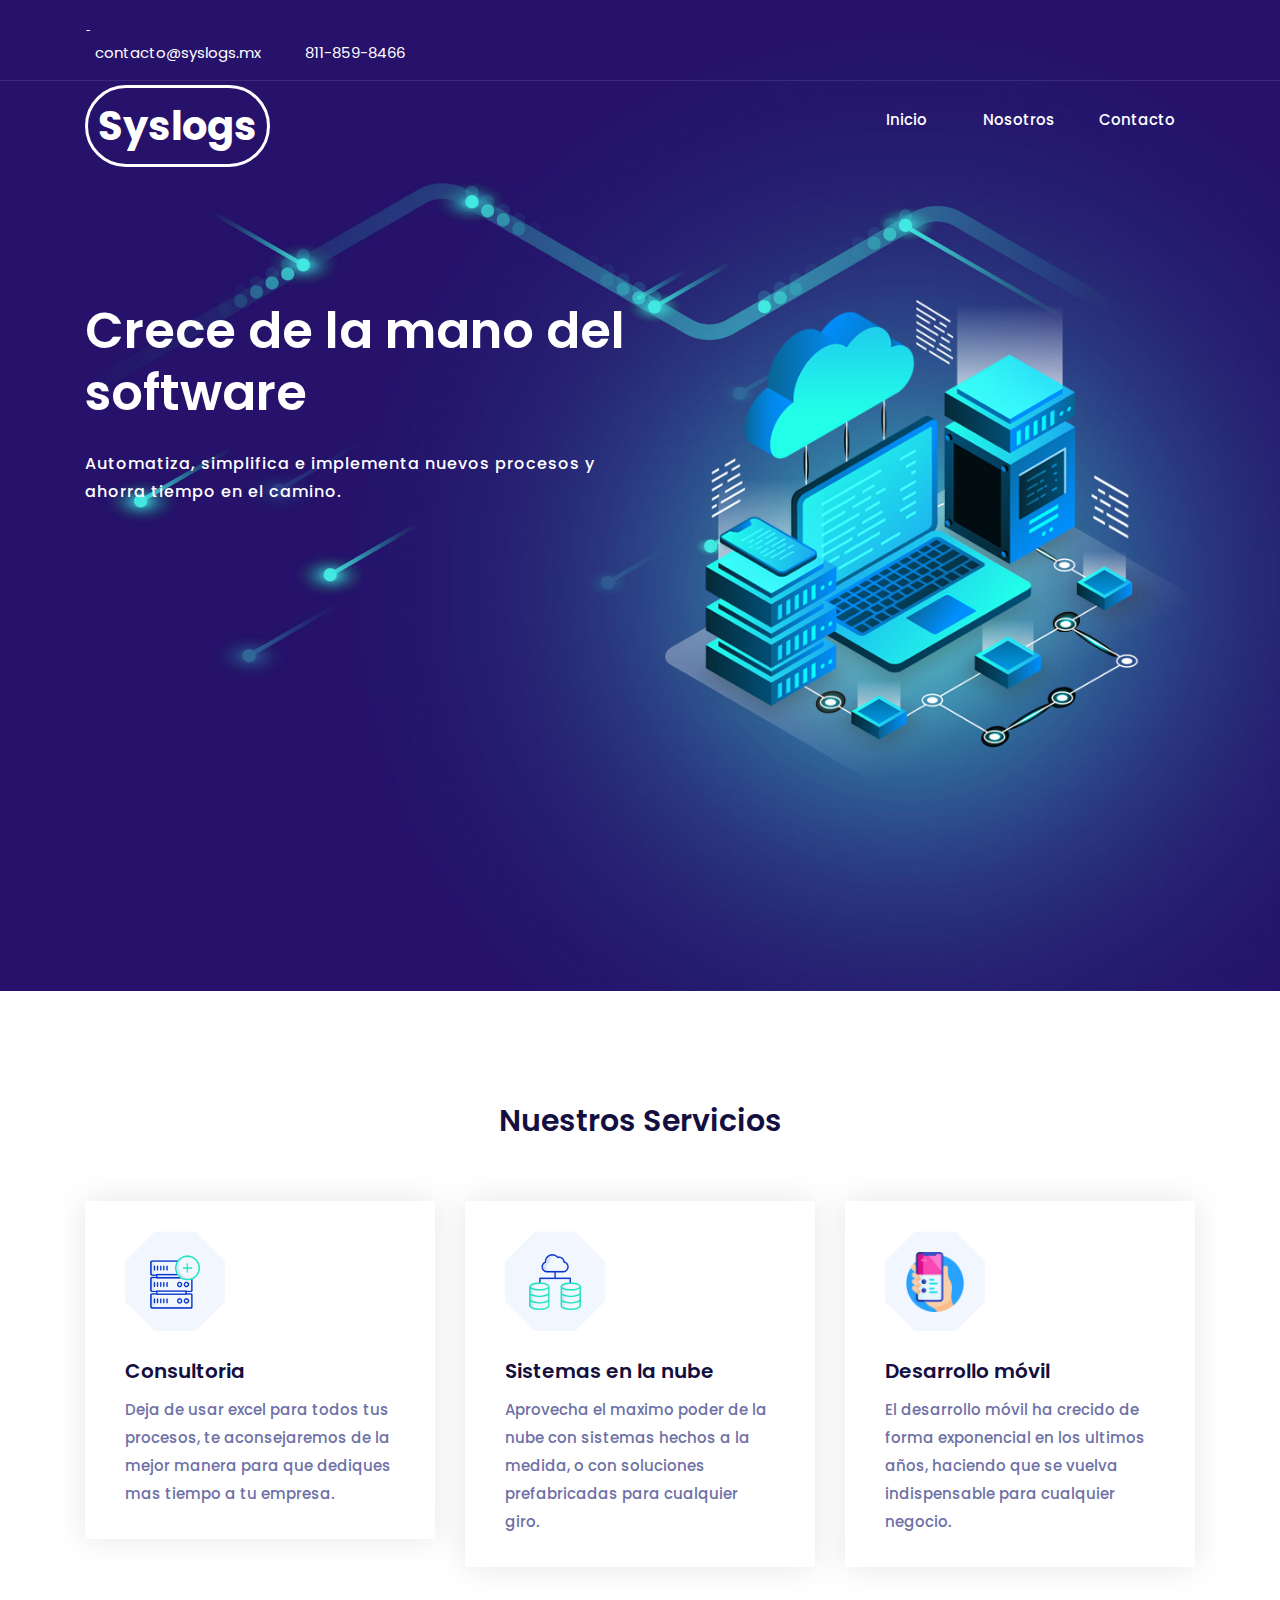
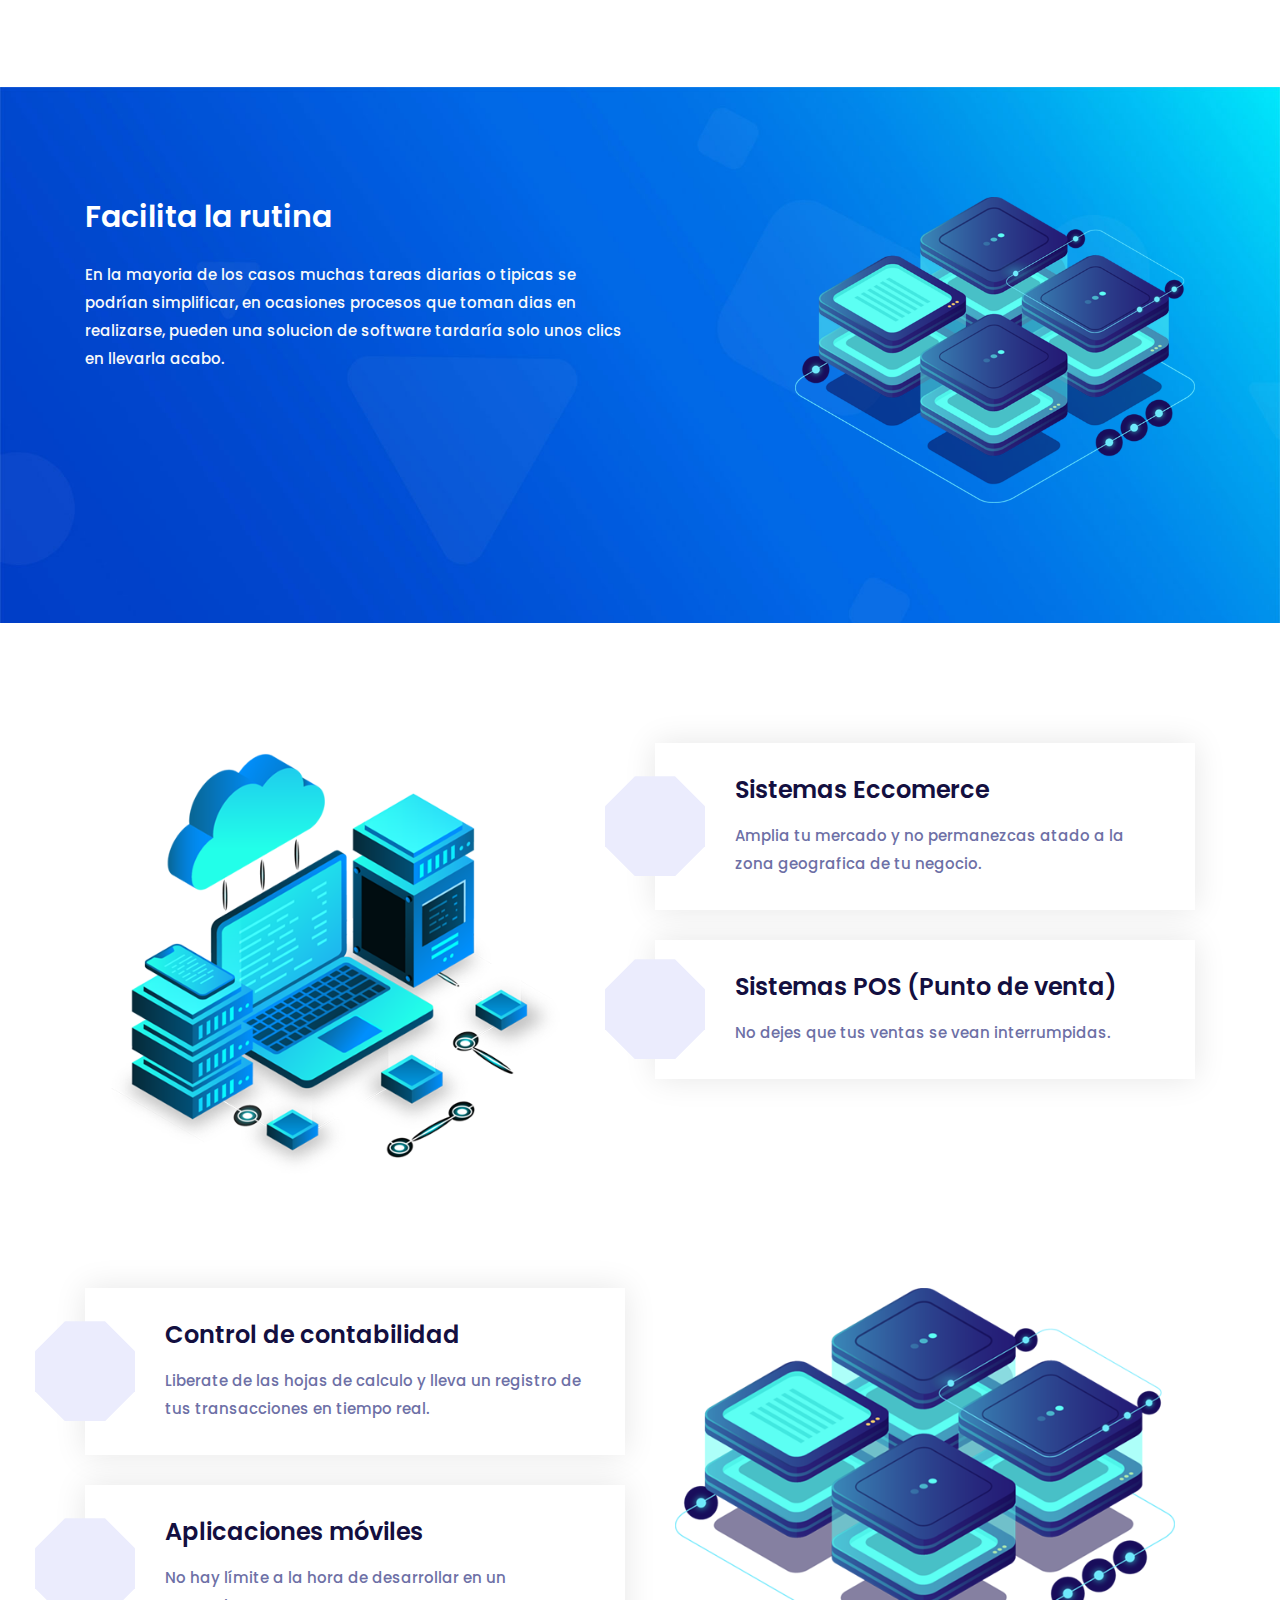
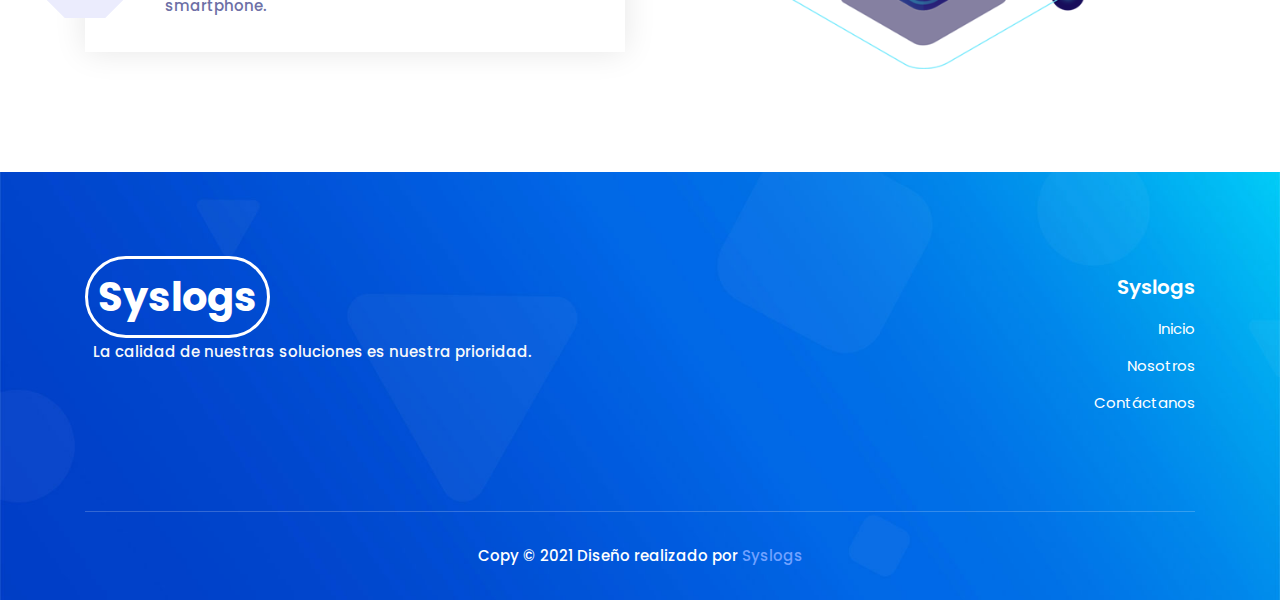
==== index.html @ b00e0f52 "init" ====
<!DOCTYPE html>
<!-- saved from url=(0014)about:internet -->
<html lang="zxx"><head><meta http-equiv="Content-Type" content="text/html; charset=UTF-8">
    
    <meta name="viewport" content="width=device-width, initial-scale=1, shrink-to-fit=no">
    <meta name="keywords" content="">
    <meta name="description" content="">
    <title>Syslogs - Soluciones de Software</title>
    <!--favicon-->
    <link rel="shortcut icon" type="image/png" href="./favicon.png">
    <!--bootstrap css-->
    <link rel="stylesheet" type="text/css" href="./css/bootstrap.min.css">
    <!--owl carousel css-->
    <link rel="stylesheet" type="text/css" href="./css/owl.carousel.min.css">
    <!--icomoon css-->
    <link rel="stylesheet" type="text/css" href="./css/icomoon.css">
    <!--icofont css-->
    <link rel="stylesheet" type="text/css" href="./css/icofont.min.css">
    <!--meanmenu css-->
    <link rel="stylesheet" type="text/css" href="./css/meanmenu.css">
    <!--main css-->
    <link rel="stylesheet" type="text/css" href="./css/style.css">
    <!--responsive css-->
    <link rel="stylesheet" type="text/css" href="./css/responsive.css">

</head>

<body>
    <!--start preloader-->
    <div class="preloader" style="display: none;">
        <div class="d-table">
            <div class="d-table-cell align-middle">
                <div class="spinner">
                    <div class="double-bounce1"></div>
                    <div class="double-bounce2"></div>
                </div>
            </div>
        </div>
    </div>
    <!--end preloader-->
    <!--start header-->
    <header class="header">
        <!--start header top-->
        <div class="header-top">
            <div class="container">
                <div class="row">
                    <div class="col-md-6">
                        <div class="header-left">
                            <ul>
                                <li>
                                    <i class="icofont-email"></i> 
                                    <a href="mailto:contacto@syslogs.mx">contacto@syslogs.mx</a>
                                </li>
                                <li><i class="icofont-phone"></i> 
                                    <a href="https://api.whatsapp.com/send?phone=528118598466">811-859-8466</a>
                                </li>
                            </ul>
                        </div>
                    </div>
                </div>
            </div>
        </div>
        <!--end header top-->
        <!--start header bottom-->
        <div class="header-btm">
            <div class="container">
                <div class="row">
                    <div class="col-lg-4">
                        <div class="logo">
                            <a class="logo text-white" href="./index.html">
                                <h1><b class="text-logo">Syslogs</b></h1>
                            </a>
                        </div>
                    </div>
                    <div class="col-lg-8">
                        <nav class="mainmenu" style="display: block;">
                            <ul>
                                <li>
                                    <a class="active" href="./index.html">Inicio<i class="icofont-simple-down"></i></a>
                                    
                                </li>
                                <li><a href="./about.html">Nosotros</a></li>                                                                
                                <li><a href="./contact.html">Contacto</a></li>
                            </ul>
                        </nav>
                    </div>
                </div>
            </div>
        </div>
        <!--end header bottom-->
    </header>
    <!--end header-->
    <!--start home area-->
    <section class="home-area">
        <div class="container">
            <div class="row">
                <!--start caption content-->
                <div class="col-md-6">
                    <div class="caption-cont">
                        <h1>Crece de la mano del software</h1>
                        <p>Automatiza, simplifica e implementa nuevos procesos y ahorra tiempo en el camino.</p>                        
                    </div>
                </div>
                <!--end caption content-->
                <!--start caption image-->
                <div class="col-md-6">
                    <div class="caption-img">
                        <img src="./images/server-1.png" class="img-fluid" alt="">
                    </div>
                </div>
                <!--end caption image-->
            </div>
        </div>
    </section>
    <!--end home area-->
  
    <!--start service area-->
    <section class="service-area">
        <div class="container">
            <div class="row">
                <!--start section heading-->
                <div class="col-lg-6 offset-lg-3 col-md-8 offset-md-2">
                    <div class="section-heading text-center">
                        <h2>Nuestros Servicios</h2>
                        <!-- <p>Lorem ipsum dolor sittem ametamngcing elit, per sed do eiusmoad teimpor sittem elit inuning ut sed.</p> -->
                    </div>
                </div>
                <!--end section heading-->
            </div>
            <div class="row">
                <!--start service single-->
                <div class="col-lg-4 col-md-6">
                    <div class="service-single">
                        <div class="icon">
                            <img src="./images/icon-1.png" class="img-fluid" alt="">
                        </div>
                        <h4>Consultoria</h4>
                        <p>Deja de usar excel para todos tus procesos, te aconsejaremos de la mejor manera para que dediques mas tiempo a tu empresa.</p>
                    </div>
                </div>
                <!--end service single-->
                <!--start service single-->
                <div class="col-lg-4 col-md-6">
                    <div class="service-single">
                        <div class="icon">
                            <img src="./images/icon-2.png" class="img-fluid" alt="">
                        </div>
                        <h4>Sistemas en la nube</h4>
                        <p>Aprovecha el maximo poder de la nube con sistemas hechos a la medida, o con soluciones prefabricadas para cualquier giro.</p>
                    </div>
                </div>
                <!--end service single-->
                <!--start service single-->
                <div class="col-lg-4 col-md-6">
                    <div class="service-single">
                        <div class="icon">
                            <img src="./images/icon-10.png" class="img-fluid" alt="">
                        </div>
                        <h4>Desarrollo móvil</h4>
                        <p>El desarrollo móvil ha crecido de forma exponencial en los ultimos años, haciendo que se vuelva indispensable para cualquier negocio.</p>
                    </div>
                </div>
                <!--end service single-->
                
            </div>
        </div>
    </section>
    <!--end service area-->
    
    <!--start special offer area-->
    <section class="specl-offer-area">
        <div class="container">
            <div class="row">
                <div class="col-md-6">
                    <div class="specl-offer-cont">
                        <h2>Facilita la rutina</h2>                        
                        <p class="text-light mt-4">
                            En la mayoria de los casos muchas tareas diarias o tipicas se podrían simplificar, 
                            en ocasiones procesos que toman dias en realizarse, pueden una solucion de software tardaría
                            solo unos clics en llevarla acabo.
                        </p>                                                
                    </div>
                </div>
                <div class="col-md-6">
                    <div class="specl-offer-img text-right">
                        <img src="./images/server-2.png" class="img-fluid" alt="">
                    </div>
                </div>
            </div>
        </div>
    </section>
    <!--end special offer area-->
    <!--start feature area-->
    <section class="feature-area">
        <div class="container">
            <!--start feature wrap-->
            <div class="feat-wrap">
                <div class="row">
                    <!--start feature image-->
                    <div class="col-md-6">
                        <div class="feat-img mr-5 text-center">
                            <img src="./images/server-1.png" class="img-fluid" alt="">
                        </div>
                    </div>
                    <!--end feature image-->
                    <!--start feature content-->
                    <div class="col-md-6">
                        <div class="feat-cont-single">
                            <div class="icon">
                                <i class="icon-speed"></i>
                            </div>
                            <h3>Sistemas Eccomerce</h3>
                            <p>Amplia tu mercado y no permanezcas atado a la zona geografica de tu negocio.</p>
                        </div>
                        <div class="feat-cont-single">
                            <div class="icon">
                                <i class="icon-internet"></i>
                            </div>
                            <h3>Sistemas POS (Punto de venta)</h3>
                            <p>No dejes que tus ventas se vean interrumpidas.</p>
                        </div>
                    </div>
                    <!--end feature content-->
                </div>
            </div>
            <!--end feature wrap-->
            <!--start feature wrap-->
            <div class="feat-wrap">
                <div class="row">
                    <!--start feature content-->
                    <div class="col-md-6">
                        <div class="feat-cont-single">
                            <div class="icon">
                                <i class="icon-calculation"></i>
                            </div>
                            <h3>Control de contabilidad</h3>
                            <p>Liberate de las hojas de calculo y lleva un registro de tus transacciones en tiempo real.</p>
                        </div>
                        <div class="feat-cont-single">
                            <div class="icon">
                                <i class="icon-24-hours"></i>
                            </div>
                            <h3>Aplicaciones móviles</h3>
                            <p>No hay límite a la hora de desarrollar en un smartphone.</p>
                        </div>
                    </div>
                    <!--end feature content-->
                    <!--start feature image-->
                    <div class="col-md-6 text-center">
                        <div class="feat-img">
                            <img src="./images/server-2.png" class="img-fluid" alt="">
                        </div>
                    </div>
                    <!--end feature image-->
                </div>
            </div>
            <!--end feature wrap-->
        </div>
    </section>
    <!--end feature area-->
   
    
    
    <!--start footer-->
    <footer class="footer">
        <div class="container">
            <div class="row">
                <!--start footer widget-->
                <div class="col-lg-6 col-md-6">
                    <div class="footer-widget">
                        <a class="logo text-white" href="./index.html">
                            <h1><b class="text-logo">Syslogs</b></h1>
                        </a>
                        <p class="text-light ml-2 mt-3">La calidad de nuestras soluciones es nuestra prioridad.</p>
                    </div>
                </div>
                
                
                <!--start footer widget-->
                <div class="col-lg-6 col-md-6 text-right">
                    <div class="footer-widget">
                        <h4>Syslogs</h4>
                        <ul>
                            <li><a href="./index.html">Inicio</a></li>                            
                            <li><a href="./about.html">Nosotros</a></li>                            
                            <li><a href="./contact.html">Contáctanos</a></li>
                        </ul>
                    </div>
                </div>
                <!--end footer widget-->                                
            </div>
            <div class="copyright-text text-center">
                <p>Copy © 2021 Diseño realizado por <a href="./index.html">Syslogs</a></p>
            </div>
        </div>
    </footer>
    <!--end footer-->
    <!--jQuery js-->
    <script src="./js/jquery-3.3.1.min.js"></script>
    <!--proper js-->
    <script src="./js/popper.min.js"></script>
    <!--bootstrap js-->
    <script src="./js/bootstrap.min.js"></script>
    <!--counter js-->
    <script src="./js/waypoints.js"></script>
    <script src="./js/counterup.min.js"></script>
    <!--owl carousel js-->
    <script src="./js/owl.carousel.min.js"></script>
    <!--meanmenu js-->
    <script src="./js/meanmenu.min.js"></script>
    <!--main js-->
    <script src="./js/custom.js"></script>



</body></html>
---- css/icomoon.css ----
@font-face {
  font-family: 'icomoon';
  src:  url('../fonts/icomoon.eot?nc9aaz');
  src:  url('../fonts/icomoon.eot?nc9aaz#iefix') format('embedded-opentype'),
    url('../fonts/icomoon.ttf?nc9aaz') format('truetype'),
    url('../fonts/icomoon.woff?nc9aaz') format('woff'),
    url('../fonts/icomoon.svg?nc9aaz#icomoon') format('svg');
  font-weight: normal;
  font-style: normal;
}

[class^="icon-"], [class*=" icon-"] {
  /* use !important to prevent issues with browser extensions that change fonts */
  font-family: 'icomoon' !important;
  speak: none;
  font-style: normal;
  font-weight: normal;
  font-variant: normal;
  text-transform: none;
  line-height: 1;

  /* Better Font Rendering =========== */
  -webkit-font-smoothing: antialiased;
  -moz-osx-font-smoothing: grayscale;
}

.icon-server14:before {
  content: "\e900";
}
.icon-ssl:before {
  content: "\e901";
}
.icon-settings:before {
  content: "\e902";
}
.icon-server13:before {
  content: "\e903";
}
.icon-server12:before {
  content: "\e904";
}
.icon-server11:before {
  content: "\e905";
}
.icon-data:before {
  content: "\e906";
}
.icon-pin:before {
  content: "\e907";
}
.icon-server10:before {
  content: "\e908";
}
.icon-ftp:before {
  content: "\e909";
}
.icon-server9:before {
  content: "\e90a";
}
.icon-server8:before {
  content: "\e90b";
}
.icon-harddrive:before {
  content: "\e90c";
}
.icon-binary:before {
  content: "\e90d";
}
.icon-server7:before {
  content: "\e90e";
}
.icon-personal-computer:before {
  content: "\e90f";
}
.icon-cloud-computing2:before {
  content: "\e910";
}
.icon-analytics2:before {
  content: "\e911";
}
.icon-database2:before {
  content: "\e912";
}
.icon-analytics1:before {
  content: "\e913";
}
.icon-database3:before {
  content: "\e914";
}
.icon-sql:before {
  content: "\e915";
}
.icon-cloud-computing1:before {
  content: "\e916";
}
.icon-24-hours:before {
  content: "\e917";
}
.icon-internet:before {
  content: "\e918";
}
.icon-speed:before {
  content: "\e919";
}
.icon-database4:before {
  content: "\e91a";
}
.icon-calculation:before {
  content: "\e91b";
}
.icon-server4:before {
  content: "\e91c";
}
.icon-coding:before {
  content: "\e91d";
}
.icon-server5:before {
  content: "\e91e";
}
.icon-smartphone:before {
  content: "\e91f";
}
.icon-server6:before {
  content: "\e920";
}
.icon-folder:before {
  content: "\e921";
}
.icon-connection:before {
  content: "\e922";
}
.icon-printer:before {
  content: "\e923";
}
.icon-server3:before {
  content: "\e924";
}
.icon-monitor:before {
  content: "\e925";
}
.icon-sort1:before {
  content: "\e926";
}
.icon-servers:before {
  content: "\e927";
}
.icon-sort:before {
  content: "\e928";
}
.icon-cloud-computing:before {
  content: "\e929";
}
.icon-server2:before {
  content: "\e92a";
}
.icon-server1:before {
  content: "\e92b";
}
.icon-analytics:before {
  content: "\e92c";
}
.icon-satellite-dish:before {
  content: "\e92d";
}
.icon-harddisk:before {
  content: "\e92e";
}
.icon-satellite:before {
  content: "\e92f";
}
.icon-database1:before {
  content: "\e930";
}
.icon-hard-drive:before {
  content: "\e931";
}
.icon-cloud-2 .path1:before {
  content: "\e932";
  color: rgb(212, 225, 244);
}
.icon-cloud-2 .path2:before {
  content: "\e933";
  margin-left: -1em;
  color: rgb(212, 225, 244);
}
.icon-cloud-2 .path3:before {
  content: "\e934";
  margin-left: -1em;
  color: rgb(212, 225, 244);
}
.icon-cloud-2 .path4:before {
  content: "\e935";
  margin-left: -1em;
  color: rgb(212, 225, 244);
}
.icon-cloud-2 .path5:before {
  content: "\e936";
  margin-left: -1em;
  color: rgb(212, 225, 244);
}
.icon-cloud-2 .path6:before {
  content: "\e937";
  margin-left: -1em;
  color: rgb(6, 53, 201);
}
.icon-cloud-2 .path7:before {
  content: "\e938";
  margin-left: -1em;
  color: rgb(6, 53, 201);
}
.icon-cloud-2 .path8:before {
  content: "\e939";
  margin-left: -1em;
  color: rgb(6, 53, 201);
}
.icon-cloud-2 .path9:before {
  content: "\e93a";
  margin-left: -1em;
  color: rgb(6, 53, 201);
}
.icon-cloud-2 .path10:before {
  content: "\e93b";
  margin-left: -1em;
  color: rgb(6, 53, 201);
}
.icon-cloud-2 .path11:before {
  content: "\e93c";
  margin-left: -1em;
  color: rgb(6, 53, 201);
}
.icon-cloud-2 .path12:before {
  content: "\e93d";
  margin-left: -1em;
  color: rgb(6, 53, 201);
}
.icon-cloud-2 .path13:before {
  content: "\e93e";
  margin-left: -1em;
  color: rgb(6, 53, 201);
}
.icon-cloud-2 .path14:before {
  content: "\e93f";
  margin-left: -1em;
  color: rgb(26, 229, 190);
}
.icon-color-computer .path1:before {
  content: "\e940";
  color: rgb(212, 225, 244);
}
.icon-color-computer .path2:before {
  content: "\e941";
  margin-left: -1em;
  color: rgb(212, 225, 244);
}
.icon-color-computer .path3:before {
  content: "\e942";
  margin-left: -1em;
  color: rgb(212, 225, 244);
}
.icon-color-computer .path4:before {
  content: "\e943";
  margin-left: -1em;
  color: rgb(212, 225, 244);
}
.icon-color-computer .path5:before {
  content: "\e944";
  margin-left: -1em;
  color: rgb(212, 225, 244);
}
.icon-color-computer .path6:before {
  content: "\e945";
  margin-left: -1em;
  color: rgb(212, 225, 244);
}
.icon-color-computer .path7:before {
  content: "\e946";
  margin-left: -1em;
  color: rgb(212, 225, 244);
}
.icon-color-computer .path8:before {
  content: "\e947";
  margin-left: -1em;
  color: rgb(212, 225, 244);
}
.icon-color-computer .path9:before {
  content: "\e948";
  margin-left: -1em;
  color: rgb(212, 225, 244);
}
.icon-color-computer .path10:before {
  content: "\e949";
  margin-left: -1em;
  color: rgb(6, 53, 201);
}
.icon-color-computer .path11:before {
  content: "\e94a";
  margin-left: -1em;
  color: rgb(26, 229, 190);
}
.icon-color-computer .path12:before {
  content: "\e94b";
  margin-left: -1em;
  color: rgb(26, 229, 190);
}
.icon-color-computer .path13:before {
  content: "\e94c";
  margin-left: -1em;
  color: rgb(26, 229, 190);
}
.icon-color-computer .path14:before {
  content: "\e94d";
  margin-left: -1em;
  color: rgb(26, 229, 190);
}
.icon-color-computer .path15:before {
  content: "\e94e";
  margin-left: -1em;
  color: rgb(26, 229, 190);
}
.icon-color-computer .path16:before {
  content: "\e94f";
  margin-left: -1em;
  color: rgb(26, 229, 190);
}
.icon-color-computer .path17:before {
  content: "\e950";
  margin-left: -1em;
  color: rgb(26, 229, 190);
}
.icon-color-computer .path18:before {
  content: "\e951";
  margin-left: -1em;
  color: rgb(26, 229, 190);
}
.icon-color-computer .path19:before {
  content: "\e952";
  margin-left: -1em;
  color: rgb(26, 229, 190);
}
.icon-color-computer .path20:before {
  content: "\e953";
  margin-left: -1em;
  color: rgb(26, 229, 190);
}
.icon-color-computer .path21:before {
  content: "\e954";
  margin-left: -1em;
  color: rgb(26, 229, 190);
}
.icon-color-computer .path22:before {
  content: "\e955";
  margin-left: -1em;
  color: rgb(26, 229, 190);
}
.icon-color-computer .path23:before {
  content: "\e956";
  margin-left: -1em;
  color: rgb(26, 229, 190);
}
.icon-color-computer .path24:before {
  content: "\e957";
  margin-left: -1em;
  color: rgb(26, 229, 190);
}
.icon-color-computer .path25:before {
  content: "\e958";
  margin-left: -1em;
  color: rgb(26, 229, 190);
}
.icon-color-computer .path26:before {
  content: "\e959";
  margin-left: -1em;
  color: rgb(26, 229, 190);
}
.icon-color-computer-1 .path1:before {
  content: "\e95a";
  color: rgb(212, 225, 244);
}
.icon-color-computer-1 .path2:before {
  content: "\e95b";
  margin-left: -1em;
  color: rgb(212, 225, 244);
}
.icon-color-computer-1 .path3:before {
  content: "\e95c";
  margin-left: -1em;
  color: rgb(26, 229, 190);
}
.icon-color-computer-1 .path4:before {
  content: "\e95d";
  margin-left: -1em;
  color: rgb(26, 229, 190);
}
.icon-color-computer-1 .path5:before {
  content: "\e95e";
  margin-left: -1em;
  color: rgb(26, 229, 190);
}
.icon-color-computer-1 .path6:before {
  content: "\e95f";
  margin-left: -1em;
  color: rgb(26, 229, 190);
}
.icon-color-computer-1 .path7:before {
  content: "\e960";
  margin-left: -1em;
  color: rgb(26, 229, 190);
}
.icon-color-computer-1 .path8:before {
  content: "\e961";
  margin-left: -1em;
  color: rgb(26, 229, 190);
}
.icon-color-computer-1 .path9:before {
  content: "\e962";
  margin-left: -1em;
  color: rgb(26, 229, 190);
}
.icon-color-computer-1 .path10:before {
  content: "\e963";
  margin-left: -1em;
  color: rgb(26, 229, 190);
}
.icon-color-computer-1 .path11:before {
  content: "\e964";
  margin-left: -1em;
  color: rgb(6, 53, 201);
}
.icon-color-database .path1:before {
  content: "\e965";
  color: rgb(212, 225, 244);
}
.icon-color-database .path2:before {
  content: "\e966";
  margin-left: -1em;
  color: rgb(212, 225, 244);
}
.icon-color-database .path3:before {
  content: "\e967";
  margin-left: -1em;
  color: rgb(212, 225, 244);
}
.icon-color-database .path4:before {
  content: "\e968";
  margin-left: -1em;
  color: rgb(212, 225, 244);
}
.icon-color-database .path5:before {
  content: "\e969";
  margin-left: -1em;
  color: rgb(212, 225, 244);
}
.icon-color-database .path6:before {
  content: "\e96a";
  margin-left: -1em;
  color: rgb(6, 53, 201);
}
.icon-color-database .path7:before {
  content: "\e96b";
  margin-left: -1em;
  color: rgb(6, 53, 201);
}
.icon-color-database .path8:before {
  content: "\e96c";
  margin-left: -1em;
  color: rgb(6, 53, 201);
}
.icon-color-database .path9:before {
  content: "\e96d";
  margin-left: -1em;
  color: rgb(6, 53, 201);
}
.icon-color-database .path10:before {
  content: "\e96e";
  margin-left: -1em;
  color: rgb(6, 53, 201);
}
.icon-color-database .path11:before {
  content: "\e96f";
  margin-left: -1em;
  color: rgb(6, 53, 201);
}
.icon-color-database .path12:before {
  content: "\e970";
  margin-left: -1em;
  color: rgb(26, 229, 190);
}
.icon-color-database .path13:before {
  content: "\e971";
  margin-left: -1em;
  color: rgb(26, 229, 190);
}
.icon-database-1 .path1:before {
  content: "\e972";
  color: rgb(212, 225, 244);
}
.icon-database-1 .path2:before {
  content: "\e973";
  margin-left: -1em;
  color: rgb(212, 225, 244);
}
.icon-database-1 .path3:before {
  content: "\e974";
  margin-left: -1em;
  color: rgb(212, 225, 244);
}
.icon-database-1 .path4:before {
  content: "\e975";
  margin-left: -1em;
  color: rgb(212, 225, 244);
}
.icon-database-1 .path5:before {
  content: "\e976";
  margin-left: -1em;
  color: rgb(212, 225, 244);
}
.icon-database-1 .path6:before {
  content: "\e977";
  margin-left: -1em;
  color: rgb(212, 225, 244);
}
.icon-database-1 .path7:before {
  content: "\e978";
  margin-left: -1em;
  color: rgb(212, 225, 244);
}
.icon-database-1 .path8:before {
  content: "\e979";
  margin-left: -1em;
  color: rgb(212, 225, 244);
}
.icon-database-1 .path9:before {
  content: "\e97a";
  margin-left: -1em;
  color: rgb(6, 53, 201);
}
.icon-database-1 .path10:before {
  content: "\e97b";
  margin-left: -1em;
  color: rgb(6, 53, 201);
}
.icon-database-1 .path11:before {
  content: "\e97c";
  margin-left: -1em;
  color: rgb(6, 53, 201);
}
.icon-database-1 .path12:before {
  content: "\e97d";
  margin-left: -1em;
  color: rgb(6, 53, 201);
}
.icon-database-1 .path13:before {
  content: "\e97e";
  margin-left: -1em;
  color: rgb(6, 53, 201);
}
.icon-database-1 .path14:before {
  content: "\e97f";
  margin-left: -1em;
  color: rgb(6, 53, 201);
}
.icon-database-1 .path15:before {
  content: "\e980";
  margin-left: -1em;
  color: rgb(26, 229, 190);
}
.icon-database-1 .path16:before {
  content: "\e981";
  margin-left: -1em;
  color: rgb(26, 229, 190);
}
.icon-color-database-2 .path1:before {
  content: "\e982";
  color: rgb(212, 225, 244);
}
.icon-color-database-2 .path2:before {
  content: "\e983";
  margin-left: -1em;
  color: rgb(212, 225, 244);
}
.icon-color-database-2 .path3:before {
  content: "\e984";
  margin-left: -1em;
  color: rgb(212, 225, 244);
}
.icon-color-database-2 .path4:before {
  content: "\e985";
  margin-left: -1em;
  color: rgb(212, 225, 244);
}
.icon-color-database-2 .path5:before {
  content: "\e986";
  margin-left: -1em;
  color: rgb(212, 225, 244);
}
.icon-color-database-2 .path6:before {
  content: "\e987";
  margin-left: -1em;
  color: rgb(6, 53, 201);
}
.icon-color-database-2 .path7:before {
  content: "\e988";
  margin-left: -1em;
  color: rgb(6, 53, 201);
}
.icon-color-database-2 .path8:before {
  content: "\e989";
  margin-left: -1em;
  color: rgb(6, 53, 201);
}
.icon-color-database-2 .path9:before {
  content: "\e98a";
  margin-left: -1em;
  color: rgb(6, 53, 201);
}
.icon-color-database-2 .path10:before {
  content: "\e98b";
  margin-left: -1em;
  color: rgb(6, 53, 201);
}
.icon-color-database-2 .path11:before {
  content: "\e98c";
  margin-left: -1em;
  color: rgb(6, 53, 201);
}
.icon-color-database-2 .path12:before {
  content: "\e98d";
  margin-left: -1em;
  color: rgb(26, 229, 190);
}
.icon-color-database-2 .path13:before {
  content: "\e98e";
  margin-left: -1em;
  color: rgb(26, 229, 190);
}
.icon-color-database-3 .path1:before {
  content: "\e98f";
  color: rgb(212, 225, 244);
}
.icon-color-database-3 .path2:before {
  content: "\e990";
  margin-left: -1em;
  color: rgb(212, 225, 244);
}
.icon-color-database-3 .path3:before {
  content: "\e991";
  margin-left: -1em;
  color: rgb(212, 225, 244);
}
.icon-color-database-3 .path4:before {
  content: "\e992";
  margin-left: -1em;
  color: rgb(212, 225, 244);
}
.icon-color-database-3 .path5:before {
  content: "\e993";
  margin-left: -1em;
  color: rgb(212, 225, 244);
}
.icon-color-database-3 .path6:before {
  content: "\e994";
  margin-left: -1em;
  color: rgb(212, 225, 244);
}
.icon-color-database-3 .path7:before {
  content: "\e995";
  margin-left: -1em;
  color: rgb(6, 53, 201);
}
.icon-color-database-3 .path8:before {
  content: "\e996";
  margin-left: -1em;
  color: rgb(6, 53, 201);
}
.icon-color-database-3 .path9:before {
  content: "\e997";
  margin-left: -1em;
  color: rgb(6, 53, 201);
}
.icon-color-database-3 .path10:before {
  content: "\e998";
  margin-left: -1em;
  color: rgb(6, 53, 201);
}
.icon-color-database-3 .path11:before {
  content: "\e999";
  margin-left: -1em;
  color: rgb(6, 53, 201);
}
.icon-color-database-3 .path12:before {
  content: "\e99a";
  margin-left: -1em;
  color: rgb(6, 53, 201);
}
.icon-color-database-3 .path13:before {
  content: "\e99b";
  margin-left: -1em;
  color: rgb(26, 229, 190);
}
.icon-color-database-4 .path1:before {
  content: "\e99c";
  color: rgb(212, 225, 244);
}
.icon-color-database-4 .path2:before {
  content: "\e99d";
  margin-left: -1em;
  color: rgb(212, 225, 244);
}
.icon-color-database-4 .path3:before {
  content: "\e99e";
  margin-left: -1em;
  color: rgb(212, 225, 244);
}
.icon-color-database-4 .path4:before {
  content: "\e99f";
  margin-left: -1em;
  color: rgb(212, 225, 244);
}
.icon-color-database-4 .path5:before {
  content: "\e9a0";
  margin-left: -1em;
  color: rgb(212, 225, 244);
}
.icon-color-database-4 .path6:before {
  content: "\e9a1";
  margin-left: -1em;
  color: rgb(6, 53, 201);
}
.icon-color-database-4 .path7:before {
  content: "\e9a2";
  margin-left: -1em;
  color: rgb(26, 229, 190);
}
.icon-color-database-4 .path8:before {
  content: "\e9a3";
  margin-left: -1em;
  color: rgb(26, 229, 190);
}
.icon-color-database-4 .path9:before {
  content: "\e9a4";
  margin-left: -1em;
  color: rgb(26, 229, 190);
}
.icon-color-database-4 .path10:before {
  content: "\e9a5";
  margin-left: -1em;
  color: rgb(26, 229, 190);
}
.icon-color-database-4 .path11:before {
  content: "\e9a6";
  margin-left: -1em;
  color: rgb(26, 229, 190);
}
.icon-color-database-4 .path12:before {
  content: "\e9a7";
  margin-left: -1em;
  color: rgb(26, 229, 190);
}
.icon-color-database-4 .path13:before {
  content: "\e9a8";
  margin-left: -1em;
  color: rgb(26, 229, 190);
}
.icon-color-database-4 .path14:before {
  content: "\e9a9";
  margin-left: -1em;
  color: rgb(26, 229, 190);
}
.icon-color-database-4 .path15:before {
  content: "\e9aa";
  margin-left: -1em;
  color: rgb(26, 229, 190);
}
.icon-color-database-4 .path16:before {
  content: "\e9ab";
  margin-left: -1em;
  color: rgb(26, 229, 190);
}
.icon-color-database-4 .path17:before {
  content: "\e9ac";
  margin-left: -1em;
  color: rgb(26, 229, 190);
}
.icon-color-database-4 .path18:before {
  content: "\e9ad";
  margin-left: -1em;
  color: rgb(26, 229, 190);
}
.icon-color-database-4 .path19:before {
  content: "\e9ae";
  margin-left: -1em;
  color: rgb(26, 229, 190);
}
.icon-color-database-5 .path1:before {
  content: "\e9af";
  color: rgb(212, 225, 244);
}
.icon-color-database-5 .path2:before {
  content: "\e9b0";
  margin-left: -1em;
  color: rgb(212, 225, 244);
}
.icon-color-database-5 .path3:before {
  content: "\e9b1";
  margin-left: -1em;
  color: rgb(212, 225, 244);
}
.icon-color-database-5 .path4:before {
  content: "\e9b2";
  margin-left: -1em;
  color: rgb(212, 225, 244);
}
.icon-color-database-5 .path5:before {
  content: "\e9b3";
  margin-left: -1em;
  color: rgb(212, 225, 244);
}
.icon-color-database-5 .path6:before {
  content: "\e9b4";
  margin-left: -1em;
  color: rgb(212, 225, 244);
}
.icon-color-database-5 .path7:before {
  content: "\e9b5";
  margin-left: -1em;
  color: rgb(6, 53, 201);
}
.icon-color-database-5 .path8:before {
  content: "\e9b6";
  margin-left: -1em;
  color: rgb(26, 229, 190);
}
.icon-color-database-6 .path1:before {
  content: "\e9b7";
  color: rgb(212, 225, 244);
}
.icon-color-database-6 .path2:before {
  content: "\e9b8";
  margin-left: -1em;
  color: rgb(212, 225, 244);
}
.icon-color-database-6 .path3:before {
  content: "\e9b9";
  margin-left: -1em;
  color: rgb(6, 53, 201);
}
.icon-color-database-6 .path4:before {
  content: "\e9ba";
  margin-left: -1em;
  color: rgb(6, 53, 201);
}
.icon-color-database-6 .path5:before {
  content: "\e9bb";
  margin-left: -1em;
  color: rgb(6, 53, 201);
}
.icon-color-database-6 .path6:before {
  content: "\e9bc";
  margin-left: -1em;
  color: rgb(6, 53, 201);
}
.icon-color-database-6 .path7:before {
  content: "\e9bd";
  margin-left: -1em;
  color: rgb(6, 53, 201);
}
.icon-color-database-6 .path8:before {
  content: "\e9be";
  margin-left: -1em;
  color: rgb(6, 53, 201);
}
.icon-color-database-6 .path9:before {
  content: "\e9bf";
  margin-left: -1em;
  color: rgb(6, 53, 201);
}
.icon-color-database-6 .path10:before {
  content: "\e9c0";
  margin-left: -1em;
  color: rgb(6, 53, 201);
}
.icon-color-database-6 .path11:before {
  content: "\e9c1";
  margin-left: -1em;
  color: rgb(6, 53, 201);
}
.icon-color-database-6 .path12:before {
  content: "\e9c2";
  margin-left: -1em;
  color: rgb(26, 229, 190);
}
.icon-color-database-6 .path13:before {
  content: "\e9c3";
  margin-left: -1em;
  color: rgb(26, 229, 190);
}
.icon-color-database-6 .path14:before {
  content: "\e9c4";
  margin-left: -1em;
  color: rgb(26, 229, 190);
}
.icon-color-database-6 .path15:before {
  content: "\e9c5";
  margin-left: -1em;
  color: rgb(26, 229, 190);
}
.icon-color-database-6 .path16:before {
  content: "\e9c6";
  margin-left: -1em;
  color: rgb(26, 229, 190);
}
.icon-color-database-6 .path17:before {
  content: "\e9c7";
  margin-left: -1em;
  color: rgb(26, 229, 190);
}
.icon-color-database-7 .path1:before {
  content: "\e9c8";
  color: rgb(212, 225, 244);
}
.icon-color-database-7 .path2:before {
  content: "\e9c9";
  margin-left: -1em;
  color: rgb(212, 225, 244);
}
.icon-color-database-7 .path3:before {
  content: "\e9ca";
  margin-left: -1em;
  color: rgb(212, 225, 244);
}
.icon-color-database-7 .path4:before {
  content: "\e9cb";
  margin-left: -1em;
  color: rgb(212, 225, 244);
}
.icon-color-database-7 .path5:before {
  content: "\e9cc";
  margin-left: -1em;
  color: rgb(212, 225, 244);
}
.icon-color-database-7 .path6:before {
  content: "\e9cd";
  margin-left: -1em;
  color: rgb(6, 53, 201);
}
.icon-color-database-7 .path7:before {
  content: "\e9ce";
  margin-left: -1em;
  color: rgb(6, 53, 201);
}
.icon-color-database-7 .path8:before {
  content: "\e9cf";
  margin-left: -1em;
  color: rgb(6, 53, 201);
}
.icon-color-database-7 .path9:before {
  content: "\e9d0";
  margin-left: -1em;
  color: rgb(6, 53, 201);
}
.icon-color-database-7 .path10:before {
  content: "\e9d1";
  margin-left: -1em;
  color: rgb(6, 53, 201);
}
.icon-color-database-7 .path11:before {
  content: "\e9d2";
  margin-left: -1em;
  color: rgb(6, 53, 201);
}
.icon-color-database-7 .path12:before {
  content: "\e9d3";
  margin-left: -1em;
  color: rgb(26, 229, 190);
}
.icon-color-database-7 .path13:before {
  content: "\e9d4";
  margin-left: -1em;
  color: rgb(26, 229, 190);
}
.icon-color-database-8 .path1:before {
  content: "\e9d5";
  color: rgb(212, 225, 244);
}
.icon-color-database-8 .path2:before {
  content: "\e9d6";
  margin-left: -1em;
  color: rgb(212, 225, 244);
}
.icon-color-database-8 .path3:before {
  content: "\e9d7";
  margin-left: -1em;
  color: rgb(212, 225, 244);
}
.icon-color-database-8 .path4:before {
  content: "\e9d8";
  margin-left: -1em;
  color: rgb(212, 225, 244);
}
.icon-color-database-8 .path5:before {
  content: "\e9d9";
  margin-left: -1em;
  color: rgb(6, 53, 201);
}
.icon-color-database-8 .path6:before {
  content: "\e9da";
  margin-left: -1em;
  color: rgb(6, 53, 201);
}
.icon-color-database-8 .path7:before {
  content: "\e9db";
  margin-left: -1em;
  color: rgb(6, 53, 201);
}
.icon-color-database-8 .path8:before {
  content: "\e9dc";
  margin-left: -1em;
  color: rgb(6, 53, 201);
}
.icon-color-database-8 .path9:before {
  content: "\e9dd";
  margin-left: -1em;
  color: rgb(6, 53, 201);
}
.icon-color-database-8 .path10:before {
  content: "\e9de";
  margin-left: -1em;
  color: rgb(6, 53, 201);
}
.icon-color-database-8 .path11:before {
  content: "\e9df";
  margin-left: -1em;
  color: rgb(26, 229, 190);
}
.icon-color-database-8 .path12:before {
  content: "\e9e0";
  margin-left: -1em;
  color: rgb(6, 53, 201);
}
.icon-color-database-9 .path1:before {
  content: "\e9e1";
  color: rgb(212, 225, 244);
}
.icon-color-database-9 .path2:before {
  content: "\e9e2";
  margin-left: -1em;
  color: rgb(212, 225, 244);
}
.icon-color-database-9 .path3:before {
  content: "\e9e3";
  margin-left: -1em;
  color: rgb(212, 225, 244);
}
.icon-color-database-9 .path4:before {
  content: "\e9e4";
  margin-left: -1em;
  color: rgb(212, 225, 244);
}
.icon-color-database-9 .path5:before {
  content: "\e9e5";
  margin-left: -1em;
  color: rgb(212, 225, 244);
}
.icon-color-database-9 .path6:before {
  content: "\e9e6";
  margin-left: -1em;
  color: rgb(6, 53, 201);
}
.icon-color-database-9 .path7:before {
  content: "\e9e7";
  margin-left: -1em;
  color: rgb(6, 53, 201);
}
.icon-color-database-9 .path8:before {
  content: "\e9e8";
  margin-left: -1em;
  color: rgb(6, 53, 201);
}
.icon-color-database-9 .path9:before {
  content: "\e9e9";
  margin-left: -1em;
  color: rgb(6, 53, 201);
}
.icon-color-database-9 .path10:before {
  content: "\e9ea";
  margin-left: -1em;
  color: rgb(6, 53, 201);
}
.icon-color-database-9 .path11:before {
  content: "\e9eb";
  margin-left: -1em;
  color: rgb(6, 53, 201);
}
.icon-color-database-9 .path12:before {
  content: "\e9ec";
  margin-left: -1em;
  color: rgb(26, 229, 190);
}
.icon-color-database-9 .path13:before {
  content: "\e9ed";
  margin-left: -1em;
  color: rgb(26, 229, 190);
}
.icon-color-database-9 .path14:before {
  content: "\e9ee";
  margin-left: -1em;
  color: rgb(26, 229, 190);
}
.icon-color-database-10 .path1:before {
  content: "\e9ef";
  color: rgb(212, 225, 244);
}
.icon-color-database-10 .path2:before {
  content: "\e9f0";
  margin-left: -1em;
  color: rgb(212, 225, 244);
}
.icon-color-database-10 .path3:before {
  content: "\e9f1";
  margin-left: -1em;
  color: rgb(212, 225, 244);
}
.icon-color-database-10 .path4:before {
  content: "\e9f2";
  margin-left: -1em;
  color: rgb(212, 225, 244);
}
.icon-color-database-10 .path5:before {
  content: "\e9f3";
  margin-left: -1em;
  color: rgb(6, 53, 201);
}
.icon-color-database-10 .path6:before {
  content: "\e9f4";
  margin-left: -1em;
  color: rgb(6, 53, 201);
}
.icon-color-database-10 .path7:before {
  content: "\e9f5";
  margin-left: -1em;
  color: rgb(6, 53, 201);
}
.icon-color-database-10 .path8:before {
  content: "\e9f6";
  margin-left: -1em;
  color: rgb(6, 53, 201);
}
.icon-color-database-10 .path9:before {
  content: "\e9f7";
  margin-left: -1em;
  color: rgb(6, 53, 201);
}
.icon-color-database-10 .path10:before {
  content: "\e9f8";
  margin-left: -1em;
  color: rgb(6, 53, 201);
}
.icon-color-database-10 .path11:before {
  content: "\e9f9";
  margin-left: -1em;
  color: rgb(26, 229, 190);
}
.icon-color-database-10 .path12:before {
  content: "\e9fa";
  margin-left: -1em;
  color: rgb(26, 229, 190);
}
.icon-color-database-10 .path13:before {
  content: "\e9fb";
  margin-left: -1em;
  color: rgb(26, 229, 190);
}
.icon-color-database-10 .path14:before {
  content: "\e9fc";
  margin-left: -1em;
  color: rgb(6, 53, 201);
}
.icon-color-database-11 .path1:before {
  content: "\e9fd";
  color: rgb(212, 225, 244);
}
.icon-color-database-11 .path2:before {
  content: "\e9fe";
  margin-left: -1em;
  color: rgb(212, 225, 244);
}
.icon-color-database-11 .path3:before {
  content: "\e9ff";
  margin-left: -1em;
  color: rgb(212, 225, 244);
}
.icon-color-database-11 .path4:before {
  content: "\ea00";
  margin-left: -1em;
  color: rgb(212, 225, 244);
}
.icon-color-database-11 .path5:before {
  content: "\ea01";
  margin-left: -1em;
  color: rgb(212, 225, 244);
}
.icon-color-database-11 .path6:before {
  content: "\ea02";
  margin-left: -1em;
  color: rgb(212, 225, 244);
}
.icon-color-database-11 .path7:before {
  content: "\ea03";
  margin-left: -1em;
  color: rgb(6, 53, 201);
}
.icon-color-database-11 .path8:before {
  content: "\ea04";
  margin-left: -1em;
  color: rgb(6, 53, 201);
}
.icon-color-database-11 .path9:before {
  content: "\ea05";
  margin-left: -1em;
  color: rgb(6, 53, 201);
}
.icon-color-database-11 .path10:before {
  content: "\ea06";
  margin-left: -1em;
  color: rgb(6, 53, 201);
}
.icon-color-database-11 .path11:before {
  content: "\ea07";
  margin-left: -1em;
  color: rgb(6, 53, 201);
}
.icon-color-database-11 .path12:before {
  content: "\ea08";
  margin-left: -1em;
  color: rgb(6, 53, 201);
}
.icon-color-database-11 .path13:before {
  content: "\ea09";
  margin-left: -1em;
  color: rgb(26, 229, 190);
}
.icon-color-database-11 .path14:before {
  content: "\ea0a";
  margin-left: -1em;
  color: rgb(26, 229, 190);
}
.icon-color-database-12 .path1:before {
  content: "\ea0b";
  color: rgb(212, 225, 244);
}
.icon-color-database-12 .path2:before {
  content: "\ea0c";
  margin-left: -1em;
  color: rgb(212, 225, 244);
}
.icon-color-database-12 .path3:before {
  content: "\ea0d";
  margin-left: -1em;
  color: rgb(6, 53, 201);
}
.icon-color-database-12 .path4:before {
  content: "\ea0e";
  margin-left: -1em;
  color: rgb(6, 53, 201);
}
.icon-color-database-12 .path5:before {
  content: "\ea0f";
  margin-left: -1em;
  color: rgb(6, 53, 201);
}
.icon-color-database-12 .path6:before {
  content: "\ea10";
  margin-left: -1em;
  color: rgb(6, 53, 201);
}
.icon-color-database-12 .path7:before {
  content: "\ea11";
  margin-left: -1em;
  color: rgb(6, 53, 201);
}
.icon-color-database-12 .path8:before {
  content: "\ea12";
  margin-left: -1em;
  color: rgb(6, 53, 201);
}
.icon-color-database-12 .path9:before {
  content: "\ea13";
  margin-left: -1em;
  color: rgb(6, 53, 201);
}
.icon-color-database-12 .path10:before {
  content: "\ea14";
  margin-left: -1em;
  color: rgb(6, 53, 201);
}
.icon-color-database-12 .path11:before {
  content: "\ea15";
  margin-left: -1em;
  color: rgb(6, 53, 201);
}
.icon-color-database-12 .path12:before {
  content: "\ea16";
  margin-left: -1em;
  color: rgb(26, 229, 190);
}
.icon-color-database-12 .path13:before {
  content: "\ea17";
  margin-left: -1em;
  color: rgb(26, 229, 190);
}
.icon-color-database-12 .path14:before {
  content: "\ea18";
  margin-left: -1em;
  color: rgb(26, 229, 190);
}
.icon-color-database-13 .path1:before {
  content: "\ea19";
  color: rgb(212, 225, 244);
}
.icon-color-database-13 .path2:before {
  content: "\ea1a";
  margin-left: -1em;
  color: rgb(212, 225, 244);
}
.icon-color-database-13 .path3:before {
  content: "\ea1b";
  margin-left: -1em;
  color: rgb(212, 225, 244);
}
.icon-color-database-13 .path4:before {
  content: "\ea1c";
  margin-left: -1em;
  color: rgb(212, 225, 244);
}
.icon-color-database-13 .path5:before {
  content: "\ea1d";
  margin-left: -1em;
  color: rgb(212, 225, 244);
}
.icon-color-database-13 .path6:before {
  content: "\ea1e";
  margin-left: -1em;
  color: rgb(6, 53, 201);
}
.icon-color-database-13 .path7:before {
  content: "\ea1f";
  margin-left: -1em;
  color: rgb(6, 53, 201);
}
.icon-color-database-13 .path8:before {
  content: "\ea20";
  margin-left: -1em;
  color: rgb(6, 53, 201);
}
.icon-color-database-13 .path9:before {
  content: "\ea21";
  margin-left: -1em;
  color: rgb(6, 53, 201);
}
.icon-color-database-13 .path10:before {
  content: "\ea22";
  margin-left: -1em;
  color: rgb(6, 53, 201);
}
.icon-color-database-13 .path11:before {
  content: "\ea23";
  margin-left: -1em;
  color: rgb(6, 53, 201);
}
.icon-color-database-13 .path12:before {
  content: "\ea24";
  margin-left: -1em;
  color: rgb(26, 229, 190);
}
.icon-color-database-13 .path13:before {
  content: "\ea25";
  margin-left: -1em;
  color: rgb(26, 229, 190);
}
.icon-color-database-14 .path1:before {
  content: "\ea26";
  color: rgb(212, 225, 244);
}
.icon-color-database-14 .path2:before {
  content: "\ea27";
  margin-left: -1em;
  color: rgb(212, 225, 244);
}
.icon-color-database-14 .path3:before {
  content: "\ea28";
  margin-left: -1em;
  color: rgb(212, 225, 244);
}
.icon-color-database-14 .path4:before {
  content: "\ea29";
  margin-left: -1em;
  color: rgb(212, 225, 244);
}
.icon-color-database-14 .path5:before {
  content: "\ea2a";
  margin-left: -1em;
  color: rgb(212, 225, 244);
}
.icon-color-database-14 .path6:before {
  content: "\ea2b";
  margin-left: -1em;
  color: rgb(6, 53, 201);
}
.icon-color-database-14 .path7:before {
  content: "\ea2c";
  margin-left: -1em;
  color: rgb(6, 53, 201);
}
.icon-color-database-14 .path8:before {
  content: "\ea2d";
  margin-left: -1em;
  color: rgb(6, 53, 201);
}
.icon-color-database-14 .path9:before {
  content: "\ea2e";
  margin-left: -1em;
  color: rgb(6, 53, 201);
}
.icon-color-database-14 .path10:before {
  content: "\ea2f";
  margin-left: -1em;
  color: rgb(6, 53, 201);
}
.icon-color-database-14 .path11:before {
  content: "\ea30";
  margin-left: -1em;
  color: rgb(6, 53, 201);
}
.icon-color-database-14 .path12:before {
  content: "\ea31";
  margin-left: -1em;
  color: rgb(26, 229, 190);
}
.icon-color-database-14 .path13:before {
  content: "\ea32";
  margin-left: -1em;
  color: rgb(26, 229, 190);
}
.icon-color-database-15 .path1:before {
  content: "\ea33";
  color: rgb(212, 225, 244);
}
.icon-color-database-15 .path2:before {
  content: "\ea34";
  margin-left: -1em;
  color: rgb(212, 225, 244);
}
.icon-color-database-15 .path3:before {
  content: "\ea35";
  margin-left: -1em;
  color: rgb(212, 225, 244);
}
.icon-color-database-15 .path4:before {
  content: "\ea36";
  margin-left: -1em;
  color: rgb(212, 225, 244);
}
.icon-color-database-15 .path5:before {
  content: "\ea37";
  margin-left: -1em;
  color: rgb(212, 225, 244);
}
.icon-color-database-15 .path6:before {
  content: "\ea38";
  margin-left: -1em;
  color: rgb(6, 53, 201);
}
.icon-color-database-15 .path7:before {
  content: "\ea39";
  margin-left: -1em;
  color: rgb(6, 53, 201);
}
.icon-color-database-15 .path8:before {
  content: "\ea3a";
  margin-left: -1em;
  color: rgb(6, 53, 201);
}
.icon-color-database-15 .path9:before {
  content: "\ea3b";
  margin-left: -1em;
  color: rgb(6, 53, 201);
}
.icon-color-database-15 .path10:before {
  content: "\ea3c";
  margin-left: -1em;
  color: rgb(6, 53, 201);
}
.icon-color-database-15 .path11:before {
  content: "\ea3d";
  margin-left: -1em;
  color: rgb(6, 53, 201);
}
.icon-color-database-15 .path12:before {
  content: "\ea3e";
  margin-left: -1em;
  color: rgb(26, 229, 190);
}
.icon-color-database-15 .path13:before {
  content: "\ea3f";
  margin-left: -1em;
  color: rgb(26, 229, 190);
}
.icon-color-database-16 .path1:before {
  content: "\ea40";
  color: rgb(212, 225, 244);
}
.icon-color-database-16 .path2:before {
  content: "\ea41";
  margin-left: -1em;
  color: rgb(212, 225, 244);
}
.icon-color-database-16 .path3:before {
  content: "\ea42";
  margin-left: -1em;
  color: rgb(212, 225, 244);
}
.icon-color-database-16 .path4:before {
  content: "\ea43";
  margin-left: -1em;
  color: rgb(212, 225, 244);
}
.icon-color-database-16 .path5:before {
  content: "\ea44";
  margin-left: -1em;
  color: rgb(212, 225, 244);
}
.icon-color-database-16 .path6:before {
  content: "\ea45";
  margin-left: -1em;
  color: rgb(212, 225, 244);
}
.icon-color-database-16 .path7:before {
  content: "\ea46";
  margin-left: -1em;
  color: rgb(212, 225, 244);
}
.icon-color-database-16 .path8:before {
  content: "\ea47";
  margin-left: -1em;
  color: rgb(212, 225, 244);
}
.icon-color-database-16 .path9:before {
  content: "\ea48";
  margin-left: -1em;
  color: rgb(6, 53, 201);
}
.icon-color-database-16 .path10:before {
  content: "\ea49";
  margin-left: -1em;
  color: rgb(6, 53, 201);
}
.icon-color-database-16 .path11:before {
  content: "\ea4a";
  margin-left: -1em;
  color: rgb(6, 53, 201);
}
.icon-color-database-16 .path12:before {
  content: "\ea4b";
  margin-left: -1em;
  color: rgb(6, 53, 201);
}
.icon-color-database-16 .path13:before {
  content: "\ea4c";
  margin-left: -1em;
  color: rgb(6, 53, 201);
}
.icon-color-database-16 .path14:before {
  content: "\ea4d";
  margin-left: -1em;
  color: rgb(6, 53, 201);
}
.icon-color-database-16 .path15:before {
  content: "\ea4e";
  margin-left: -1em;
  color: rgb(26, 229, 190);
}
.icon-color-database-16 .path16:before {
  content: "\ea4f";
  margin-left: -1em;
  color: rgb(26, 229, 190);
}
.icon-color-database-16 .path17:before {
  content: "\ea50";
  margin-left: -1em;
  color: rgb(26, 229, 190);
}
.icon-color-database-17 .path1:before {
  content: "\ea51";
  color: rgb(212, 225, 244);
}
.icon-color-database-17 .path2:before {
  content: "\ea52";
  margin-left: -1em;
  color: rgb(212, 225, 244);
}
.icon-color-database-17 .path3:before {
  content: "\ea53";
  margin-left: -1em;
  color: rgb(212, 225, 244);
}
.icon-color-database-17 .path4:before {
  content: "\ea54";
  margin-left: -1em;
  color: rgb(212, 225, 244);
}
.icon-color-database-17 .path5:before {
  content: "\ea55";
  margin-left: -1em;
  color: rgb(212, 225, 244);
}
.icon-color-database-17 .path6:before {
  content: "\ea56";
  margin-left: -1em;
  color: rgb(6, 53, 201);
}
.icon-color-database-17 .path7:before {
  content: "\ea57";
  margin-left: -1em;
  color: rgb(6, 53, 201);
}
.icon-color-database-17 .path8:before {
  content: "\ea58";
  margin-left: -1em;
  color: rgb(6, 53, 201);
}
.icon-color-database-17 .path9:before {
  content: "\ea59";
  margin-left: -1em;
  color: rgb(6, 53, 201);
}
.icon-color-database-17 .path10:before {
  content: "\ea5a";
  margin-left: -1em;
  color: rgb(6, 53, 201);
}
.icon-color-database-17 .path11:before {
  content: "\ea5b";
  margin-left: -1em;
  color: rgb(6, 53, 201);
}
.icon-color-database-17 .path12:before {
  content: "\ea5c";
  margin-left: -1em;
  color: rgb(26, 229, 190);
}
.icon-color-database-17 .path13:before {
  content: "\ea5d";
  margin-left: -1em;
  color: rgb(26, 229, 190);
}
.icon-color-database-18 .path1:before {
  content: "\ea5e";
  color: rgb(212, 225, 244);
}
.icon-color-database-18 .path2:before {
  content: "\ea5f";
  margin-left: -1em;
  color: rgb(212, 225, 244);
}
.icon-color-database-18 .path3:before {
  content: "\ea60";
  margin-left: -1em;
  color: rgb(212, 225, 244);
}
.icon-color-database-18 .path4:before {
  content: "\ea61";
  margin-left: -1em;
  color: rgb(212, 225, 244);
}
.icon-color-database-18 .path5:before {
  content: "\ea62";
  margin-left: -1em;
  color: rgb(212, 225, 244);
}
.icon-color-database-18 .path6:before {
  content: "\ea63";
  margin-left: -1em;
  color: rgb(6, 53, 201);
}
.icon-color-database-18 .path7:before {
  content: "\ea64";
  margin-left: -1em;
  color: rgb(6, 53, 201);
}
.icon-color-database-18 .path8:before {
  content: "\ea65";
  margin-left: -1em;
  color: rgb(6, 53, 201);
}
.icon-color-database-18 .path9:before {
  content: "\ea66";
  margin-left: -1em;
  color: rgb(6, 53, 201);
}
.icon-color-database-18 .path10:before {
  content: "\ea67";
  margin-left: -1em;
  color: rgb(6, 53, 201);
}
.icon-color-database-18 .path11:before {
  content: "\ea68";
  margin-left: -1em;
  color: rgb(6, 53, 201);
}
.icon-color-database-18 .path12:before {
  content: "\ea69";
  margin-left: -1em;
  color: rgb(26, 229, 190);
}
.icon-color-database-18 .path13:before {
  content: "\ea6a";
  margin-left: -1em;
  color: rgb(26, 229, 190);
}
.icon-color-database-19 .path1:before {
  content: "\ea6b";
  color: rgb(212, 225, 244);
}
.icon-color-database-19 .path2:before {
  content: "\ea6c";
  margin-left: -1em;
  color: rgb(212, 225, 244);
}
.icon-color-database-19 .path3:before {
  content: "\ea6d";
  margin-left: -1em;
  color: rgb(212, 225, 244);
}
.icon-color-database-19 .path4:before {
  content: "\ea6e";
  margin-left: -1em;
  color: rgb(212, 225, 244);
}
.icon-color-database-19 .path5:before {
  content: "\ea6f";
  margin-left: -1em;
  color: rgb(212, 225, 244);
}
.icon-color-database-19 .path6:before {
  content: "\ea70";
  margin-left: -1em;
  color: rgb(212, 225, 244);
}
.icon-color-database-19 .path7:before {
  content: "\ea71";
  margin-left: -1em;
  color: rgb(6, 53, 201);
}
.icon-color-database-19 .path8:before {
  content: "\ea72";
  margin-left: -1em;
  color: rgb(6, 53, 201);
}
.icon-color-database-19 .path9:before {
  content: "\ea73";
  margin-left: -1em;
  color: rgb(6, 53, 201);
}
.icon-color-database-19 .path10:before {
  content: "\ea74";
  margin-left: -1em;
  color: rgb(6, 53, 201);
}
.icon-color-database-19 .path11:before {
  content: "\ea75";
  margin-left: -1em;
  color: rgb(6, 53, 201);
}
.icon-color-database-19 .path12:before {
  content: "\ea76";
  margin-left: -1em;
  color: rgb(6, 53, 201);
}
.icon-color-database-19 .path13:before {
  content: "\ea77";
  margin-left: -1em;
  color: rgb(26, 229, 190);
}
.icon-color-database-19 .path14:before {
  content: "\ea78";
  margin-left: -1em;
  color: rgb(26, 229, 190);
}
.icon-color-database-20 .path1:before {
  content: "\ea79";
  color: rgb(212, 225, 244);
}
.icon-color-database-20 .path2:before {
  content: "\ea7a";
  margin-left: -1em;
  color: rgb(212, 225, 244);
}
.icon-color-database-20 .path3:before {
  content: "\ea7b";
  margin-left: -1em;
  color: rgb(212, 225, 244);
}
.icon-color-database-20 .path4:before {
  content: "\ea7c";
  margin-left: -1em;
  color: rgb(212, 225, 244);
}
.icon-color-database-20 .path5:before {
  content: "\ea7d";
  margin-left: -1em;
  color: rgb(212, 225, 244);
}
.icon-color-database-20 .path6:before {
  content: "\ea7e";
  margin-left: -1em;
  color: rgb(6, 53, 201);
}
.icon-color-database-20 .path7:before {
  content: "\ea7f";
  margin-left: -1em;
  color: rgb(6, 53, 201);
}
.icon-color-database-20 .path8:before {
  content: "\ea80";
  margin-left: -1em;
  color: rgb(6, 53, 201);
}
.icon-color-database-20 .path9:before {
  content: "\ea81";
  margin-left: -1em;
  color: rgb(6, 53, 201);
}
.icon-color-database-20 .path10:before {
  content: "\ea82";
  margin-left: -1em;
  color: rgb(6, 53, 201);
}
.icon-color-database-20 .path11:before {
  content: "\ea83";
  margin-left: -1em;
  color: rgb(6, 53, 201);
}
.icon-color-database-20 .path12:before {
  content: "\ea84";
  margin-left: -1em;
  color: rgb(6, 53, 201);
}
.icon-color-database-20 .path13:before {
  content: "\ea85";
  margin-left: -1em;
  color: rgb(26, 229, 190);
}
.icon-color-database-21 .path1:before {
  content: "\ea86";
  color: rgb(212, 225, 244);
}
.icon-color-database-21 .path2:before {
  content: "\ea87";
  margin-left: -1em;
  color: rgb(212, 225, 244);
}
.icon-color-database-21 .path3:before {
  content: "\ea88";
  margin-left: -1em;
  color: rgb(212, 225, 244);
}
.icon-color-database-21 .path4:before {
  content: "\ea89";
  margin-left: -1em;
  color: rgb(212, 225, 244);
}
.icon-color-database-21 .path5:before {
  content: "\ea8a";
  margin-left: -1em;
  color: rgb(212, 225, 244);
}
.icon-color-database-21 .path6:before {
  content: "\ea8b";
  margin-left: -1em;
  color: rgb(212, 225, 244);
}
.icon-color-database-21 .path7:before {
  content: "\ea8c";
  margin-left: -1em;
  color: rgb(212, 225, 244);
}
.icon-color-database-21 .path8:before {
  content: "\ea8d";
  margin-left: -1em;
  color: rgb(212, 225, 244);
}
.icon-color-database-21 .path9:before {
  content: "\ea8e";
  margin-left: -1em;
  color: rgb(212, 225, 244);
}
.icon-color-database-21 .path10:before {
  content: "\ea8f";
  margin-left: -1em;
  color: rgb(212, 225, 244);
}
.icon-color-database-21 .path11:before {
  content: "\ea90";
  margin-left: -1em;
  color: rgb(212, 225, 244);
}
.icon-color-database-21 .path12:before {
  content: "\ea91";
  margin-left: -1em;
  color: rgb(212, 225, 244);
}
.icon-color-database-21 .path13:before {
  content: "\ea92";
  margin-left: -1em;
  color: rgb(6, 53, 201);
}
.icon-color-database-21 .path14:before {
  content: "\ea93";
  margin-left: -1em;
  color: rgb(6, 53, 201);
}
.icon-color-database-21 .path15:before {
  content: "\ea94";
  margin-left: -1em;
  color: rgb(6, 53, 201);
}
.icon-color-database-21 .path16:before {
  content: "\ea95";
  margin-left: -1em;
  color: rgb(6, 53, 201);
}
.icon-color-database-21 .path17:before {
  content: "\ea96";
  margin-left: -1em;
  color: rgb(6, 53, 201);
}
.icon-color-database-21 .path18:before {
  content: "\ea97";
  margin-left: -1em;
  color: rgb(6, 53, 201);
}
.icon-color-database-21 .path19:before {
  content: "\ea98";
  margin-left: -1em;
  color: rgb(6, 53, 201);
}
.icon-color-database-21 .path20:before {
  content: "\ea99";
  margin-left: -1em;
  color: rgb(6, 53, 201);
}
.icon-color-database-21 .path21:before {
  content: "\ea9a";
  margin-left: -1em;
  color: rgb(6, 53, 201);
}
.icon-color-database-21 .path22:before {
  content: "\ea9b";
  margin-left: -1em;
  color: rgb(26, 229, 190);
}
.icon-color-database-21 .path23:before {
  content: "\ea9c";
  margin-left: -1em;
  color: rgb(26, 229, 190);
}
.icon-color-database-21 .path24:before {
  content: "\ea9d";
  margin-left: -1em;
  color: rgb(26, 229, 190);
}
.icon-color-database-21 .path25:before {
  content: "\ea9e";
  margin-left: -1em;
  color: rgb(6, 53, 201);
}
.icon-color-database-21 .path26:before {
  content: "\ea9f";
  margin-left: -1em;
  color: rgb(6, 53, 201);
}
.icon-color-database-21 .path27:before {
  content: "\eaa0";
  margin-left: -1em;
  color: rgb(6, 53, 201);
}
.icon-color-database-22 .path1:before {
  content: "\eaa1";
  color: rgb(212, 225, 244);
}
.icon-color-database-22 .path2:before {
  content: "\eaa2";
  margin-left: -1em;
  color: rgb(212, 225, 244);
}
.icon-color-database-22 .path3:before {
  content: "\eaa3";
  margin-left: -1em;
  color: rgb(212, 225, 244);
}
.icon-color-database-22 .path4:before {
  content: "\eaa4";
  margin-left: -1em;
  color: rgb(212, 225, 244);
}
.icon-color-database-22 .path5:before {
  content: "\eaa5";
  margin-left: -1em;
  color: rgb(6, 53, 201);
}
.icon-color-database-22 .path6:before {
  content: "\eaa6";
  margin-left: -1em;
  color: rgb(6, 53, 201);
}
.icon-color-database-22 .path7:before {
  content: "\eaa7";
  margin-left: -1em;
  color: rgb(6, 53, 201);
}
.icon-color-database-22 .path8:before {
  content: "\eaa8";
  margin-left: -1em;
  color: rgb(6, 53, 201);
}
.icon-color-database-22 .path9:before {
  content: "\eaa9";
  margin-left: -1em;
  color: rgb(6, 53, 201);
}
.icon-color-database-22 .path10:before {
  content: "\eaaa";
  margin-left: -1em;
  color: rgb(6, 53, 201);
}
.icon-color-database-22 .path11:before {
  content: "\eaab";
  margin-left: -1em;
  color: rgb(6, 53, 201);
}
.icon-color-database-22 .path12:before {
  content: "\eaac";
  margin-left: -1em;
  color: rgb(6, 53, 201);
}
.icon-color-database-22 .path13:before {
  content: "\eaad";
  margin-left: -1em;
  color: rgb(6, 53, 201);
}
.icon-color-database-22 .path14:before {
  content: "\eaae";
  margin-left: -1em;
  color: rgb(6, 53, 201);
}
.icon-color-database-22 .path15:before {
  content: "\eaaf";
  margin-left: -1em;
  color: rgb(6, 53, 201);
}
.icon-color-database-22 .path16:before {
  content: "\eab0";
  margin-left: -1em;
  color: rgb(6, 53, 201);
}
.icon-color-database-22 .path17:before {
  content: "\eab1";
  margin-left: -1em;
  color: rgb(6, 53, 201);
}
.icon-color-database-22 .path18:before {
  content: "\eab2";
  margin-left: -1em;
  color: rgb(6, 53, 201);
}
.icon-color-database-22 .path19:before {
  content: "\eab3";
  margin-left: -1em;
  color: rgb(6, 53, 201);
}
.icon-color-database-22 .path20:before {
  content: "\eab4";
  margin-left: -1em;
  color: rgb(6, 53, 201);
}
.icon-color-database-22 .path21:before {
  content: "\eab5";
  margin-left: -1em;
  color: rgb(6, 53, 201);
}
.icon-color-database-22 .path22:before {
  content: "\eab6";
  margin-left: -1em;
  color: rgb(6, 53, 201);
}
.icon-color-database-22 .path23:before {
  content: "\eab7";
  margin-left: -1em;
  color: rgb(6, 53, 201);
}
.icon-color-database-22 .path24:before {
  content: "\eab8";
  margin-left: -1em;
  color: rgb(6, 53, 201);
}
.icon-color-database-22 .path25:before {
  content: "\eab9";
  margin-left: -1em;
  color: rgb(6, 53, 201);
}
.icon-color-database-22 .path26:before {
  content: "\eaba";
  margin-left: -1em;
  color: rgb(6, 53, 201);
}
.icon-color-database-22 .path27:before {
  content: "\eabb";
  margin-left: -1em;
  color: rgb(6, 53, 201);
}
.icon-color-database-22 .path28:before {
  content: "\eabc";
  margin-left: -1em;
  color: rgb(6, 53, 201);
}
.icon-color-database-22 .path29:before {
  content: "\eabd";
  margin-left: -1em;
  color: rgb(6, 53, 201);
}
.icon-color-database-22 .path30:before {
  content: "\eabe";
  margin-left: -1em;
  color: rgb(6, 53, 201);
}
.icon-color-database-22 .path31:before {
  content: "\eabf";
  margin-left: -1em;
  color: rgb(6, 53, 201);
}
.icon-color-database-22 .path32:before {
  content: "\eac0";
  margin-left: -1em;
  color: rgb(6, 53, 201);
}
.icon-color-database-22 .path33:before {
  content: "\eac1";
  margin-left: -1em;
  color: rgb(6, 53, 201);
}
.icon-color-database-22 .path34:before {
  content: "\eac2";
  margin-left: -1em;
  color: rgb(6, 53, 201);
}
.icon-color-database-22 .path35:before {
  content: "\eac3";
  margin-left: -1em;
  color: rgb(6, 53, 201);
}
.icon-color-database-22 .path36:before {
  content: "\eac4";
  margin-left: -1em;
  color: rgb(6, 53, 201);
}
.icon-color-database-22 .path37:before {
  content: "\eac5";
  margin-left: -1em;
  color: rgb(6, 53, 201);
}
.icon-color-database-22 .path38:before {
  content: "\eac6";
  margin-left: -1em;
  color: rgb(6, 53, 201);
}
.icon-color-database-22 .path39:before {
  content: "\eac7";
  margin-left: -1em;
  color: rgb(26, 229, 190);
}
.icon-color-database-22 .path40:before {
  content: "\eac8";
  margin-left: -1em;
  color: rgb(26, 229, 190);
}
.icon-color-database-23 .path1:before {
  content: "\eac9";
  color: rgb(212, 225, 244);
}
.icon-color-database-23 .path2:before {
  content: "\eaca";
  margin-left: -1em;
  color: rgb(212, 225, 244);
}
.icon-color-database-23 .path3:before {
  content: "\eacb";
  margin-left: -1em;
  color: rgb(212, 225, 244);
}
.icon-color-database-23 .path4:before {
  content: "\eacc";
  margin-left: -1em;
  color: rgb(212, 225, 244);
}
.icon-color-database-23 .path5:before {
  content: "\eacd";
  margin-left: -1em;
  color: rgb(212, 225, 244);
}
.icon-color-database-23 .path6:before {
  content: "\eace";
  margin-left: -1em;
  color: rgb(6, 53, 201);
}
.icon-color-database-23 .path7:before {
  content: "\eacf";
  margin-left: -1em;
  color: rgb(6, 53, 201);
}
.icon-color-database-23 .path8:before {
  content: "\ead0";
  margin-left: -1em;
  color: rgb(6, 53, 201);
}
.icon-color-database-23 .path9:before {
  content: "\ead1";
  margin-left: -1em;
  color: rgb(6, 53, 201);
}
.icon-color-database-23 .path10:before {
  content: "\ead2";
  margin-left: -1em;
  color: rgb(6, 53, 201);
}
.icon-color-database-23 .path11:before {
  content: "\ead3";
  margin-left: -1em;
  color: rgb(6, 53, 201);
}
.icon-color-database-23 .path12:before {
  content: "\ead4";
  margin-left: -1em;
  color: rgb(26, 229, 190);
}
.icon-color-database-23 .path13:before {
  content: "\ead5";
  margin-left: -1em;
  color: rgb(26, 229, 190);
}
.icon-color-database-24 .path1:before {
  content: "\ead6";
  color: rgb(212, 225, 244);
}
.icon-color-database-24 .path2:before {
  content: "\ead7";
  margin-left: -1em;
  color: rgb(212, 225, 244);
}
.icon-color-database-24 .path3:before {
  content: "\ead8";
  margin-left: -1em;
  color: rgb(212, 225, 244);
}
.icon-color-database-24 .path4:before {
  content: "\ead9";
  margin-left: -1em;
  color: rgb(212, 225, 244);
}
.icon-color-database-24 .path5:before {
  content: "\eada";
  margin-left: -1em;
  color: rgb(6, 53, 201);
}
.icon-color-database-24 .path6:before {
  content: "\eadb";
  margin-left: -1em;
  color: rgb(26, 229, 190);
}
.icon-color-database-24 .path7:before {
  content: "\eadc";
  margin-left: -1em;
  color: rgb(26, 229, 190);
}
.icon-color-database-24 .path8:before {
  content: "\eadd";
  margin-left: -1em;
  color: rgb(26, 229, 190);
}
.icon-color-database-24 .path9:before {
  content: "\eade";
  margin-left: -1em;
  color: rgb(26, 229, 190);
}
.icon-color-database-24 .path10:before {
  content: "\eadf";
  margin-left: -1em;
  color: rgb(26, 229, 190);
}
.icon-color-database-24 .path11:before {
  content: "\eae0";
  margin-left: -1em;
  color: rgb(26, 229, 190);
}
.icon-color-database-25 .path1:before {
  content: "\eae1";
  color: rgb(212, 225, 244);
}
.icon-color-database-25 .path2:before {
  content: "\eae2";
  margin-left: -1em;
  color: rgb(212, 225, 244);
}
.icon-color-database-25 .path3:before {
  content: "\eae3";
  margin-left: -1em;
  color: rgb(212, 225, 244);
}
.icon-color-database-25 .path4:before {
  content: "\eae4";
  margin-left: -1em;
  color: rgb(212, 225, 244);
}
.icon-color-database-25 .path5:before {
  content: "\eae5";
  margin-left: -1em;
  color: rgb(6, 53, 201);
}
.icon-color-database-25 .path6:before {
  content: "\eae6";
  margin-left: -1em;
  color: rgb(6, 53, 201);
}
.icon-color-database-25 .path7:before {
  content: "\eae7";
  margin-left: -1em;
  color: rgb(6, 53, 201);
}
.icon-color-database-25 .path8:before {
  content: "\eae8";
  margin-left: -1em;
  color: rgb(6, 53, 201);
}
.icon-color-database-25 .path9:before {
  content: "\eae9";
  margin-left: -1em;
  color: rgb(6, 53, 201);
}
.icon-color-database-25 .path10:before {
  content: "\eaea";
  margin-left: -1em;
  color: rgb(6, 53, 201);
}
.icon-color-database-25 .path11:before {
  content: "\eaeb";
  margin-left: -1em;
  color: rgb(26, 229, 190);
}
.icon-color-database-25 .path12:before {
  content: "\eaec";
  margin-left: -1em;
  color: rgb(6, 53, 201);
}
.icon-color-download .path1:before {
  content: "\eaed";
  color: rgb(212, 225, 244);
}
.icon-color-download .path2:before {
  content: "\eaee";
  margin-left: -1em;
  color: rgb(212, 225, 244);
}
.icon-color-download .path3:before {
  content: "\eaef";
  margin-left: -1em;
  color: rgb(212, 225, 244);
}
.icon-color-download .path4:before {
  content: "\eaf0";
  margin-left: -1em;
  color: rgb(212, 225, 244);
}
.icon-color-download .path5:before {
  content: "\eaf1";
  margin-left: -1em;
  color: rgb(212, 225, 244);
}
.icon-color-download .path6:before {
  content: "\eaf2";
  margin-left: -1em;
  color: rgb(6, 53, 201);
}
.icon-color-download .path7:before {
  content: "\eaf3";
  margin-left: -1em;
  color: rgb(6, 53, 201);
}
.icon-color-download .path8:before {
  content: "\eaf4";
  margin-left: -1em;
  color: rgb(6, 53, 201);
}
.icon-color-download .path9:before {
  content: "\eaf5";
  margin-left: -1em;
  color: rgb(6, 53, 201);
}
.icon-color-download .path10:before {
  content: "\eaf6";
  margin-left: -1em;
  color: rgb(6, 53, 201);
}
.icon-color-download .path11:before {
  content: "\eaf7";
  margin-left: -1em;
  color: rgb(6, 53, 201);
}
.icon-color-download .path12:before {
  content: "\eaf8";
  margin-left: -1em;
  color: rgb(6, 53, 201);
}
.icon-color-download .path13:before {
  content: "\eaf9";
  margin-left: -1em;
  color: rgb(6, 53, 201);
}
.icon-color-download .path14:before {
  content: "\eafa";
  margin-left: -1em;
  color: rgb(6, 53, 201);
}
.icon-color-download .path15:before {
  content: "\eafb";
  margin-left: -1em;
  color: rgb(6, 53, 201);
}
.icon-color-download .path16:before {
  content: "\eafc";
  margin-left: -1em;
  color: rgb(6, 53, 201);
}
.icon-color-download .path17:before {
  content: "\eafd";
  margin-left: -1em;
  color: rgb(6, 53, 201);
}
.icon-color-download .path18:before {
  content: "\eafe";
  margin-left: -1em;
  color: rgb(6, 53, 201);
}
.icon-color-download .path19:before {
  content: "\eaff";
  margin-left: -1em;
  color: rgb(6, 53, 201);
}
.icon-color-download .path20:before {
  content: "\eb00";
  margin-left: -1em;
  color: rgb(6, 53, 201);
}
.icon-color-download .path21:before {
  content: "\eb01";
  margin-left: -1em;
  color: rgb(6, 53, 201);
}
.icon-color-download .path22:before {
  content: "\eb02";
  margin-left: -1em;
  color: rgb(6, 53, 201);
}
.icon-color-download .path23:before {
  content: "\eb03";
  margin-left: -1em;
  color: rgb(6, 53, 201);
}
.icon-color-download .path24:before {
  content: "\eb04";
  margin-left: -1em;
  color: rgb(6, 53, 201);
}
.icon-color-download .path25:before {
  content: "\eb05";
  margin-left: -1em;
  color: rgb(6, 53, 201);
}
.icon-color-download .path26:before {
  content: "\eb06";
  margin-left: -1em;
  color: rgb(26, 229, 190);
}
.icon-color-download .path27:before {
  content: "\eb07";
  margin-left: -1em;
  color: rgb(26, 229, 190);
}
.icon-color-global .path1:before {
  content: "\eb08";
  color: rgb(212, 225, 244);
}
.icon-color-global .path2:before {
  content: "\eb09";
  margin-left: -1em;
  color: rgb(6, 53, 201);
}
.icon-color-global .path3:before {
  content: "\eb0a";
  margin-left: -1em;
  color: rgb(26, 229, 190);
}
.icon-color-global-1 .path1:before {
  content: "\eb0b";
  color: rgb(212, 225, 244);
}
.icon-color-global-1 .path2:before {
  content: "\eb0c";
  margin-left: -1em;
  color: rgb(212, 225, 244);
}
.icon-color-global-1 .path3:before {
  content: "\eb0d";
  margin-left: -1em;
  color: rgb(212, 225, 244);
}
.icon-color-global-1 .path4:before {
  content: "\eb0e";
  margin-left: -1em;
  color: rgb(212, 225, 244);
}
.icon-color-global-1 .path5:before {
  content: "\eb0f";
  margin-left: -1em;
  color: rgb(26, 229, 190);
}
.icon-color-global-1 .path6:before {
  content: "\eb10";
  margin-left: -1em;
  color: rgb(26, 229, 190);
}
.icon-color-global-1 .path7:before {
  content: "\eb11";
  margin-left: -1em;
  color: rgb(26, 229, 190);
}
.icon-color-global-1 .path8:before {
  content: "\eb12";
  margin-left: -1em;
  color: rgb(26, 229, 190);
}
.icon-color-global-1 .path9:before {
  content: "\eb13";
  margin-left: -1em;
  color: rgb(26, 229, 190);
}
.icon-color-global-1 .path10:before {
  content: "\eb14";
  margin-left: -1em;
  color: rgb(26, 229, 190);
}
.icon-color-global-1 .path11:before {
  content: "\eb15";
  margin-left: -1em;
  color: rgb(26, 229, 190);
}
.icon-color-global-1 .path12:before {
  content: "\eb16";
  margin-left: -1em;
  color: rgb(26, 229, 190);
}
.icon-color-global-1 .path13:before {
  content: "\eb17";
  margin-left: -1em;
  color: rgb(6, 53, 201);
}
.icon-color-info .path1:before {
  content: "\eb18";
  color: rgb(212, 225, 244);
}
.icon-color-info .path2:before {
  content: "\eb19";
  margin-left: -1em;
  color: rgb(212, 225, 244);
}
.icon-color-info .path3:before {
  content: "\eb1a";
  margin-left: -1em;
  color: rgb(212, 225, 244);
}
.icon-color-info .path4:before {
  content: "\eb1b";
  margin-left: -1em;
  color: rgb(212, 225, 244);
}
.icon-color-info .path5:before {
  content: "\eb1c";
  margin-left: -1em;
  color: rgb(6, 53, 201);
}
.icon-color-info .path6:before {
  content: "\eb1d";
  margin-left: -1em;
  color: rgb(6, 53, 201);
}
.icon-color-info .path7:before {
  content: "\eb1e";
  margin-left: -1em;
  color: rgb(6, 53, 201);
}
.icon-color-info .path8:before {
  content: "\eb1f";
  margin-left: -1em;
  color: rgb(6, 53, 201);
}
.icon-color-info .path9:before {
  content: "\eb20";
  margin-left: -1em;
  color: rgb(6, 53, 201);
}
.icon-color-info .path10:before {
  content: "\eb21";
  margin-left: -1em;
  color: rgb(6, 53, 201);
}
.icon-color-info .path11:before {
  content: "\eb22";
  margin-left: -1em;
  color: rgb(6, 53, 201);
}
.icon-color-info .path12:before {
  content: "\eb23";
  margin-left: -1em;
  color: rgb(6, 53, 201);
}
.icon-color-info .path13:before {
  content: "\eb24";
  margin-left: -1em;
  color: rgb(6, 53, 201);
}
.icon-color-info .path14:before {
  content: "\eb25";
  margin-left: -1em;
  color: rgb(6, 53, 201);
}
.icon-color-info .path15:before {
  content: "\eb26";
  margin-left: -1em;
  color: rgb(6, 53, 201);
}
.icon-color-info .path16:before {
  content: "\eb27";
  margin-left: -1em;
  color: rgb(6, 53, 201);
}
.icon-color-info .path17:before {
  content: "\eb28";
  margin-left: -1em;
  color: rgb(6, 53, 201);
}
.icon-color-info .path18:before {
  content: "\eb29";
  margin-left: -1em;
  color: rgb(6, 53, 201);
}
.icon-color-info .path19:before {
  content: "\eb2a";
  margin-left: -1em;
  color: rgb(6, 53, 201);
}
.icon-color-info .path20:before {
  content: "\eb2b";
  margin-left: -1em;
  color: rgb(6, 53, 201);
}
.icon-color-info .path21:before {
  content: "\eb2c";
  margin-left: -1em;
  color: rgb(6, 53, 201);
}
.icon-color-info .path22:before {
  content: "\eb2d";
  margin-left: -1em;
  color: rgb(6, 53, 201);
}
.icon-color-info .path23:before {
  content: "\eb2e";
  margin-left: -1em;
  color: rgb(6, 53, 201);
}
.icon-color-info .path24:before {
  content: "\eb2f";
  margin-left: -1em;
  color: rgb(6, 53, 201);
}
.icon-color-info .path25:before {
  content: "\eb30";
  margin-left: -1em;
  color: rgb(26, 229, 190);
}
.icon-color-info .path26:before {
  content: "\eb31";
  margin-left: -1em;
  color: rgb(26, 229, 190);
}
.icon-color-info .path27:before {
  content: "\eb32";
  margin-left: -1em;
  color: rgb(26, 229, 190);
}
.icon-color-mind .path1:before {
  content: "\eb33";
  color: rgb(212, 225, 244);
}
.icon-color-mind .path2:before {
  content: "\eb34";
  margin-left: -1em;
  color: rgb(212, 225, 244);
}
.icon-color-mind .path3:before {
  content: "\eb35";
  margin-left: -1em;
  color: rgb(212, 225, 244);
}
.icon-color-mind .path4:before {
  content: "\eb36";
  margin-left: -1em;
  color: rgb(6, 53, 201);
}
.icon-color-mind .path5:before {
  content: "\eb37";
  margin-left: -1em;
  color: rgb(26, 229, 190);
}
.icon-color-protection .path1:before {
  content: "\eb38";
  color: rgb(212, 225, 244);
}
.icon-color-protection .path2:before {
  content: "\eb39";
  margin-left: -1em;
  color: rgb(212, 225, 244);
}
.icon-color-protection .path3:before {
  content: "\eb3a";
  margin-left: -1em;
  color: rgb(212, 225, 244);
}
.icon-color-protection .path4:before {
  content: "\eb3b";
  margin-left: -1em;
  color: rgb(212, 225, 244);
}
.icon-color-protection .path5:before {
  content: "\eb3c";
  margin-left: -1em;
  color: rgb(6, 53, 201);
}
.icon-color-protection .path6:before {
  content: "\eb3d";
  margin-left: -1em;
  color: rgb(6, 53, 201);
}
.icon-color-protection .path7:before {
  content: "\eb3e";
  margin-left: -1em;
  color: rgb(26, 229, 190);
}
.icon-color-protection .path8:before {
  content: "\eb3f";
  margin-left: -1em;
  color: rgb(26, 229, 190);
}
.icon-color-protection .path9:before {
  content: "\eb40";
  margin-left: -1em;
  color: rgb(26, 229, 190);
}
.icon-color-protection .path10:before {
  content: "\eb41";
  margin-left: -1em;
  color: rgb(26, 229, 190);
}
.icon-color-protection .path11:before {
  content: "\eb42";
  margin-left: -1em;
  color: rgb(26, 229, 190);
}
.icon-color-protection .path12:before {
  content: "\eb43";
  margin-left: -1em;
  color: rgb(26, 229, 190);
}
.icon-color-protection .path13:before {
  content: "\eb44";
  margin-left: -1em;
  color: rgb(26, 229, 190);
}
.icon-color-protection .path14:before {
  content: "\eb45";
  margin-left: -1em;
  color: rgb(26, 229, 190);
}
.icon-color-protection .path15:before {
  content: "\eb46";
  margin-left: -1em;
  color: rgb(26, 229, 190);
}
.icon-color-protection .path16:before {
  content: "\eb47";
  margin-left: -1em;
  color: rgb(26, 229, 190);
}
.icon-color-protection .path17:before {
  content: "\eb48";
  margin-left: -1em;
  color: rgb(26, 229, 190);
}
.icon-color-protection .path18:before {
  content: "\eb49";
  margin-left: -1em;
  color: rgb(26, 229, 190);
}
.icon-color-protection .path19:before {
  content: "\eb4a";
  margin-left: -1em;
  color: rgb(26, 229, 190);
}
.icon-color-protection .path20:before {
  content: "\eb4b";
  margin-left: -1em;
  color: rgb(26, 229, 190);
}
.icon-color-protection .path21:before {
  content: "\eb4c";
  margin-left: -1em;
  color: rgb(26, 229, 190);
}
.icon-color-refresh .path1:before {
  content: "\eb4d";
  color: rgb(212, 225, 244);
}
.icon-color-refresh .path2:before {
  content: "\eb4e";
  margin-left: -1em;
  color: rgb(212, 225, 244);
}
.icon-color-refresh .path3:before {
  content: "\eb4f";
  margin-left: -1em;
  color: rgb(212, 225, 244);
}
.icon-color-refresh .path4:before {
  content: "\eb50";
  margin-left: -1em;
  color: rgb(212, 225, 244);
}
.icon-color-refresh .path5:before {
  content: "\eb51";
  margin-left: -1em;
  color: rgb(212, 225, 244);
}
.icon-color-refresh .path6:before {
  content: "\eb52";
  margin-left: -1em;
  color: rgb(212, 225, 244);
}
.icon-color-refresh .path7:before {
  content: "\eb53";
  margin-left: -1em;
  color: rgb(212, 225, 244);
}
.icon-color-refresh .path8:before {
  content: "\eb54";
  margin-left: -1em;
  color: rgb(212, 225, 244);
}
.icon-color-refresh .path9:before {
  content: "\eb55";
  margin-left: -1em;
  color: rgb(6, 53, 201);
}
.icon-color-refresh .path10:before {
  content: "\eb56";
  margin-left: -1em;
  color: rgb(6, 53, 201);
}
.icon-color-refresh .path11:before {
  content: "\eb57";
  margin-left: -1em;
  color: rgb(26, 229, 190);
}
.icon-color-refresh .path12:before {
  content: "\eb58";
  margin-left: -1em;
  color: rgb(26, 229, 190);
}
.icon-color-refresh-1 .path1:before {
  content: "\eb59";
  color: rgb(212, 225, 244);
}
.icon-color-refresh-1 .path2:before {
  content: "\eb5a";
  margin-left: -1em;
  color: rgb(212, 225, 244);
}
.icon-color-refresh-1 .path3:before {
  content: "\eb5b";
  margin-left: -1em;
  color: rgb(212, 225, 244);
}
.icon-color-refresh-1 .path4:before {
  content: "\eb5c";
  margin-left: -1em;
  color: rgb(212, 225, 244);
}
.icon-color-refresh-1 .path5:before {
  content: "\eb5d";
  margin-left: -1em;
  color: rgb(212, 225, 244);
}
.icon-color-refresh-1 .path6:before {
  content: "\eb5e";
  margin-left: -1em;
  color: rgb(6, 53, 201);
}
.icon-color-refresh-1 .path7:before {
  content: "\eb5f";
  margin-left: -1em;
  color: rgb(6, 53, 201);
}
.icon-color-refresh-1 .path8:before {
  content: "\eb60";
  margin-left: -1em;
  color: rgb(26, 229, 190);
}
.icon-color-refresh-1 .path9:before {
  content: "\eb61";
  margin-left: -1em;
  color: rgb(26, 229, 190);
}
.icon-color-remove .path1:before {
  content: "\eb62";
  color: rgb(212, 225, 244);
}
.icon-color-remove .path2:before {
  content: "\eb63";
  margin-left: -1em;
  color: rgb(212, 225, 244);
}
.icon-color-remove .path3:before {
  content: "\eb64";
  margin-left: -1em;
  color: rgb(212, 225, 244);
}
.icon-color-remove .path4:before {
  content: "\eb65";
  margin-left: -1em;
  color: rgb(212, 225, 244);
}
.icon-color-remove .path5:before {
  content: "\eb66";
  margin-left: -1em;
  color: rgb(6, 53, 201);
}
.icon-color-remove .path6:before {
  content: "\eb67";
  margin-left: -1em;
  color: rgb(6, 53, 201);
}
.icon-color-remove .path7:before {
  content: "\eb68";
  margin-left: -1em;
  color: rgb(6, 53, 201);
}
.icon-color-remove .path8:before {
  content: "\eb69";
  margin-left: -1em;
  color: rgb(6, 53, 201);
}
.icon-color-remove .path9:before {
  content: "\eb6a";
  margin-left: -1em;
  color: rgb(6, 53, 201);
}
.icon-color-remove .path10:before {
  content: "\eb6b";
  margin-left: -1em;
  color: rgb(6, 53, 201);
}
.icon-color-remove .path11:before {
  content: "\eb6c";
  margin-left: -1em;
  color: rgb(6, 53, 201);
}
.icon-color-remove .path12:before {
  content: "\eb6d";
  margin-left: -1em;
  color: rgb(6, 53, 201);
}
.icon-color-remove .path13:before {
  content: "\eb6e";
  margin-left: -1em;
  color: rgb(6, 53, 201);
}
.icon-color-remove .path14:before {
  content: "\eb6f";
  margin-left: -1em;
  color: rgb(6, 53, 201);
}
.icon-color-remove .path15:before {
  content: "\eb70";
  margin-left: -1em;
  color: rgb(6, 53, 201);
}
.icon-color-remove .path16:before {
  content: "\eb71";
  margin-left: -1em;
  color: rgb(6, 53, 201);
}
.icon-color-remove .path17:before {
  content: "\eb72";
  margin-left: -1em;
  color: rgb(6, 53, 201);
}
.icon-color-remove .path18:before {
  content: "\eb73";
  margin-left: -1em;
  color: rgb(6, 53, 201);
}
.icon-color-remove .path19:before {
  content: "\eb74";
  margin-left: -1em;
  color: rgb(6, 53, 201);
}
.icon-color-remove .path20:before {
  content: "\eb75";
  margin-left: -1em;
  color: rgb(6, 53, 201);
}
.icon-color-remove .path21:before {
  content: "\eb76";
  margin-left: -1em;
  color: rgb(6, 53, 201);
}
.icon-color-remove .path22:before {
  content: "\eb77";
  margin-left: -1em;
  color: rgb(6, 53, 201);
}
.icon-color-remove .path23:before {
  content: "\eb78";
  margin-left: -1em;
  color: rgb(6, 53, 201);
}
.icon-color-remove .path24:before {
  content: "\eb79";
  margin-left: -1em;
  color: rgb(6, 53, 201);
}
.icon-color-remove .path25:before {
  content: "\eb7a";
  margin-left: -1em;
  color: rgb(26, 229, 190);
}
.icon-color-remove .path26:before {
  content: "\eb7b";
  margin-left: -1em;
  color: rgb(26, 229, 190);
}
.icon-color-server .path1:before {
  content: "\eb7c";
  color: rgb(212, 225, 244);
}
.icon-color-server .path2:before {
  content: "\eb7d";
  margin-left: -1em;
  color: rgb(212, 225, 244);
}
.icon-color-server .path3:before {
  content: "\eb7e";
  margin-left: -1em;
  color: rgb(212, 225, 244);
}
.icon-color-server .path4:before {
  content: "\eb7f";
  margin-left: -1em;
  color: rgb(212, 225, 244);
}
.icon-color-server .path5:before {
  content: "\eb80";
  margin-left: -1em;
  color: rgb(212, 225, 244);
}
.icon-color-server .path6:before {
  content: "\eb81";
  margin-left: -1em;
  color: rgb(212, 225, 244);
}
.icon-color-server .path7:before {
  content: "\eb82";
  margin-left: -1em;
  color: rgb(212, 225, 244);
}
.icon-color-server .path8:before {
  content: "\eb83";
  margin-left: -1em;
  color: rgb(212, 225, 244);
}
.icon-color-server .path9:before {
  content: "\eb84";
  margin-left: -1em;
  color: rgb(6, 53, 201);
}
.icon-color-server .path10:before {
  content: "\eb85";
  margin-left: -1em;
  color: rgb(6, 53, 201);
}
.icon-color-server .path11:before {
  content: "\eb86";
  margin-left: -1em;
  color: rgb(6, 53, 201);
}
.icon-color-server .path12:before {
  content: "\eb87";
  margin-left: -1em;
  color: rgb(6, 53, 201);
}
.icon-color-server .path13:before {
  content: "\eb88";
  margin-left: -1em;
  color: rgb(6, 53, 201);
}
.icon-color-server .path14:before {
  content: "\eb89";
  margin-left: -1em;
  color: rgb(6, 53, 201);
}
.icon-color-server .path15:before {
  content: "\eb8a";
  margin-left: -1em;
  color: rgb(6, 53, 201);
}
.icon-color-server .path16:before {
  content: "\eb8b";
  margin-left: -1em;
  color: rgb(6, 53, 201);
}
.icon-color-server .path17:before {
  content: "\eb8c";
  margin-left: -1em;
  color: rgb(6, 53, 201);
}
.icon-color-server .path18:before {
  content: "\eb8d";
  margin-left: -1em;
  color: rgb(6, 53, 201);
}
.icon-color-server .path19:before {
  content: "\eb8e";
  margin-left: -1em;
  color: rgb(6, 53, 201);
}
.icon-color-server .path20:before {
  content: "\eb8f";
  margin-left: -1em;
  color: rgb(6, 53, 201);
}
.icon-color-server .path21:before {
  content: "\eb90";
  margin-left: -1em;
  color: rgb(6, 53, 201);
}
.icon-color-server .path22:before {
  content: "\eb91";
  margin-left: -1em;
  color: rgb(6, 53, 201);
}
.icon-color-server .path23:before {
  content: "\eb92";
  margin-left: -1em;
  color: rgb(6, 53, 201);
}
.icon-color-server .path24:before {
  content: "\eb93";
  margin-left: -1em;
  color: rgb(26, 229, 190);
}
.icon-color-server .path25:before {
  content: "\eb94";
  margin-left: -1em;
  color: rgb(26, 229, 190);
}
.icon-color-server-1 .path1:before {
  content: "\eb95";
  color: rgb(212, 225, 244);
}
.icon-color-server-1 .path2:before {
  content: "\eb96";
  margin-left: -1em;
  color: rgb(212, 225, 244);
}
.icon-color-server-1 .path3:before {
  content: "\eb97";
  margin-left: -1em;
  color: rgb(212, 225, 244);
}
.icon-color-server-1 .path4:before {
  content: "\eb98";
  margin-left: -1em;
  color: rgb(212, 225, 244);
}
.icon-color-server-1 .path5:before {
  content: "\eb99";
  margin-left: -1em;
  color: rgb(212, 225, 244);
}
.icon-color-server-1 .path6:before {
  content: "\eb9a";
  margin-left: -1em;
  color: rgb(6, 53, 201);
}
.icon-color-server-1 .path7:before {
  content: "\eb9b";
  margin-left: -1em;
  color: rgb(6, 53, 201);
}
.icon-color-server-1 .path8:before {
  content: "\eb9c";
  margin-left: -1em;
  color: rgb(6, 53, 201);
}
.icon-color-server-1 .path9:before {
  content: "\eb9d";
  margin-left: -1em;
  color: rgb(6, 53, 201);
}
.icon-color-server-1 .path10:before {
  content: "\eb9e";
  margin-left: -1em;
  color: rgb(6, 53, 201);
}
.icon-color-server-1 .path11:before {
  content: "\eb9f";
  margin-left: -1em;
  color: rgb(6, 53, 201);
}
.icon-color-server-1 .path12:before {
  content: "\eba0";
  margin-left: -1em;
  color: rgb(6, 53, 201);
}
.icon-color-server-1 .path13:before {
  content: "\eba1";
  margin-left: -1em;
  color: rgb(6, 53, 201);
}
.icon-color-server-1 .path14:before {
  content: "\eba2";
  margin-left: -1em;
  color: rgb(6, 53, 201);
}
.icon-color-server-1 .path15:before {
  content: "\eba3";
  margin-left: -1em;
  color: rgb(6, 53, 201);
}
.icon-color-server-1 .path16:before {
  content: "\eba4";
  margin-left: -1em;
  color: rgb(6, 53, 201);
}
.icon-color-server-1 .path17:before {
  content: "\eba5";
  margin-left: -1em;
  color: rgb(6, 53, 201);
}
.icon-color-server-1 .path18:before {
  content: "\eba6";
  margin-left: -1em;
  color: rgb(6, 53, 201);
}
.icon-color-server-1 .path19:before {
  content: "\eba7";
  margin-left: -1em;
  color: rgb(6, 53, 201);
}
.icon-color-server-1 .path20:before {
  content: "\eba8";
  margin-left: -1em;
  color: rgb(6, 53, 201);
}
.icon-color-server-1 .path21:before {
  content: "\eba9";
  margin-left: -1em;
  color: rgb(6, 53, 201);
}
.icon-color-server-1 .path22:before {
  content: "\ebaa";
  margin-left: -1em;
  color: rgb(6, 53, 201);
}
.icon-color-server-1 .path23:before {
  content: "\ebab";
  margin-left: -1em;
  color: rgb(6, 53, 201);
}
.icon-color-server-1 .path24:before {
  content: "\ebac";
  margin-left: -1em;
  color: rgb(6, 53, 201);
}
.icon-color-server-1 .path25:before {
  content: "\ebad";
  margin-left: -1em;
  color: rgb(6, 53, 201);
}
.icon-color-server-1 .path26:before {
  content: "\ebae";
  margin-left: -1em;
  color: rgb(26, 229, 190);
}
.icon-color-server-1 .path27:before {
  content: "\ebaf";
  margin-left: -1em;
  color: rgb(26, 229, 190);
}
.icon-color-server-2 .path1:before {
  content: "\ebb0";
  color: rgb(212, 225, 244);
}
.icon-color-server-2 .path2:before {
  content: "\ebb1";
  margin-left: -1em;
  color: rgb(212, 225, 244);
}
.icon-color-server-2 .path3:before {
  content: "\ebb2";
  margin-left: -1em;
  color: rgb(212, 225, 244);
}
.icon-color-server-2 .path4:before {
  content: "\ebb3";
  margin-left: -1em;
  color: rgb(212, 225, 244);
}
.icon-color-server-2 .path5:before {
  content: "\ebb4";
  margin-left: -1em;
  color: rgb(212, 225, 244);
}
.icon-color-server-2 .path6:before {
  content: "\ebb5";
  margin-left: -1em;
  color: rgb(212, 225, 244);
}
.icon-color-server-2 .path7:before {
  content: "\ebb6";
  margin-left: -1em;
  color: rgb(212, 225, 244);
}
.icon-color-server-2 .path8:before {
  content: "\ebb7";
  margin-left: -1em;
  color: rgb(212, 225, 244);
}
.icon-color-server-2 .path9:before {
  content: "\ebb8";
  margin-left: -1em;
  color: rgb(212, 225, 244);
}
.icon-color-server-2 .path10:before {
  content: "\ebb9";
  margin-left: -1em;
  color: rgb(212, 225, 244);
}
.icon-color-server-2 .path11:before {
  content: "\ebba";
  margin-left: -1em;
  color: rgb(212, 225, 244);
}
.icon-color-server-2 .path12:before {
  content: "\ebbb";
  margin-left: -1em;
  color: rgb(6, 53, 201);
}
.icon-color-server-2 .path13:before {
  content: "\ebbc";
  margin-left: -1em;
  color: rgb(6, 53, 201);
}
.icon-color-server-2 .path14:before {
  content: "\ebbd";
  margin-left: -1em;
  color: rgb(6, 53, 201);
}
.icon-color-server-2 .path15:before {
  content: "\ebbe";
  margin-left: -1em;
  color: rgb(6, 53, 201);
}
.icon-color-server-2 .path16:before {
  content: "\ebbf";
  margin-left: -1em;
  color: rgb(6, 53, 201);
}
.icon-color-server-2 .path17:before {
  content: "\ebc0";
  margin-left: -1em;
  color: rgb(6, 53, 201);
}
.icon-color-server-2 .path18:before {
  content: "\ebc1";
  margin-left: -1em;
  color: rgb(6, 53, 201);
}
.icon-color-server-2 .path19:before {
  content: "\ebc2";
  margin-left: -1em;
  color: rgb(6, 53, 201);
}
.icon-color-server-2 .path20:before {
  content: "\ebc3";
  margin-left: -1em;
  color: rgb(6, 53, 201);
}
.icon-color-server-2 .path21:before {
  content: "\ebc4";
  margin-left: -1em;
  color: rgb(6, 53, 201);
}
.icon-color-server-2 .path22:before {
  content: "\ebc5";
  margin-left: -1em;
  color: rgb(6, 53, 201);
}
.icon-color-server-2 .path23:before {
  content: "\ebc6";
  margin-left: -1em;
  color: rgb(6, 53, 201);
}
.icon-color-server-2 .path24:before {
  content: "\ebc7";
  margin-left: -1em;
  color: rgb(6, 53, 201);
}
.icon-color-server-2 .path25:before {
  content: "\ebc8";
  margin-left: -1em;
  color: rgb(6, 53, 201);
}
.icon-color-server-2 .path26:before {
  content: "\ebc9";
  margin-left: -1em;
  color: rgb(6, 53, 201);
}
.icon-color-server-2 .path27:before {
  content: "\ebca";
  margin-left: -1em;
  color: rgb(6, 53, 201);
}
.icon-color-server-2 .path28:before {
  content: "\ebcb";
  margin-left: -1em;
  color: rgb(6, 53, 201);
}
.icon-color-server-2 .path29:before {
  content: "\ebcc";
  margin-left: -1em;
  color: rgb(6, 53, 201);
}
.icon-color-server-2 .path30:before {
  content: "\ebcd";
  margin-left: -1em;
  color: rgb(6, 53, 201);
}
.icon-color-server-2 .path31:before {
  content: "\ebce";
  margin-left: -1em;
  color: rgb(6, 53, 201);
}
.icon-color-server-2 .path32:before {
  content: "\ebcf";
  margin-left: -1em;
  color: rgb(6, 53, 201);
}
.icon-color-server-2 .path33:before {
  content: "\ebd0";
  margin-left: -1em;
  color: rgb(6, 53, 201);
}
.icon-color-server-2 .path34:before {
  content: "\ebd1";
  margin-left: -1em;
  color: rgb(26, 229, 190);
}
.icon-color-server-3 .path1:before {
  content: "\ebd2";
  color: rgb(212, 225, 244);
}
.icon-color-server-3 .path2:before {
  content: "\ebd3";
  margin-left: -1em;
  color: rgb(212, 225, 244);
}
.icon-color-server-3 .path3:before {
  content: "\ebd4";
  margin-left: -1em;
  color: rgb(212, 225, 244);
}
.icon-color-server-3 .path4:before {
  content: "\ebd5";
  margin-left: -1em;
  color: rgb(212, 225, 244);
}
.icon-color-server-3 .path5:before {
  content: "\ebd6";
  margin-left: -1em;
  color: rgb(212, 225, 244);
}
.icon-color-server-3 .path6:before {
  content: "\ebd7";
  margin-left: -1em;
  color: rgb(212, 225, 244);
}
.icon-color-server-3 .path7:before {
  content: "\ebd8";
  margin-left: -1em;
  color: rgb(212, 225, 244);
}
.icon-color-server-3 .path8:before {
  content: "\ebd9";
  margin-left: -1em;
  color: rgb(6, 53, 201);
}
.icon-color-server-3 .path9:before {
  content: "\ebda";
  margin-left: -1em;
  color: rgb(26, 229, 190);
}
.icon-color-server-3 .path10:before {
  content: "\ebdb";
  margin-left: -1em;
  color: rgb(6, 53, 201);
}
.icon-color-server-3 .path11:before {
  content: "\ebdc";
  margin-left: -1em;
  color: rgb(26, 229, 190);
}
.icon-color-server-3 .path12:before {
  content: "\ebdd";
  margin-left: -1em;
  color: rgb(26, 229, 190);
}
.icon-color-server-4 .path1:before {
  content: "\ebde";
  color: rgb(212, 225, 244);
}
.icon-color-server-4 .path2:before {
  content: "\ebdf";
  margin-left: -1em;
  color: rgb(212, 225, 244);
}
.icon-color-server-4 .path3:before {
  content: "\ebe0";
  margin-left: -1em;
  color: rgb(212, 225, 244);
}
.icon-color-server-4 .path4:before {
  content: "\ebe1";
  margin-left: -1em;
  color: rgb(6, 53, 201);
}
.icon-color-server-4 .path5:before {
  content: "\ebe2";
  margin-left: -1em;
  color: rgb(6, 53, 201);
}
.icon-color-server-4 .path6:before {
  content: "\ebe3";
  margin-left: -1em;
  color: rgb(6, 53, 201);
}
.icon-color-server-4 .path7:before {
  content: "\ebe4";
  margin-left: -1em;
  color: rgb(6, 53, 201);
}
.icon-color-server-4 .path8:before {
  content: "\ebe5";
  margin-left: -1em;
  color: rgb(6, 53, 201);
}
.icon-color-server-4 .path9:before {
  content: "\ebe6";
  margin-left: -1em;
  color: rgb(6, 53, 201);
}
.icon-color-server-4 .path10:before {
  content: "\ebe7";
  margin-left: -1em;
  color: rgb(6, 53, 201);
}
.icon-color-server-4 .path11:before {
  content: "\ebe8";
  margin-left: -1em;
  color: rgb(6, 53, 201);
}
.icon-color-server-4 .path12:before {
  content: "\ebe9";
  margin-left: -1em;
  color: rgb(6, 53, 201);
}
.icon-color-server-4 .path13:before {
  content: "\ebea";
  margin-left: -1em;
  color: rgb(6, 53, 201);
}
.icon-color-server-4 .path14:before {
  content: "\ebeb";
  margin-left: -1em;
  color: rgb(6, 53, 201);
}
.icon-color-server-4 .path15:before {
  content: "\ebec";
  margin-left: -1em;
  color: rgb(6, 53, 201);
}
.icon-color-server-4 .path16:before {
  content: "\ebed";
  margin-left: -1em;
  color: rgb(6, 53, 201);
}
.icon-color-server-4 .path17:before {
  content: "\ebee";
  margin-left: -1em;
  color: rgb(6, 53, 201);
}
.icon-color-server-4 .path18:before {
  content: "\ebef";
  margin-left: -1em;
  color: rgb(6, 53, 201);
}
.icon-color-server-4 .path19:before {
  content: "\ebf0";
  margin-left: -1em;
  color: rgb(6, 53, 201);
}
.icon-color-server-4 .path20:before {
  content: "\ebf1";
  margin-left: -1em;
  color: rgb(6, 53, 201);
}
.icon-color-server-4 .path21:before {
  content: "\ebf2";
  margin-left: -1em;
  color: rgb(6, 53, 201);
}
.icon-color-server-4 .path22:before {
  content: "\ebf3";
  margin-left: -1em;
  color: rgb(6, 53, 201);
}
.icon-color-server-4 .path23:before {
  content: "\ebf4";
  margin-left: -1em;
  color: rgb(6, 53, 201);
}
.icon-color-server-4 .path24:before {
  content: "\ebf5";
  margin-left: -1em;
  color: rgb(6, 53, 201);
}
.icon-color-server-4 .path25:before {
  content: "\ebf6";
  margin-left: -1em;
  color: rgb(6, 53, 201);
}
.icon-color-server-4 .path26:before {
  content: "\ebf7";
  margin-left: -1em;
  color: rgb(26, 229, 190);
}
.icon-color-server-5 .path1:before {
  content: "\ebf8";
  color: rgb(212, 225, 244);
}
.icon-color-server-5 .path2:before {
  content: "\ebf9";
  margin-left: -1em;
  color: rgb(212, 225, 244);
}
.icon-color-server-5 .path3:before {
  content: "\ebfa";
  margin-left: -1em;
  color: rgb(6, 53, 201);
}
.icon-color-server-5 .path4:before {
  content: "\ebfb";
  margin-left: -1em;
  color: rgb(6, 53, 201);
}
.icon-color-server-5 .path5:before {
  content: "\ebfc";
  margin-left: -1em;
  color: rgb(6, 53, 201);
}
.icon-color-server-5 .path6:before {
  content: "\ebfd";
  margin-left: -1em;
  color: rgb(6, 53, 201);
}
.icon-color-server-5 .path7:before {
  content: "\ebfe";
  margin-left: -1em;
  color: rgb(6, 53, 201);
}
.icon-color-server-5 .path8:before {
  content: "\ebff";
  margin-left: -1em;
  color: rgb(6, 53, 201);
}
.icon-color-server-5 .path9:before {
  content: "\ec00";
  margin-left: -1em;
  color: rgb(6, 53, 201);
}
.icon-color-server-5 .path10:before {
  content: "\ec01";
  margin-left: -1em;
  color: rgb(6, 53, 201);
}
.icon-color-server-5 .path11:before {
  content: "\ec02";
  margin-left: -1em;
  color: rgb(6, 53, 201);
}
.icon-color-server-5 .path12:before {
  content: "\ec03";
  margin-left: -1em;
  color: rgb(6, 53, 201);
}
.icon-color-server-5 .path13:before {
  content: "\ec04";
  margin-left: -1em;
  color: rgb(6, 53, 201);
}
.icon-color-server-5 .path14:before {
  content: "\ec05";
  margin-left: -1em;
  color: rgb(6, 53, 201);
}
.icon-color-server-5 .path15:before {
  content: "\ec06";
  margin-left: -1em;
  color: rgb(6, 53, 201);
}
.icon-color-server-5 .path16:before {
  content: "\ec07";
  margin-left: -1em;
  color: rgb(6, 53, 201);
}
.icon-color-server-5 .path17:before {
  content: "\ec08";
  margin-left: -1em;
  color: rgb(26, 229, 190);
}
.icon-color-server-5 .path18:before {
  content: "\ec09";
  margin-left: -1em;
  color: rgb(26, 229, 190);
}
.icon-color-server-5 .path19:before {
  content: "\ec0a";
  margin-left: -1em;
  color: rgb(26, 229, 190);
}
.icon-color-server-5 .path20:before {
  content: "\ec0b";
  margin-left: -1em;
  color: rgb(6, 53, 201);
}
.icon-color-server-6 .path1:before {
  content: "\ec0c";
  color: rgb(212, 225, 244);
}
.icon-color-server-6 .path2:before {
  content: "\ec0d";
  margin-left: -1em;
  color: rgb(212, 225, 244);
}
.icon-color-server-6 .path3:before {
  content: "\ec0e";
  margin-left: -1em;
  color: rgb(212, 225, 244);
}
.icon-color-server-6 .path4:before {
  content: "\ec0f";
  margin-left: -1em;
  color: rgb(212, 225, 244);
}
.icon-color-server-6 .path5:before {
  content: "\ec10";
  margin-left: -1em;
  color: rgb(6, 53, 201);
}
.icon-color-server-6 .path6:before {
  content: "\ec11";
  margin-left: -1em;
  color: rgb(6, 53, 201);
}
.icon-color-server-6 .path7:before {
  content: "\ec12";
  margin-left: -1em;
  color: rgb(6, 53, 201);
}
.icon-color-server-6 .path8:before {
  content: "\ec13";
  margin-left: -1em;
  color: rgb(6, 53, 201);
}
.icon-color-server-6 .path9:before {
  content: "\ec14";
  margin-left: -1em;
  color: rgb(6, 53, 201);
}
.icon-color-server-6 .path10:before {
  content: "\ec15";
  margin-left: -1em;
  color: rgb(6, 53, 201);
}
.icon-color-server-6 .path11:before {
  content: "\ec16";
  margin-left: -1em;
  color: rgb(6, 53, 201);
}
.icon-color-server-6 .path12:before {
  content: "\ec17";
  margin-left: -1em;
  color: rgb(6, 53, 201);
}
.icon-color-server-6 .path13:before {
  content: "\ec18";
  margin-left: -1em;
  color: rgb(6, 53, 201);
}
.icon-color-server-6 .path14:before {
  content: "\ec19";
  margin-left: -1em;
  color: rgb(6, 53, 201);
}
.icon-color-server-6 .path15:before {
  content: "\ec1a";
  margin-left: -1em;
  color: rgb(6, 53, 201);
}
.icon-color-server-6 .path16:before {
  content: "\ec1b";
  margin-left: -1em;
  color: rgb(6, 53, 201);
}
.icon-color-server-6 .path17:before {
  content: "\ec1c";
  margin-left: -1em;
  color: rgb(6, 53, 201);
}
.icon-color-server-6 .path18:before {
  content: "\ec1d";
  margin-left: -1em;
  color: rgb(6, 53, 201);
}
.icon-color-server-6 .path19:before {
  content: "\ec1e";
  margin-left: -1em;
  color: rgb(6, 53, 201);
}
.icon-color-server-6 .path20:before {
  content: "\ec1f";
  margin-left: -1em;
  color: rgb(6, 53, 201);
}
.icon-color-server-6 .path21:before {
  content: "\ec20";
  margin-left: -1em;
  color: rgb(6, 53, 201);
}
.icon-color-server-6 .path22:before {
  content: "\ec21";
  margin-left: -1em;
  color: rgb(6, 53, 201);
}
.icon-color-server-6 .path23:before {
  content: "\ec22";
  margin-left: -1em;
  color: rgb(6, 53, 201);
}
.icon-color-server-6 .path24:before {
  content: "\ec23";
  margin-left: -1em;
  color: rgb(6, 53, 201);
}
.icon-color-server-6 .path25:before {
  content: "\ec24";
  margin-left: -1em;
  color: rgb(26, 229, 190);
}
.icon-color-server-6 .path26:before {
  content: "\ec25";
  margin-left: -1em;
  color: rgb(26, 229, 190);
}
.icon-color-server-7 .path1:before {
  content: "\ec26";
  color: rgb(212, 225, 244);
}
.icon-color-server-7 .path2:before {
  content: "\ec27";
  margin-left: -1em;
  color: rgb(212, 225, 244);
}
.icon-color-server-7 .path3:before {
  content: "\ec28";
  margin-left: -1em;
  color: rgb(212, 225, 244);
}
.icon-color-server-7 .path4:before {
  content: "\ec29";
  margin-left: -1em;
  color: rgb(6, 53, 201);
}
.icon-color-server-7 .path5:before {
  content: "\ec2a";
  margin-left: -1em;
  color: rgb(6, 53, 201);
}
.icon-color-server-7 .path6:before {
  content: "\ec2b";
  margin-left: -1em;
  color: rgb(6, 53, 201);
}
.icon-color-server-7 .path7:before {
  content: "\ec2c";
  margin-left: -1em;
  color: rgb(6, 53, 201);
}
.icon-color-server-7 .path8:before {
  content: "\ec2d";
  margin-left: -1em;
  color: rgb(6, 53, 201);
}
.icon-color-server-7 .path9:before {
  content: "\ec2e";
  margin-left: -1em;
  color: rgb(6, 53, 201);
}
.icon-color-server-7 .path10:before {
  content: "\ec2f";
  margin-left: -1em;
  color: rgb(6, 53, 201);
}
.icon-color-server-7 .path11:before {
  content: "\ec30";
  margin-left: -1em;
  color: rgb(6, 53, 201);
}
.icon-color-server-7 .path12:before {
  content: "\ec31";
  margin-left: -1em;
  color: rgb(6, 53, 201);
}
.icon-color-server-7 .path13:before {
  content: "\ec32";
  margin-left: -1em;
  color: rgb(6, 53, 201);
}
.icon-color-server-7 .path14:before {
  content: "\ec33";
  margin-left: -1em;
  color: rgb(6, 53, 201);
}
.icon-color-server-7 .path15:before {
  content: "\ec34";
  margin-left: -1em;
  color: rgb(6, 53, 201);
}
.icon-color-server-7 .path16:before {
  content: "\ec35";
  margin-left: -1em;
  color: rgb(6, 53, 201);
}
.icon-color-server-7 .path17:before {
  content: "\ec36";
  margin-left: -1em;
  color: rgb(6, 53, 201);
}
.icon-color-server-7 .path18:before {
  content: "\ec37";
  margin-left: -1em;
  color: rgb(6, 53, 201);
}
.icon-color-server-7 .path19:before {
  content: "\ec38";
  margin-left: -1em;
  color: rgb(6, 53, 201);
}
.icon-color-server-7 .path20:before {
  content: "\ec39";
  margin-left: -1em;
  color: rgb(6, 53, 201);
}
.icon-color-server-7 .path21:before {
  content: "\ec3a";
  margin-left: -1em;
  color: rgb(6, 53, 201);
}
.icon-color-server-7 .path22:before {
  content: "\ec3b";
  margin-left: -1em;
  color: rgb(6, 53, 201);
}
.icon-color-server-7 .path23:before {
  content: "\ec3c";
  margin-left: -1em;
  color: rgb(6, 53, 201);
}
.icon-color-server-7 .path24:before {
  content: "\ec3d";
  margin-left: -1em;
  color: rgb(26, 229, 190);
}
.icon-color-server-7 .path25:before {
  content: "\ec3e";
  margin-left: -1em;
  color: rgb(26, 229, 190);
}
.icon-color-server-8 .path1:before {
  content: "\ec3f";
  color: rgb(212, 225, 244);
}
.icon-color-server-8 .path2:before {
  content: "\ec40";
  margin-left: -1em;
  color: rgb(212, 225, 244);
}
.icon-color-server-8 .path3:before {
  content: "\ec41";
  margin-left: -1em;
  color: rgb(212, 225, 244);
}
.icon-color-server-8 .path4:before {
  content: "\ec42";
  margin-left: -1em;
  color: rgb(212, 225, 244);
}
.icon-color-server-8 .path5:before {
  content: "\ec43";
  margin-left: -1em;
  color: rgb(212, 225, 244);
}
.icon-color-server-8 .path6:before {
  content: "\ec44";
  margin-left: -1em;
  color: rgb(212, 225, 244);
}
.icon-color-server-8 .path7:before {
  content: "\ec45";
  margin-left: -1em;
  color: rgb(212, 225, 244);
}
.icon-color-server-8 .path8:before {
  content: "\ec46";
  margin-left: -1em;
  color: rgb(212, 225, 244);
}
.icon-color-server-8 .path9:before {
  content: "\ec47";
  margin-left: -1em;
  color: rgb(6, 53, 201);
}
.icon-color-server-8 .path10:before {
  content: "\ec48";
  margin-left: -1em;
  color: rgb(6, 53, 201);
}
.icon-color-server-8 .path11:before {
  content: "\ec49";
  margin-left: -1em;
  color: rgb(26, 229, 190);
}
.icon-color-server-8 .path12:before {
  content: "\ec4a";
  margin-left: -1em;
  color: rgb(26, 229, 190);
}
.icon-color-server-9 .path1:before {
  content: "\ec4b";
  color: rgb(212, 225, 244);
}
.icon-color-server-9 .path2:before {
  content: "\ec4c";
  margin-left: -1em;
  color: rgb(212, 225, 244);
}
.icon-color-server-9 .path3:before {
  content: "\ec4d";
  margin-left: -1em;
  color: rgb(212, 225, 244);
}
.icon-color-server-9 .path4:before {
  content: "\ec4e";
  margin-left: -1em;
  color: rgb(6, 53, 201);
}
.icon-color-server-9 .path5:before {
  content: "\ec4f";
  margin-left: -1em;
  color: rgb(6, 53, 201);
}
.icon-color-server-9 .path6:before {
  content: "\ec50";
  margin-left: -1em;
  color: rgb(6, 53, 201);
}
.icon-color-server-9 .path7:before {
  content: "\ec51";
  margin-left: -1em;
  color: rgb(6, 53, 201);
}
.icon-color-server-9 .path8:before {
  content: "\ec52";
  margin-left: -1em;
  color: rgb(6, 53, 201);
}
.icon-color-server-9 .path9:before {
  content: "\ec53";
  margin-left: -1em;
  color: rgb(6, 53, 201);
}
.icon-color-server-9 .path10:before {
  content: "\ec54";
  margin-left: -1em;
  color: rgb(6, 53, 201);
}
.icon-color-server-9 .path11:before {
  content: "\ec55";
  margin-left: -1em;
  color: rgb(6, 53, 201);
}
.icon-color-server-9 .path12:before {
  content: "\ec56";
  margin-left: -1em;
  color: rgb(6, 53, 201);
}
.icon-color-server-9 .path13:before {
  content: "\ec57";
  margin-left: -1em;
  color: rgb(6, 53, 201);
}
.icon-color-server-9 .path14:before {
  content: "\ec58";
  margin-left: -1em;
  color: rgb(6, 53, 201);
}
.icon-color-server-9 .path15:before {
  content: "\ec59";
  margin-left: -1em;
  color: rgb(6, 53, 201);
}
.icon-color-server-9 .path16:before {
  content: "\ec5a";
  margin-left: -1em;
  color: rgb(6, 53, 201);
}
.icon-color-server-9 .path17:before {
  content: "\ec5b";
  margin-left: -1em;
  color: rgb(6, 53, 201);
}
.icon-color-server-9 .path18:before {
  content: "\ec5c";
  margin-left: -1em;
  color: rgb(6, 53, 201);
}
.icon-color-server-9 .path19:before {
  content: "\ec5d";
  margin-left: -1em;
  color: rgb(6, 53, 201);
}
.icon-color-server-9 .path20:before {
  content: "\ec5e";
  margin-left: -1em;
  color: rgb(6, 53, 201);
}
.icon-color-server-9 .path21:before {
  content: "\ec5f";
  margin-left: -1em;
  color: rgb(6, 53, 201);
}
.icon-color-server-9 .path22:before {
  content: "\ec60";
  margin-left: -1em;
  color: rgb(6, 53, 201);
}
.icon-color-server-9 .path23:before {
  content: "\ec61";
  margin-left: -1em;
  color: rgb(6, 53, 201);
}
.icon-color-server-9 .path24:before {
  content: "\ec62";
  margin-left: -1em;
  color: rgb(26, 229, 190);
}
.icon-color-server-9 .path25:before {
  content: "\ec63";
  margin-left: -1em;
  color: rgb(26, 229, 190);
}
.icon-color-server-10 .path1:before {
  content: "\ec64";
  color: rgb(212, 225, 244);
}
.icon-color-server-10 .path2:before {
  content: "\ec65";
  margin-left: -1em;
  color: rgb(212, 225, 244);
}
.icon-color-server-10 .path3:before {
  content: "\ec66";
  margin-left: -1em;
  color: rgb(212, 225, 244);
}
.icon-color-server-10 .path4:before {
  content: "\ec67";
  margin-left: -1em;
  color: rgb(212, 225, 244);
}
.icon-color-server-10 .path5:before {
  content: "\ec68";
  margin-left: -1em;
  color: rgb(6, 53, 201);
}
.icon-color-server-10 .path6:before {
  content: "\ec69";
  margin-left: -1em;
  color: rgb(6, 53, 201);
}
.icon-color-server-10 .path7:before {
  content: "\ec6a";
  margin-left: -1em;
  color: rgb(6, 53, 201);
}
.icon-color-server-10 .path8:before {
  content: "\ec6b";
  margin-left: -1em;
  color: rgb(6, 53, 201);
}
.icon-color-server-10 .path9:before {
  content: "\ec6c";
  margin-left: -1em;
  color: rgb(6, 53, 201);
}
.icon-color-server-10 .path10:before {
  content: "\ec6d";
  margin-left: -1em;
  color: rgb(6, 53, 201);
}
.icon-color-server-10 .path11:before {
  content: "\ec6e";
  margin-left: -1em;
  color: rgb(6, 53, 201);
}
.icon-color-server-10 .path12:before {
  content: "\ec6f";
  margin-left: -1em;
  color: rgb(6, 53, 201);
}
.icon-color-server-10 .path13:before {
  content: "\ec70";
  margin-left: -1em;
  color: rgb(6, 53, 201);
}
.icon-color-server-10 .path14:before {
  content: "\ec71";
  margin-left: -1em;
  color: rgb(6, 53, 201);
}
.icon-color-server-10 .path15:before {
  content: "\ec72";
  margin-left: -1em;
  color: rgb(6, 53, 201);
}
.icon-color-server-10 .path16:before {
  content: "\ec73";
  margin-left: -1em;
  color: rgb(6, 53, 201);
}
.icon-color-server-10 .path17:before {
  content: "\ec74";
  margin-left: -1em;
  color: rgb(6, 53, 201);
}
.icon-color-server-10 .path18:before {
  content: "\ec75";
  margin-left: -1em;
  color: rgb(6, 53, 201);
}
.icon-color-server-10 .path19:before {
  content: "\ec76";
  margin-left: -1em;
  color: rgb(6, 53, 201);
}
.icon-color-server-10 .path20:before {
  content: "\ec77";
  margin-left: -1em;
  color: rgb(6, 53, 201);
}
.icon-color-server-10 .path21:before {
  content: "\ec78";
  margin-left: -1em;
  color: rgb(6, 53, 201);
}
.icon-color-server-10 .path22:before {
  content: "\ec79";
  margin-left: -1em;
  color: rgb(6, 53, 201);
}
.icon-color-server-10 .path23:before {
  content: "\ec7a";
  margin-left: -1em;
  color: rgb(6, 53, 201);
}
.icon-color-server-10 .path24:before {
  content: "\ec7b";
  margin-left: -1em;
  color: rgb(6, 53, 201);
}
.icon-color-server-10 .path25:before {
  content: "\ec7c";
  margin-left: -1em;
  color: rgb(26, 229, 190);
}
.icon-color-server-10 .path26:before {
  content: "\ec7d";
  margin-left: -1em;
  color: rgb(26, 229, 190);
}
.icon-color-server-11 .path1:before {
  content: "\ec7e";
  color: rgb(212, 225, 244);
}
.icon-color-server-11 .path2:before {
  content: "\ec7f";
  margin-left: -1em;
  color: rgb(212, 225, 244);
}
.icon-color-server-11 .path3:before {
  content: "\ec80";
  margin-left: -1em;
  color: rgb(212, 225, 244);
}
.icon-color-server-11 .path4:before {
  content: "\ec81";
  margin-left: -1em;
  color: rgb(212, 225, 244);
}
.icon-color-server-11 .path5:before {
  content: "\ec82";
  margin-left: -1em;
  color: rgb(212, 225, 244);
}
.icon-color-server-11 .path6:before {
  content: "\ec83";
  margin-left: -1em;
  color: rgb(6, 53, 201);
}
.icon-color-server-11 .path7:before {
  content: "\ec84";
  margin-left: -1em;
  color: rgb(6, 53, 201);
}
.icon-color-server-11 .path8:before {
  content: "\ec85";
  margin-left: -1em;
  color: rgb(6, 53, 201);
}
.icon-color-server-11 .path9:before {
  content: "\ec86";
  margin-left: -1em;
  color: rgb(6, 53, 201);
}
.icon-color-server-11 .path10:before {
  content: "\ec87";
  margin-left: -1em;
  color: rgb(6, 53, 201);
}
.icon-color-server-11 .path11:before {
  content: "\ec88";
  margin-left: -1em;
  color: rgb(6, 53, 201);
}
.icon-color-server-11 .path12:before {
  content: "\ec89";
  margin-left: -1em;
  color: rgb(6, 53, 201);
}
.icon-color-server-11 .path13:before {
  content: "\ec8a";
  margin-left: -1em;
  color: rgb(6, 53, 201);
}
.icon-color-server-11 .path14:before {
  content: "\ec8b";
  margin-left: -1em;
  color: rgb(6, 53, 201);
}
.icon-color-server-11 .path15:before {
  content: "\ec8c";
  margin-left: -1em;
  color: rgb(6, 53, 201);
}
.icon-color-server-11 .path16:before {
  content: "\ec8d";
  margin-left: -1em;
  color: rgb(6, 53, 201);
}
.icon-color-server-11 .path17:before {
  content: "\ec8e";
  margin-left: -1em;
  color: rgb(6, 53, 201);
}
.icon-color-server-11 .path18:before {
  content: "\ec8f";
  margin-left: -1em;
  color: rgb(6, 53, 201);
}
.icon-color-server-11 .path19:before {
  content: "\ec90";
  margin-left: -1em;
  color: rgb(6, 53, 201);
}
.icon-color-server-11 .path20:before {
  content: "\ec91";
  margin-left: -1em;
  color: rgb(6, 53, 201);
}
.icon-color-server-11 .path21:before {
  content: "\ec92";
  margin-left: -1em;
  color: rgb(6, 53, 201);
}
.icon-color-server-11 .path22:before {
  content: "\ec93";
  margin-left: -1em;
  color: rgb(6, 53, 201);
}
.icon-color-server-11 .path23:before {
  content: "\ec94";
  margin-left: -1em;
  color: rgb(6, 53, 201);
}
.icon-color-server-11 .path24:before {
  content: "\ec95";
  margin-left: -1em;
  color: rgb(6, 53, 201);
}
.icon-color-server-11 .path25:before {
  content: "\ec96";
  margin-left: -1em;
  color: rgb(6, 53, 201);
}
.icon-color-server-11 .path26:before {
  content: "\ec97";
  margin-left: -1em;
  color: rgb(26, 229, 190);
}
.icon-color-server-11 .path27:before {
  content: "\ec98";
  margin-left: -1em;
  color: rgb(26, 229, 190);
}
.icon-color-server-12 .path1:before {
  content: "\ec99";
  color: rgb(212, 225, 244);
}
.icon-color-server-12 .path2:before {
  content: "\ec9a";
  margin-left: -1em;
  color: rgb(212, 225, 244);
}
.icon-color-server-12 .path3:before {
  content: "\ec9b";
  margin-left: -1em;
  color: rgb(212, 225, 244);
}
.icon-color-server-12 .path4:before {
  content: "\ec9c";
  margin-left: -1em;
  color: rgb(6, 53, 201);
}
.icon-color-server-12 .path5:before {
  content: "\ec9d";
  margin-left: -1em;
  color: rgb(6, 53, 201);
}
.icon-color-server-12 .path6:before {
  content: "\ec9e";
  margin-left: -1em;
  color: rgb(6, 53, 201);
}
.icon-color-server-12 .path7:before {
  content: "\ec9f";
  margin-left: -1em;
  color: rgb(6, 53, 201);
}
.icon-color-server-12 .path8:before {
  content: "\eca0";
  margin-left: -1em;
  color: rgb(6, 53, 201);
}
.icon-color-server-12 .path9:before {
  content: "\eca1";
  margin-left: -1em;
  color: rgb(6, 53, 201);
}
.icon-color-server-12 .path10:before {
  content: "\eca2";
  margin-left: -1em;
  color: rgb(6, 53, 201);
}
.icon-color-server-12 .path11:before {
  content: "\eca3";
  margin-left: -1em;
  color: rgb(26, 229, 190);
}
.icon-color-server-12 .path12:before {
  content: "\eca4";
  margin-left: -1em;
  color: rgb(26, 229, 190);
}
.icon-color-server-12 .path13:before {
  content: "\eca5";
  margin-left: -1em;
  color: rgb(26, 229, 190);
}
.icon-color-server-12 .path14:before {
  content: "\eca6";
  margin-left: -1em;
  color: rgb(26, 229, 190);
}
.icon-color-server-12 .path15:before {
  content: "\eca7";
  margin-left: -1em;
  color: rgb(26, 229, 190);
}
.icon-color-server-12 .path16:before {
  content: "\eca8";
  margin-left: -1em;
  color: rgb(26, 229, 190);
}
.icon-color-server-12 .path17:before {
  content: "\eca9";
  margin-left: -1em;
  color: rgb(26, 229, 190);
}
.icon-color-server-12 .path18:before {
  content: "\ecaa";
  margin-left: -1em;
  color: rgb(26, 229, 190);
}
.icon-color-server-12 .path19:before {
  content: "\ecab";
  margin-left: -1em;
  color: rgb(26, 229, 190);
}
.icon-color-server-12 .path20:before {
  content: "\ecac";
  margin-left: -1em;
  color: rgb(26, 229, 190);
}
.icon-color-server-12 .path21:before {
  content: "\ecad";
  margin-left: -1em;
  color: rgb(26, 229, 190);
}
.icon-color-server-12 .path22:before {
  content: "\ecae";
  margin-left: -1em;
  color: rgb(26, 229, 190);
}
.icon-color-server-12 .path23:before {
  content: "\ecaf";
  margin-left: -1em;
  color: rgb(26, 229, 190);
}
.icon-color-server-12 .path24:before {
  content: "\ecb0";
  margin-left: -1em;
  color: rgb(26, 229, 190);
}
.icon-color-server-12 .path25:before {
  content: "\ecb1";
  margin-left: -1em;
  color: rgb(26, 229, 190);
}
.icon-color-server-13 .path1:before {
  content: "\ecb2";
  color: rgb(212, 225, 244);
}
.icon-color-server-13 .path2:before {
  content: "\ecb3";
  margin-left: -1em;
  color: rgb(212, 225, 244);
}
.icon-color-server-13 .path3:before {
  content: "\ecb4";
  margin-left: -1em;
  color: rgb(212, 225, 244);
}
.icon-color-server-13 .path4:before {
  content: "\ecb5";
  margin-left: -1em;
  color: rgb(212, 225, 244);
}
.icon-color-server-13 .path5:before {
  content: "\ecb6";
  margin-left: -1em;
  color: rgb(212, 225, 244);
}
.icon-color-server-13 .path6:before {
  content: "\ecb7";
  margin-left: -1em;
  color: rgb(212, 225, 244);
}
.icon-color-server-13 .path7:before {
  content: "\ecb8";
  margin-left: -1em;
  color: rgb(212, 225, 244);
}
.icon-color-server-13 .path8:before {
  content: "\ecb9";
  margin-left: -1em;
  color: rgb(212, 225, 244);
}
.icon-color-server-13 .path9:before {
  content: "\ecba";
  margin-left: -1em;
  color: rgb(6, 53, 201);
}
.icon-color-server-13 .path10:before {
  content: "\ecbb";
  margin-left: -1em;
  color: rgb(6, 53, 201);
}
.icon-color-server-13 .path11:before {
  content: "\ecbc";
  margin-left: -1em;
  color: rgb(26, 229, 190);
}
.icon-color-server-13 .path12:before {
  content: "\ecbd";
  margin-left: -1em;
  color: rgb(26, 229, 190);
}
.icon-color-server-14 .path1:before {
  content: "\ecbe";
  color: rgb(212, 225, 244);
}
.icon-color-server-14 .path2:before {
  content: "\ecbf";
  margin-left: -1em;
  color: rgb(212, 225, 244);
}
.icon-color-server-14 .path3:before {
  content: "\ecc0";
  margin-left: -1em;
  color: rgb(212, 225, 244);
}
.icon-color-server-14 .path4:before {
  content: "\ecc1";
  margin-left: -1em;
  color: rgb(212, 225, 244);
}
.icon-color-server-14 .path5:before {
  content: "\ecc2";
  margin-left: -1em;
  color: rgb(212, 225, 244);
}
.icon-color-server-14 .path6:before {
  content: "\ecc3";
  margin-left: -1em;
  color: rgb(6, 53, 201);
}
.icon-color-server-14 .path7:before {
  content: "\ecc4";
  margin-left: -1em;
  color: rgb(6, 53, 201);
}
.icon-color-server-14 .path8:before {
  content: "\ecc5";
  margin-left: -1em;
  color: rgb(6, 53, 201);
}
.icon-color-server-14 .path9:before {
  content: "\ecc6";
  margin-left: -1em;
  color: rgb(6, 53, 201);
}
.icon-color-server-14 .path10:before {
  content: "\ecc7";
  margin-left: -1em;
  color: rgb(6, 53, 201);
}
.icon-color-server-14 .path11:before {
  content: "\ecc8";
  margin-left: -1em;
  color: rgb(6, 53, 201);
}
.icon-color-server-14 .path12:before {
  content: "\ecc9";
  margin-left: -1em;
  color: rgb(6, 53, 201);
}
.icon-color-server-14 .path13:before {
  content: "\ecca";
  margin-left: -1em;
  color: rgb(6, 53, 201);
}
.icon-color-server-14 .path14:before {
  content: "\eccb";
  margin-left: -1em;
  color: rgb(6, 53, 201);
}
.icon-color-server-14 .path15:before {
  content: "\eccc";
  margin-left: -1em;
  color: rgb(6, 53, 201);
}
.icon-color-server-14 .path16:before {
  content: "\eccd";
  margin-left: -1em;
  color: rgb(6, 53, 201);
}
.icon-color-server-14 .path17:before {
  content: "\ecce";
  margin-left: -1em;
  color: rgb(6, 53, 201);
}
.icon-color-server-14 .path18:before {
  content: "\eccf";
  margin-left: -1em;
  color: rgb(6, 53, 201);
}
.icon-color-server-14 .path19:before {
  content: "\ecd0";
  margin-left: -1em;
  color: rgb(6, 53, 201);
}
.icon-color-server-14 .path20:before {
  content: "\ecd1";
  margin-left: -1em;
  color: rgb(6, 53, 201);
}
.icon-color-server-14 .path21:before {
  content: "\ecd2";
  margin-left: -1em;
  color: rgb(6, 53, 201);
}
.icon-color-server-14 .path22:before {
  content: "\ecd3";
  margin-left: -1em;
  color: rgb(6, 53, 201);
}
.icon-color-server-14 .path23:before {
  content: "\ecd4";
  margin-left: -1em;
  color: rgb(6, 53, 201);
}
.icon-color-server-14 .path24:before {
  content: "\ecd5";
  margin-left: -1em;
  color: rgb(6, 53, 201);
}
.icon-color-server-14 .path25:before {
  content: "\ecd6";
  margin-left: -1em;
  color: rgb(6, 53, 201);
}
.icon-color-server-14 .path26:before {
  content: "\ecd7";
  margin-left: -1em;
  color: rgb(26, 229, 190);
}
.icon-color-server-14 .path27:before {
  content: "\ecd8";
  margin-left: -1em;
  color: rgb(26, 229, 190);
}
.icon-color-server-15 .path1:before {
  content: "\ecd9";
  color: rgb(212, 225, 244);
}
.icon-color-server-15 .path2:before {
  content: "\ecda";
  margin-left: -1em;
  color: rgb(212, 225, 244);
}
.icon-color-server-15 .path3:before {
  content: "\ecdb";
  margin-left: -1em;
  color: rgb(212, 225, 244);
}
.icon-color-server-15 .path4:before {
  content: "\ecdc";
  margin-left: -1em;
  color: rgb(212, 225, 244);
}
.icon-color-server-15 .path5:before {
  content: "\ecdd";
  margin-left: -1em;
  color: rgb(6, 53, 201);
}
.icon-color-server-15 .path6:before {
  content: "\ecde";
  margin-left: -1em;
  color: rgb(6, 53, 201);
}
.icon-color-server-15 .path7:before {
  content: "\ecdf";
  margin-left: -1em;
  color: rgb(6, 53, 201);
}
.icon-color-server-15 .path8:before {
  content: "\ece0";
  margin-left: -1em;
  color: rgb(6, 53, 201);
}
.icon-color-server-15 .path9:before {
  content: "\ece1";
  margin-left: -1em;
  color: rgb(6, 53, 201);
}
.icon-color-server-15 .path10:before {
  content: "\ece2";
  margin-left: -1em;
  color: rgb(26, 229, 190);
}
.icon-color-server-15 .path11:before {
  content: "\ece3";
  margin-left: -1em;
  color: rgb(26, 229, 190);
}
.icon-color-server-15 .path12:before {
  content: "\ece4";
  margin-left: -1em;
  color: rgb(26, 229, 190);
}
.icon-color-server-15 .path13:before {
  content: "\ece5";
  margin-left: -1em;
  color: rgb(26, 229, 190);
}
.icon-color-server-15 .path14:before {
  content: "\ece6";
  margin-left: -1em;
  color: rgb(26, 229, 190);
}
.icon-color-server-15 .path15:before {
  content: "\ece7";
  margin-left: -1em;
  color: rgb(26, 229, 190);
}
.icon-color-server-15 .path16:before {
  content: "\ece8";
  margin-left: -1em;
  color: rgb(26, 229, 190);
}
.icon-color-server-15 .path17:before {
  content: "\ece9";
  margin-left: -1em;
  color: rgb(26, 229, 190);
}
.icon-color-server-15 .path18:before {
  content: "\ecea";
  margin-left: -1em;
  color: rgb(26, 229, 190);
}
.icon-color-server-15 .path19:before {
  content: "\eceb";
  margin-left: -1em;
  color: rgb(26, 229, 190);
}
.icon-color-server-15 .path20:before {
  content: "\ecec";
  margin-left: -1em;
  color: rgb(26, 229, 190);
}
.icon-color-server-15 .path21:before {
  content: "\eced";
  margin-left: -1em;
  color: rgb(26, 229, 190);
}
.icon-color-server-15 .path22:before {
  content: "\ecee";
  margin-left: -1em;
  color: rgb(26, 229, 190);
}
.icon-color-server-16 .path1:before {
  content: "\ecef";
  color: rgb(212, 225, 244);
}
.icon-color-server-16 .path2:before {
  content: "\ecf0";
  margin-left: -1em;
  color: rgb(212, 225, 244);
}
.icon-color-server-16 .path3:before {
  content: "\ecf1";
  margin-left: -1em;
  color: rgb(212, 225, 244);
}
.icon-color-server-16 .path4:before {
  content: "\ecf2";
  margin-left: -1em;
  color: rgb(6, 53, 201);
}
.icon-color-server-16 .path5:before {
  content: "\ecf3";
  margin-left: -1em;
  color: rgb(26, 229, 190);
}
.icon-color-server-16 .path6:before {
  content: "\ecf4";
  margin-left: -1em;
  color: rgb(26, 229, 190);
}
.icon-color-server-16 .path7:before {
  content: "\ecf5";
  margin-left: -1em;
  color: rgb(26, 229, 190);
}
.icon-color-server-16 .path8:before {
  content: "\ecf6";
  margin-left: -1em;
  color: rgb(26, 229, 190);
}
.icon-color-server-16 .path9:before {
  content: "\ecf7";
  margin-left: -1em;
  color: rgb(26, 229, 190);
}
.icon-color-server-16 .path10:before {
  content: "\ecf8";
  margin-left: -1em;
  color: rgb(26, 229, 190);
}
.icon-color-server-16 .path11:before {
  content: "\ecf9";
  margin-left: -1em;
  color: rgb(26, 229, 190);
}
.icon-color-server-16 .path12:before {
  content: "\ecfa";
  margin-left: -1em;
  color: rgb(26, 229, 190);
}
.icon-color-server-16 .path13:before {
  content: "\ecfb";
  margin-left: -1em;
  color: rgb(26, 229, 190);
}
.icon-color-server-16 .path14:before {
  content: "\ecfc";
  margin-left: -1em;
  color: rgb(26, 229, 190);
}
.icon-color-server-16 .path15:before {
  content: "\ecfd";
  margin-left: -1em;
  color: rgb(26, 229, 190);
}
.icon-color-server-16 .path16:before {
  content: "\ecfe";
  margin-left: -1em;
  color: rgb(26, 229, 190);
}
.icon-color-server-16 .path17:before {
  content: "\ecff";
  margin-left: -1em;
  color: rgb(26, 229, 190);
}
.icon-color-server-16 .path18:before {
  content: "\ed00";
  margin-left: -1em;
  color: rgb(26, 229, 190);
}
.icon-color-server-16 .path19:before {
  content: "\ed01";
  margin-left: -1em;
  color: rgb(26, 229, 190);
}
.icon-color-server-16 .path20:before {
  content: "\ed02";
  margin-left: -1em;
  color: rgb(26, 229, 190);
}
.icon-color-server-16 .path21:before {
  content: "\ed03";
  margin-left: -1em;
  color: rgb(26, 229, 190);
}
.icon-color-server-16 .path22:before {
  content: "\ed04";
  margin-left: -1em;
  color: rgb(26, 229, 190);
}
.icon-color-server-16 .path23:before {
  content: "\ed05";
  margin-left: -1em;
  color: rgb(26, 229, 190);
}
.icon-color-server-16 .path24:before {
  content: "\ed06";
  margin-left: -1em;
  color: rgb(26, 229, 190);
}
.icon-color-server-16 .path25:before {
  content: "\ed07";
  margin-left: -1em;
  color: rgb(26, 229, 190);
}
.icon-color-server-17 .path1:before {
  content: "\ed08";
  color: rgb(212, 225, 244);
}
.icon-color-server-17 .path2:before {
  content: "\ed09";
  margin-left: -1em;
  color: rgb(212, 225, 244);
}
.icon-color-server-17 .path3:before {
  content: "\ed0a";
  margin-left: -1em;
  color: rgb(6, 53, 201);
}
.icon-color-server-17 .path4:before {
  content: "\ed0b";
  margin-left: -1em;
  color: rgb(26, 229, 190);
}
.icon-color-server-17 .path5:before {
  content: "\ed0c";
  margin-left: -1em;
  color: rgb(26, 229, 190);
}
.icon-color-server-17 .path6:before {
  content: "\ed0d";
  margin-left: -1em;
  color: rgb(26, 229, 190);
}
.icon-color-server-17 .path7:before {
  content: "\ed0e";
  margin-left: -1em;
  color: rgb(26, 229, 190);
}
.icon-color-server-17 .path8:before {
  content: "\ed0f";
  margin-left: -1em;
  color: rgb(26, 229, 190);
}
.icon-color-server-17 .path9:before {
  content: "\ed10";
  margin-left: -1em;
  color: rgb(26, 229, 190);
}
.icon-color-server-17 .path10:before {
  content: "\ed11";
  margin-left: -1em;
  color: rgb(26, 229, 190);
}
.icon-color-server-17 .path11:before {
  content: "\ed12";
  margin-left: -1em;
  color: rgb(26, 229, 190);
}
.icon-color-server-17 .path12:before {
  content: "\ed13";
  margin-left: -1em;
  color: rgb(26, 229, 190);
}
.icon-color-server-17 .path13:before {
  content: "\ed14";
  margin-left: -1em;
  color: rgb(26, 229, 190);
}
.icon-color-server-17 .path14:before {
  content: "\ed15";
  margin-left: -1em;
  color: rgb(26, 229, 190);
}
.icon-color-server-17 .path15:before {
  content: "\ed16";
  margin-left: -1em;
  color: rgb(26, 229, 190);
}
.icon-color-server-17 .path16:before {
  content: "\ed17";
  margin-left: -1em;
  color: rgb(26, 229, 190);
}
.icon-color-server-17 .path17:before {
  content: "\ed18";
  margin-left: -1em;
  color: rgb(26, 229, 190);
}
.icon-color-server-18 .path1:before {
  content: "\ed19";
  color: rgb(212, 225, 244);
}
.icon-color-server-18 .path2:before {
  content: "\ed1a";
  margin-left: -1em;
  color: rgb(212, 225, 244);
}
.icon-color-server-18 .path3:before {
  content: "\ed1b";
  margin-left: -1em;
  color: rgb(212, 225, 244);
}
.icon-color-server-18 .path4:before {
  content: "\ed1c";
  margin-left: -1em;
  color: rgb(6, 53, 201);
}
.icon-color-server-18 .path5:before {
  content: "\ed1d";
  margin-left: -1em;
  color: rgb(6, 53, 201);
}
.icon-color-server-18 .path6:before {
  content: "\ed1e";
  margin-left: -1em;
  color: rgb(6, 53, 201);
}
.icon-color-server-18 .path7:before {
  content: "\ed1f";
  margin-left: -1em;
  color: rgb(6, 53, 201);
}
.icon-color-server-18 .path8:before {
  content: "\ed20";
  margin-left: -1em;
  color: rgb(6, 53, 201);
}
.icon-color-server-18 .path9:before {
  content: "\ed21";
  margin-left: -1em;
  color: rgb(6, 53, 201);
}
.icon-color-server-18 .path10:before {
  content: "\ed22";
  margin-left: -1em;
  color: rgb(6, 53, 201);
}
.icon-color-server-18 .path11:before {
  content: "\ed23";
  margin-left: -1em;
  color: rgb(6, 53, 201);
}
.icon-color-server-18 .path12:before {
  content: "\ed24";
  margin-left: -1em;
  color: rgb(6, 53, 201);
}
.icon-color-server-18 .path13:before {
  content: "\ed25";
  margin-left: -1em;
  color: rgb(6, 53, 201);
}
.icon-color-server-18 .path14:before {
  content: "\ed26";
  margin-left: -1em;
  color: rgb(6, 53, 201);
}
.icon-color-server-18 .path15:before {
  content: "\ed27";
  margin-left: -1em;
  color: rgb(6, 53, 201);
}
.icon-color-server-18 .path16:before {
  content: "\ed28";
  margin-left: -1em;
  color: rgb(6, 53, 201);
}
.icon-color-server-18 .path17:before {
  content: "\ed29";
  margin-left: -1em;
  color: rgb(6, 53, 201);
}
.icon-color-server-18 .path18:before {
  content: "\ed2a";
  margin-left: -1em;
  color: rgb(6, 53, 201);
}
.icon-color-server-18 .path19:before {
  content: "\ed2b";
  margin-left: -1em;
  color: rgb(6, 53, 201);
}
.icon-color-server-18 .path20:before {
  content: "\ed2c";
  margin-left: -1em;
  color: rgb(6, 53, 201);
}
.icon-color-server-18 .path21:before {
  content: "\ed2d";
  margin-left: -1em;
  color: rgb(6, 53, 201);
}
.icon-color-server-18 .path22:before {
  content: "\ed2e";
  margin-left: -1em;
  color: rgb(6, 53, 201);
}
.icon-color-server-18 .path23:before {
  content: "\ed2f";
  margin-left: -1em;
  color: rgb(6, 53, 201);
}
.icon-color-server-18 .path24:before {
  content: "\ed30";
  margin-left: -1em;
  color: rgb(26, 229, 190);
}
.icon-color-server-18 .path25:before {
  content: "\ed31";
  margin-left: -1em;
  color: rgb(26, 229, 190);
}
.icon-color-server-18 .path26:before {
  content: "\ed32";
  margin-left: -1em;
  color: rgb(26, 229, 190);
}
.icon-color-technology .path1:before {
  content: "\ed33";
  color: rgb(212, 225, 244);
}
.icon-color-technology .path2:before {
  content: "\ed34";
  margin-left: -1em;
  color: rgb(6, 53, 201);
}
.icon-color-technology .path3:before {
  content: "\ed35";
  margin-left: -1em;
  color: rgb(26, 229, 190);
}
.icon-color-technology .path4:before {
  content: "\ed36";
  margin-left: -1em;
  color: rgb(26, 229, 190);
}
.icon-color-technology .path5:before {
  content: "\ed37";
  margin-left: -1em;
  color: rgb(26, 229, 190);
}
.icon-color-server-19 .path1:before {
  content: "\ed38";
  color: rgb(212, 225, 244);
}
.icon-color-server-19 .path2:before {
  content: "\ed39";
  margin-left: -1em;
  color: rgb(212, 225, 244);
}
.icon-color-server-19 .path3:before {
  content: "\ed3a";
  margin-left: -1em;
  color: rgb(212, 225, 244);
}
.icon-color-server-19 .path4:before {
  content: "\ed3b";
  margin-left: -1em;
  color: rgb(212, 225, 244);
}
.icon-color-server-19 .path5:before {
  content: "\ed3c";
  margin-left: -1em;
  color: rgb(212, 225, 244);
}
.icon-color-server-19 .path6:before {
  content: "\ed3d";
  margin-left: -1em;
  color: rgb(6, 53, 201);
}
.icon-color-server-19 .path7:before {
  content: "\ed3e";
  margin-left: -1em;
  color: rgb(6, 53, 201);
}
.icon-color-server-19 .path8:before {
  content: "\ed3f";
  margin-left: -1em;
  color: rgb(6, 53, 201);
}
.icon-color-server-19 .path9:before {
  content: "\ed40";
  margin-left: -1em;
  color: rgb(6, 53, 201);
}
.icon-color-server-19 .path10:before {
  content: "\ed41";
  margin-left: -1em;
  color: rgb(6, 53, 201);
}
.icon-color-server-19 .path11:before {
  content: "\ed42";
  margin-left: -1em;
  color: rgb(6, 53, 201);
}
.icon-color-server-19 .path12:before {
  content: "\ed43";
  margin-left: -1em;
  color: rgb(6, 53, 201);
}
.icon-color-server-19 .path13:before {
  content: "\ed44";
  margin-left: -1em;
  color: rgb(6, 53, 201);
}
.icon-color-server-19 .path14:before {
  content: "\ed45";
  margin-left: -1em;
  color: rgb(6, 53, 201);
}
.icon-color-server-19 .path15:before {
  content: "\ed46";
  margin-left: -1em;
  color: rgb(6, 53, 201);
}
.icon-color-server-19 .path16:before {
  content: "\ed47";
  margin-left: -1em;
  color: rgb(6, 53, 201);
}
.icon-color-server-19 .path17:before {
  content: "\ed48";
  margin-left: -1em;
  color: rgb(6, 53, 201);
}
.icon-color-server-19 .path18:before {
  content: "\ed49";
  margin-left: -1em;
  color: rgb(6, 53, 201);
}
.icon-color-server-19 .path19:before {
  content: "\ed4a";
  margin-left: -1em;
  color: rgb(6, 53, 201);
}
.icon-color-server-19 .path20:before {
  content: "\ed4b";
  margin-left: -1em;
  color: rgb(6, 53, 201);
}
.icon-color-server-19 .path21:before {
  content: "\ed4c";
  margin-left: -1em;
  color: rgb(6, 53, 201);
}
.icon-color-server-19 .path22:before {
  content: "\ed4d";
  margin-left: -1em;
  color: rgb(6, 53, 201);
}
.icon-color-server-19 .path23:before {
  content: "\ed4e";
  margin-left: -1em;
  color: rgb(6, 53, 201);
}
.icon-color-server-19 .path24:before {
  content: "\ed4f";
  margin-left: -1em;
  color: rgb(6, 53, 201);
}
.icon-color-server-19 .path25:before {
  content: "\ed50";
  margin-left: -1em;
  color: rgb(6, 53, 201);
}
.icon-color-server-19 .path26:before {
  content: "\ed51";
  margin-left: -1em;
  color: rgb(26, 229, 190);
}
.icon-color-server-19 .path27:before {
  content: "\ed52";
  margin-left: -1em;
  color: rgb(26, 229, 190);
}
.icon-color-web .path1:before {
  content: "\ed53";
  color: rgb(212, 225, 244);
}
.icon-color-web .path2:before {
  content: "\ed54";
  margin-left: -1em;
  color: rgb(212, 225, 244);
}
.icon-color-web .path3:before {
  content: "\ed55";
  margin-left: -1em;
  color: rgb(212, 225, 244);
}
.icon-color-web .path4:before {
  content: "\ed56";
  margin-left: -1em;
  color: rgb(212, 225, 244);
}
.icon-color-web .path5:before {
  content: "\ed57";
  margin-left: -1em;
  color: rgb(212, 225, 244);
}
.icon-color-web .path6:before {
  content: "\ed58";
  margin-left: -1em;
  color: rgb(212, 225, 244);
}
.icon-color-web .path7:before {
  content: "\ed59";
  margin-left: -1em;
  color: rgb(6, 53, 201);
}
.icon-color-web .path8:before {
  content: "\ed5a";
  margin-left: -1em;
  color: rgb(6, 53, 201);
}
.icon-color-web .path9:before {
  content: "\ed5b";
  margin-left: -1em;
  color: rgb(6, 53, 201);
}
.icon-color-web .path10:before {
  content: "\ed5c";
  margin-left: -1em;
  color: rgb(6, 53, 201);
}
.icon-color-web .path11:before {
  content: "\ed5d";
  margin-left: -1em;
  color: rgb(6, 53, 201);
}
.icon-color-web .path12:before {
  content: "\ed5e";
  margin-left: -1em;
  color: rgb(26, 229, 190);
}
.icon-color-web .path13:before {
  content: "\ed5f";
  margin-left: -1em;
  color: rgb(26, 229, 190);
}
.icon-color-web .path14:before {
  content: "\ed60";
  margin-left: -1em;
  color: rgb(26, 229, 190);
}
.icon-color-web .path15:before {
  content: "\ed61";
  margin-left: -1em;
  color: rgb(26, 229, 190);
}
.icon-color-web .path16:before {
  content: "\ed62";
  margin-left: -1em;
  color: rgb(26, 229, 190);
}
.icon-color-web .path17:before {
  content: "\ed63";
  margin-left: -1em;
  color: rgb(26, 229, 190);
}
.icon-color-web .path18:before {
  content: "\ed64";
  margin-left: -1em;
  color: rgb(26, 229, 190);
}
.icon-color-web-1 .path1:before {
  content: "\ed65";
  color: rgb(212, 225, 244);
}
.icon-color-web-1 .path2:before {
  content: "\ed66";
  margin-left: -1em;
  color: rgb(212, 225, 244);
}
.icon-color-web-1 .path3:before {
  content: "\ed67";
  margin-left: -1em;
  color: rgb(212, 225, 244);
}
.icon-color-web-1 .path4:before {
  content: "\ed68";
  margin-left: -1em;
  color: rgb(212, 225, 244);
}
.icon-color-web-1 .path5:before {
  content: "\ed69";
  margin-left: -1em;
  color: rgb(212, 225, 244);
}
.icon-color-web-1 .path6:before {
  content: "\ed6a";
  margin-left: -1em;
  color: rgb(6, 53, 201);
}
.icon-color-web-1 .path7:before {
  content: "\ed6b";
  margin-left: -1em;
  color: rgb(6, 53, 201);
}
.icon-color-web-1 .path8:before {
  content: "\ed6c";
  margin-left: -1em;
  color: rgb(6, 53, 201);
}
.icon-color-web-1 .path9:before {
  content: "\ed6d";
  margin-left: -1em;
  color: rgb(6, 53, 201);
}
.icon-color-web-1 .path10:before {
  content: "\ed6e";
  margin-left: -1em;
  color: rgb(6, 53, 201);
}
.icon-color-web-1 .path11:before {
  content: "\ed6f";
  margin-left: -1em;
  color: rgb(26, 229, 190);
}
.icon-color-web-1 .path12:before {
  content: "\ed70";
  margin-left: -1em;
  color: rgb(26, 229, 190);
}
.icon-color-web-1 .path13:before {
  content: "\ed71";
  margin-left: -1em;
  color: rgb(26, 229, 190);
}
.icon-color-web-1 .path14:before {
  content: "\ed72";
  margin-left: -1em;
  color: rgb(26, 229, 190);
}
.icon-color-web-1 .path15:before {
  content: "\ed73";
  margin-left: -1em;
  color: rgb(26, 229, 190);
}
.icon-color-web-1 .path16:before {
  content: "\ed74";
  margin-left: -1em;
  color: rgb(26, 229, 190);
}
.icon-color-web-1 .path17:before {
  content: "\ed75";
  margin-left: -1em;
  color: rgb(26, 229, 190);
}
.icon-color-web-1 .path18:before {
  content: "\ed76";
  margin-left: -1em;
  color: rgb(26, 229, 190);
}
.icon-color-web-1 .path19:before {
  content: "\ed77";
  margin-left: -1em;
  color: rgb(26, 229, 190);
}
.icon-color-web-1 .path20:before {
  content: "\ed78";
  margin-left: -1em;
  color: rgb(26, 229, 190);
}
.icon-color-web-1 .path21:before {
  content: "\ed79";
  margin-left: -1em;
  color: rgb(26, 229, 190);
}
.icon-color-web-1 .path22:before {
  content: "\ed7a";
  margin-left: -1em;
  color: rgb(26, 229, 190);
}
.icon-color-web-1 .path23:before {
  content: "\ed7b";
  margin-left: -1em;
  color: rgb(26, 229, 190);
}
.icon-color-web-1 .path24:before {
  content: "\ed7c";
  margin-left: -1em;
  color: rgb(26, 229, 190);
}
.icon-color-web-1 .path25:before {
  content: "\ed7d";
  margin-left: -1em;
  color: rgb(26, 229, 190);
}
.icon-color-web-1 .path26:before {
  content: "\ed7e";
  margin-left: -1em;
  color: rgb(26, 229, 190);
}
.icon-color-web-1 .path27:before {
  content: "\ed7f";
  margin-left: -1em;
  color: rgb(26, 229, 190);
}
.icon-color-web-1 .path28:before {
  content: "\ed80";
  margin-left: -1em;
  color: rgb(26, 229, 190);
}
.icon-color-web-1 .path29:before {
  content: "\ed81";
  margin-left: -1em;
  color: rgb(26, 229, 190);
}
.icon-color-web-2 .path1:before {
  content: "\ed82";
  color: rgb(212, 225, 244);
}
.icon-color-web-2 .path2:before {
  content: "\ed83";
  margin-left: -1em;
  color: rgb(212, 225, 244);
}
.icon-color-web-2 .path3:before {
  content: "\ed84";
  margin-left: -1em;
  color: rgb(212, 225, 244);
}
.icon-color-web-2 .path4:before {
  content: "\ed85";
  margin-left: -1em;
  color: rgb(6, 53, 201);
}
.icon-color-web-2 .path5:before {
  content: "\ed86";
  margin-left: -1em;
  color: rgb(6, 53, 201);
}
.icon-color-web-2 .path6:before {
  content: "\ed87";
  margin-left: -1em;
  color: rgb(6, 53, 201);
}
.icon-color-web-2 .path7:before {
  content: "\ed88";
  margin-left: -1em;
  color: rgb(6, 53, 201);
}
.icon-color-web-2 .path8:before {
  content: "\ed89";
  margin-left: -1em;
  color: rgb(6, 53, 201);
}
.icon-color-web-2 .path9:before {
  content: "\ed8a";
  margin-left: -1em;
  color: rgb(26, 229, 190);
}
.icon-color-web-3 .path1:before {
  content: "\ed8b";
  color: rgb(212, 225, 244);
}
.icon-color-web-3 .path2:before {
  content: "\ed8c";
  margin-left: -1em;
  color: rgb(212, 225, 244);
}
.icon-color-web-3 .path3:before {
  content: "\ed8d";
  margin-left: -1em;
  color: rgb(212, 225, 244);
}
.icon-color-web-3 .path4:before {
  content: "\ed8e";
  margin-left: -1em;
  color: rgb(212, 225, 244);
}
.icon-color-web-3 .path5:before {
  content: "\ed8f";
  margin-left: -1em;
  color: rgb(212, 225, 244);
}
.icon-color-web-3 .path6:before {
  content: "\ed90";
  margin-left: -1em;
  color: rgb(212, 225, 244);
}
.icon-color-web-3 .path7:before {
  content: "\ed91";
  margin-left: -1em;
  color: rgb(212, 225, 244);
}
.icon-color-web-3 .path8:before {
  content: "\ed92";
  margin-left: -1em;
  color: rgb(212, 225, 244);
}
.icon-color-web-3 .path9:before {
  content: "\ed93";
  margin-left: -1em;
  color: rgb(6, 53, 201);
}
.icon-color-web-3 .path10:before {
  content: "\ed94";
  margin-left: -1em;
  color: rgb(6, 53, 201);
}
.icon-color-web-3 .path11:before {
  content: "\ed95";
  margin-left: -1em;
  color: rgb(6, 53, 201);
}
.icon-color-web-3 .path12:before {
  content: "\ed96";
  margin-left: -1em;
  color: rgb(6, 53, 201);
}
.icon-color-web-3 .path13:before {
  content: "\ed97";
  margin-left: -1em;
  color: rgb(6, 53, 201);
}
.icon-color-web-3 .path14:before {
  content: "\ed98";
  margin-left: -1em;
  color: rgb(26, 229, 190);
}
.icon-color-web-3 .path15:before {
  content: "\ed99";
  margin-left: -1em;
  color: rgb(26, 229, 190);
}
.icon-color-web-3 .path16:before {
  content: "\ed9a";
  margin-left: -1em;
  color: rgb(26, 229, 190);
}
.icon-color-web-3 .path17:before {
  content: "\ed9b";
  margin-left: -1em;
  color: rgb(26, 229, 190);
}
.icon-color-web-3 .path18:before {
  content: "\ed9c";
  margin-left: -1em;
  color: rgb(26, 229, 190);
}
.icon-color-web-3 .path19:before {
  content: "\ed9d";
  margin-left: -1em;
  color: rgb(26, 229, 190);
}
.icon-color-web-3 .path20:before {
  content: "\ed9e";
  margin-left: -1em;
  color: rgb(26, 229, 190);
}
.icon-color-web-3 .path21:before {
  content: "\ed9f";
  margin-left: -1em;
  color: rgb(26, 229, 190);
}
.icon-color-web-3 .path22:before {
  content: "\eda0";
  margin-left: -1em;
  color: rgb(26, 229, 190);
}
.icon-color-web-3 .path23:before {
  content: "\eda1";
  margin-left: -1em;
  color: rgb(26, 229, 190);
}
.icon-color-web-3 .path24:before {
  content: "\eda2";
  margin-left: -1em;
  color: rgb(26, 229, 190);
}
.icon-color-web-3 .path25:before {
  content: "\eda3";
  margin-left: -1em;
  color: rgb(26, 229, 190);
}
.icon-color-web-3 .path26:before {
  content: "\eda4";
  margin-left: -1em;
  color: rgb(26, 229, 190);
}
.icon-color-add .path1:before {
  content: "\eda5";
  color: rgb(212, 225, 244);
}
.icon-color-add .path2:before {
  content: "\eda6";
  margin-left: -1em;
  color: rgb(212, 225, 244);
}
.icon-color-add .path3:before {
  content: "\eda7";
  margin-left: -1em;
  color: rgb(212, 225, 244);
}
.icon-color-add .path4:before {
  content: "\eda8";
  margin-left: -1em;
  color: rgb(212, 225, 244);
}
.icon-color-add .path5:before {
  content: "\eda9";
  margin-left: -1em;
  color: rgb(6, 53, 201);
}
.icon-color-add .path6:before {
  content: "\edaa";
  margin-left: -1em;
  color: rgb(6, 53, 201);
}
.icon-color-add .path7:before {
  content: "\edab";
  margin-left: -1em;
  color: rgb(6, 53, 201);
}
.icon-color-add .path8:before {
  content: "\edac";
  margin-left: -1em;
  color: rgb(6, 53, 201);
}
.icon-color-add .path9:before {
  content: "\edad";
  margin-left: -1em;
  color: rgb(6, 53, 201);
}
.icon-color-add .path10:before {
  content: "\edae";
  margin-left: -1em;
  color: rgb(6, 53, 201);
}
.icon-color-add .path11:before {
  content: "\edaf";
  margin-left: -1em;
  color: rgb(6, 53, 201);
}
.icon-color-add .path12:before {
  content: "\edb0";
  margin-left: -1em;
  color: rgb(6, 53, 201);
}
.icon-color-add .path13:before {
  content: "\edb1";
  margin-left: -1em;
  color: rgb(6, 53, 201);
}
.icon-color-add .path14:before {
  content: "\edb2";
  margin-left: -1em;
  color: rgb(6, 53, 201);
}
.icon-color-add .path15:before {
  content: "\edb3";
  margin-left: -1em;
  color: rgb(6, 53, 201);
}
.icon-color-add .path16:before {
  content: "\edb4";
  margin-left: -1em;
  color: rgb(6, 53, 201);
}
.icon-color-add .path17:before {
  content: "\edb5";
  margin-left: -1em;
  color: rgb(6, 53, 201);
}
.icon-color-add .path18:before {
  content: "\edb6";
  margin-left: -1em;
  color: rgb(6, 53, 201);
}
.icon-color-add .path19:before {
  content: "\edb7";
  margin-left: -1em;
  color: rgb(6, 53, 201);
}
.icon-color-add .path20:before {
  content: "\edb8";
  margin-left: -1em;
  color: rgb(6, 53, 201);
}
.icon-color-add .path21:before {
  content: "\edb9";
  margin-left: -1em;
  color: rgb(6, 53, 201);
}
.icon-color-add .path22:before {
  content: "\edba";
  margin-left: -1em;
  color: rgb(6, 53, 201);
}
.icon-color-add .path23:before {
  content: "\edbb";
  margin-left: -1em;
  color: rgb(6, 53, 201);
}
.icon-color-add .path24:before {
  content: "\edbc";
  margin-left: -1em;
  color: rgb(6, 53, 201);
}
.icon-color-add .path25:before {
  content: "\edbd";
  margin-left: -1em;
  color: rgb(26, 229, 190);
}
.icon-color-add .path26:before {
  content: "\edbe";
  margin-left: -1em;
  color: rgb(26, 229, 190);
}
.icon-color-big-data .path1:before {
  content: "\edbf";
  color: rgb(212, 225, 244);
}
.icon-color-big-data .path2:before {
  content: "\edc0";
  margin-left: -1em;
  color: rgb(212, 225, 244);
}
.icon-color-big-data .path3:before {
  content: "\edc1";
  margin-left: -1em;
  color: rgb(212, 225, 244);
}
.icon-color-big-data .path4:before {
  content: "\edc2";
  margin-left: -1em;
  color: rgb(212, 225, 244);
}
.icon-color-big-data .path5:before {
  content: "\edc3";
  margin-left: -1em;
  color: rgb(212, 225, 244);
}
.icon-color-big-data .path6:before {
  content: "\edc4";
  margin-left: -1em;
  color: rgb(212, 225, 244);
}
.icon-color-big-data .path7:before {
  content: "\edc5";
  margin-left: -1em;
  color: rgb(6, 53, 201);
}
.icon-color-big-data .path8:before {
  content: "\edc6";
  margin-left: -1em;
  color: rgb(6, 53, 201);
}
.icon-color-big-data .path9:before {
  content: "\edc7";
  margin-left: -1em;
  color: rgb(6, 53, 201);
}
.icon-color-big-data .path10:before {
  content: "\edc8";
  margin-left: -1em;
  color: rgb(6, 53, 201);
}
.icon-color-big-data .path11:before {
  content: "\edc9";
  margin-left: -1em;
  color: rgb(26, 229, 190);
}
.icon-color-big-data .path12:before {
  content: "\edca";
  margin-left: -1em;
  color: rgb(26, 229, 190);
}
.icon-color-big-data .path13:before {
  content: "\edcb";
  margin-left: -1em;
  color: rgb(26, 229, 190);
}
.icon-color-big-data .path14:before {
  content: "\edcc";
  margin-left: -1em;
  color: rgb(26, 229, 190);
}
.icon-color-big-data .path15:before {
  content: "\edcd";
  margin-left: -1em;
  color: rgb(26, 229, 190);
}
.icon-color-big-data .path16:before {
  content: "\edce";
  margin-left: -1em;
  color: rgb(26, 229, 190);
}
.icon-color-big-data .path17:before {
  content: "\edcf";
  margin-left: -1em;
  color: rgb(26, 229, 190);
}
.icon-color-big-data .path18:before {
  content: "\edd0";
  margin-left: -1em;
  color: rgb(26, 229, 190);
}
.icon-color-big-data .path19:before {
  content: "\edd1";
  margin-left: -1em;
  color: rgb(26, 229, 190);
}
.icon-color-big-data .path20:before {
  content: "\edd2";
  margin-left: -1em;
  color: rgb(26, 229, 190);
}
.icon-color-big-data .path21:before {
  content: "\edd3";
  margin-left: -1em;
  color: rgb(26, 229, 190);
}
.icon-color-big-data .path22:before {
  content: "\edd4";
  margin-left: -1em;
  color: rgb(26, 229, 190);
}
.icon-color-big-data .path23:before {
  content: "\edd5";
  margin-left: -1em;
  color: rgb(26, 229, 190);
}
.icon-color-big-data .path24:before {
  content: "\edd6";
  margin-left: -1em;
  color: rgb(26, 229, 190);
}
.icon-color-big-data .path25:before {
  content: "\edd7";
  margin-left: -1em;
  color: rgb(26, 229, 190);
}
.icon-color-big-data .path26:before {
  content: "\edd8";
  margin-left: -1em;
  color: rgb(26, 229, 190);
}
.icon-color-big-data .path27:before {
  content: "\edd9";
  margin-left: -1em;
  color: rgb(26, 229, 190);
}
.icon-color-big-data .path28:before {
  content: "\edda";
  margin-left: -1em;
  color: rgb(26, 229, 190);
}
.icon-color-big-data .path29:before {
  content: "\eddb";
  margin-left: -1em;
  color: rgb(26, 229, 190);
}
.icon-color-big-data .path30:before {
  content: "\eddc";
  margin-left: -1em;
  color: rgb(26, 229, 190);
}
.icon-color-big-data .path31:before {
  content: "\eddd";
  margin-left: -1em;
  color: rgb(26, 229, 190);
}
.icon-color-big .path1:before {
  content: "\edde";
  color: rgb(212, 225, 244);
}
.icon-color-big .path2:before {
  content: "\eddf";
  margin-left: -1em;
  color: rgb(212, 225, 244);
}
.icon-color-big .path3:before {
  content: "\ede0";
  margin-left: -1em;
  color: rgb(6, 53, 201);
}
.icon-color-big .path4:before {
  content: "\ede1";
  margin-left: -1em;
  color: rgb(26, 229, 190);
}
.icon-color-big .path5:before {
  content: "\ede2";
  margin-left: -1em;
  color: rgb(26, 229, 190);
}
.icon-color-big .path6:before {
  content: "\ede3";
  margin-left: -1em;
  color: rgb(26, 229, 190);
}
.icon-color-big .path7:before {
  content: "\ede4";
  margin-left: -1em;
  color: rgb(26, 229, 190);
}
.icon-color-big .path8:before {
  content: "\ede5";
  margin-left: -1em;
  color: rgb(26, 229, 190);
}
.icon-color-big .path9:before {
  content: "\ede6";
  margin-left: -1em;
  color: rgb(26, 229, 190);
}
.icon-color-big .path10:before {
  content: "\ede7";
  margin-left: -1em;
  color: rgb(26, 229, 190);
}
.icon-color-big .path11:before {
  content: "\ede8";
  margin-left: -1em;
  color: rgb(26, 229, 190);
}
.icon-color-big .path12:before {
  content: "\ede9";
  margin-left: -1em;
  color: rgb(26, 229, 190);
}
.icon-color-big .path13:before {
  content: "\edea";
  margin-left: -1em;
  color: rgb(26, 229, 190);
}
.icon-color-big .path14:before {
  content: "\edeb";
  margin-left: -1em;
  color: rgb(26, 229, 190);
}
.icon-color-big .path15:before {
  content: "\edec";
  margin-left: -1em;
  color: rgb(26, 229, 190);
}
.icon-color-cloud .path1:before {
  content: "\eded";
  color: rgb(212, 225, 244);
}
.icon-color-cloud .path2:before {
  content: "\edee";
  margin-left: -1em;
  color: rgb(212, 225, 244);
}
.icon-color-cloud .path3:before {
  content: "\edef";
  margin-left: -1em;
  color: rgb(212, 225, 244);
}
.icon-color-cloud .path4:before {
  content: "\edf0";
  margin-left: -1em;
  color: rgb(212, 225, 244);
}
.icon-color-cloud .path5:before {
  content: "\edf1";
  margin-left: -1em;
  color: rgb(212, 225, 244);
}
.icon-color-cloud .path6:before {
  content: "\edf2";
  margin-left: -1em;
  color: rgb(212, 225, 244);
}
.icon-color-cloud .path7:before {
  content: "\edf3";
  margin-left: -1em;
  color: rgb(212, 225, 244);
}
.icon-color-cloud .path8:before {
  content: "\edf4";
  margin-left: -1em;
  color: rgb(212, 225, 244);
}
.icon-color-cloud .path9:before {
  content: "\edf5";
  margin-left: -1em;
  color: rgb(212, 225, 244);
}
.icon-color-cloud .path10:before {
  content: "\edf6";
  margin-left: -1em;
  color: rgb(6, 53, 201);
}
.icon-color-cloud .path11:before {
  content: "\edf7";
  margin-left: -1em;
  color: rgb(26, 229, 190);
}
.icon-color-cloud .path12:before {
  content: "\edf8";
  margin-left: -1em;
  color: rgb(26, 229, 190);
}
.icon-color-cloud-1 .path1:before {
  content: "\edf9";
  color: rgb(212, 225, 244);
}
.icon-color-cloud-1 .path2:before {
  content: "\edfa";
  margin-left: -1em;
  color: rgb(26, 229, 190);
}
.icon-color-cloud-1 .path3:before {
  content: "\edfb";
  margin-left: -1em;
  color: rgb(26, 229, 190);
}
.icon-color-cloud-1 .path4:before {
  content: "\edfc";
  margin-left: -1em;
  color: rgb(26, 229, 190);
}
.icon-color-cloud-1 .path5:before {
  content: "\edfd";
  margin-left: -1em;
  color: rgb(26, 229, 190);
}
.icon-color-cloud-1 .path6:before {
  content: "\edfe";
  margin-left: -1em;
  color: rgb(6, 53, 201);
}
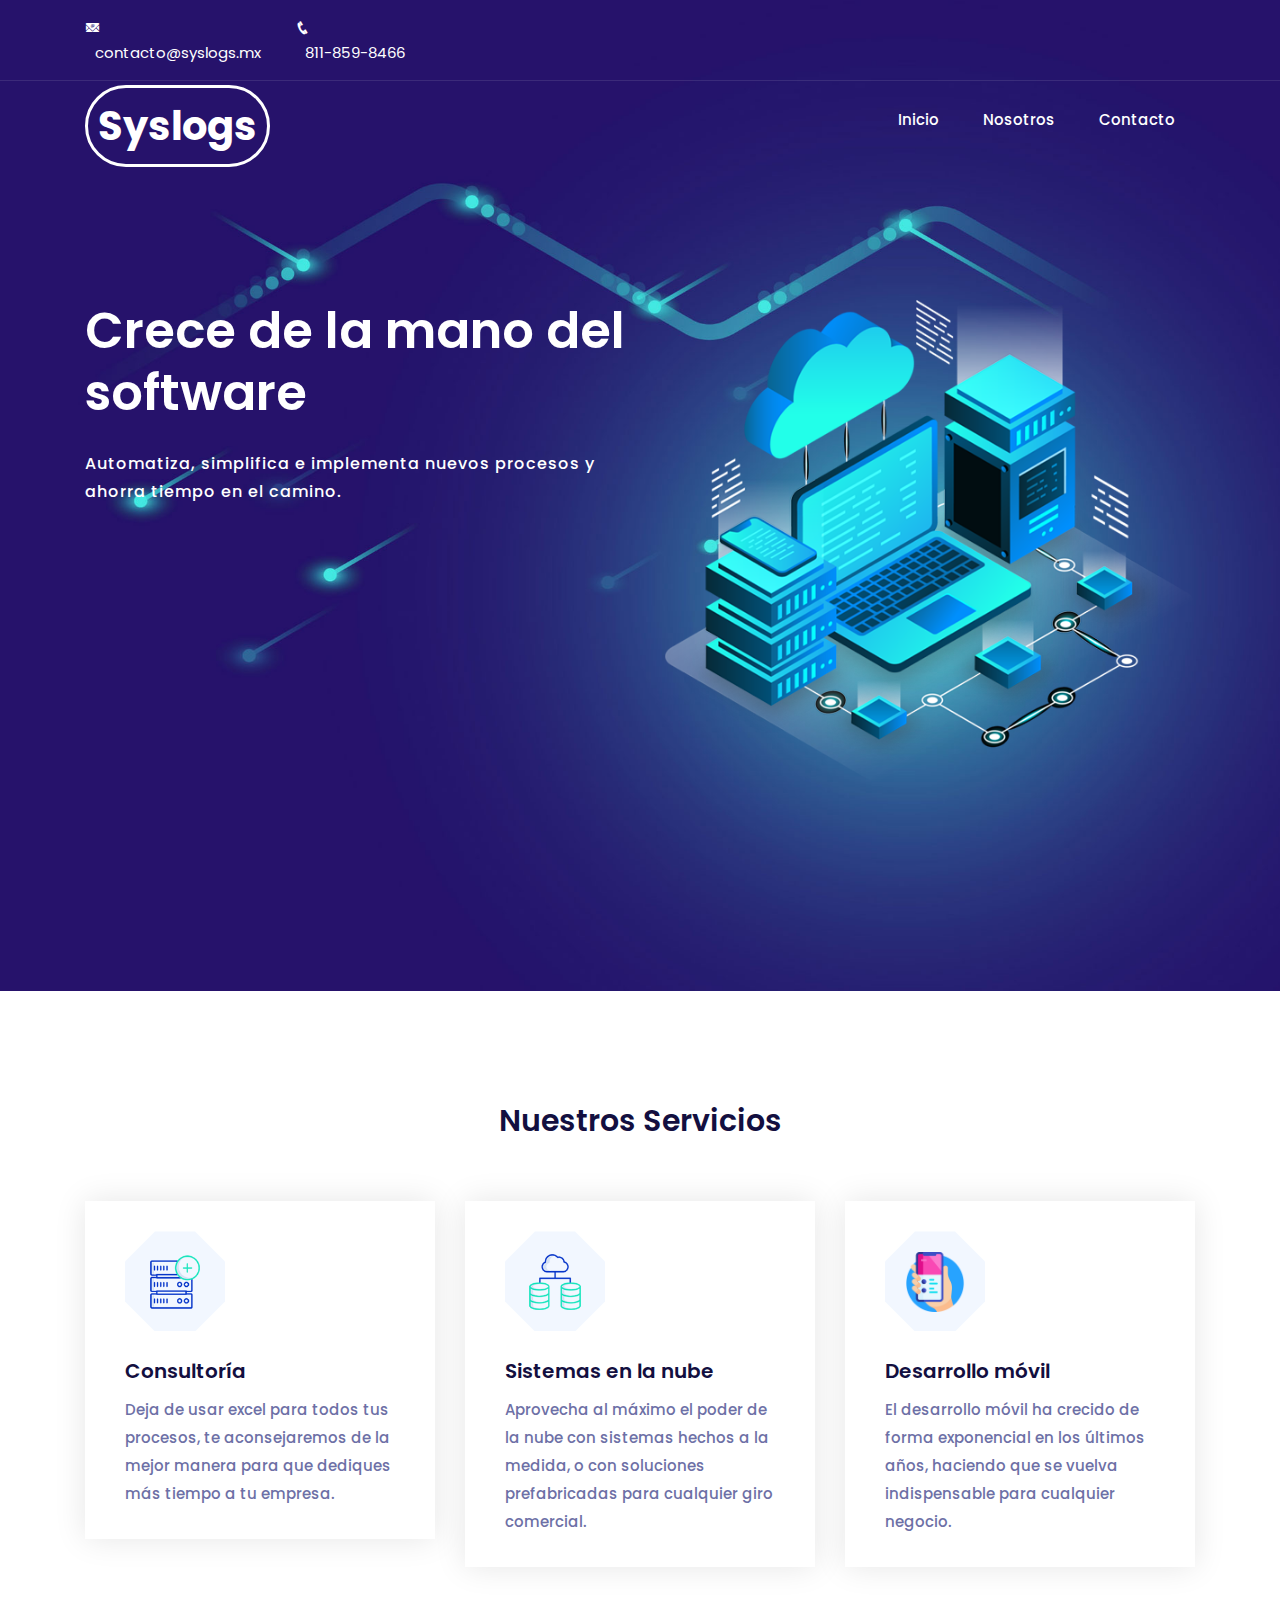
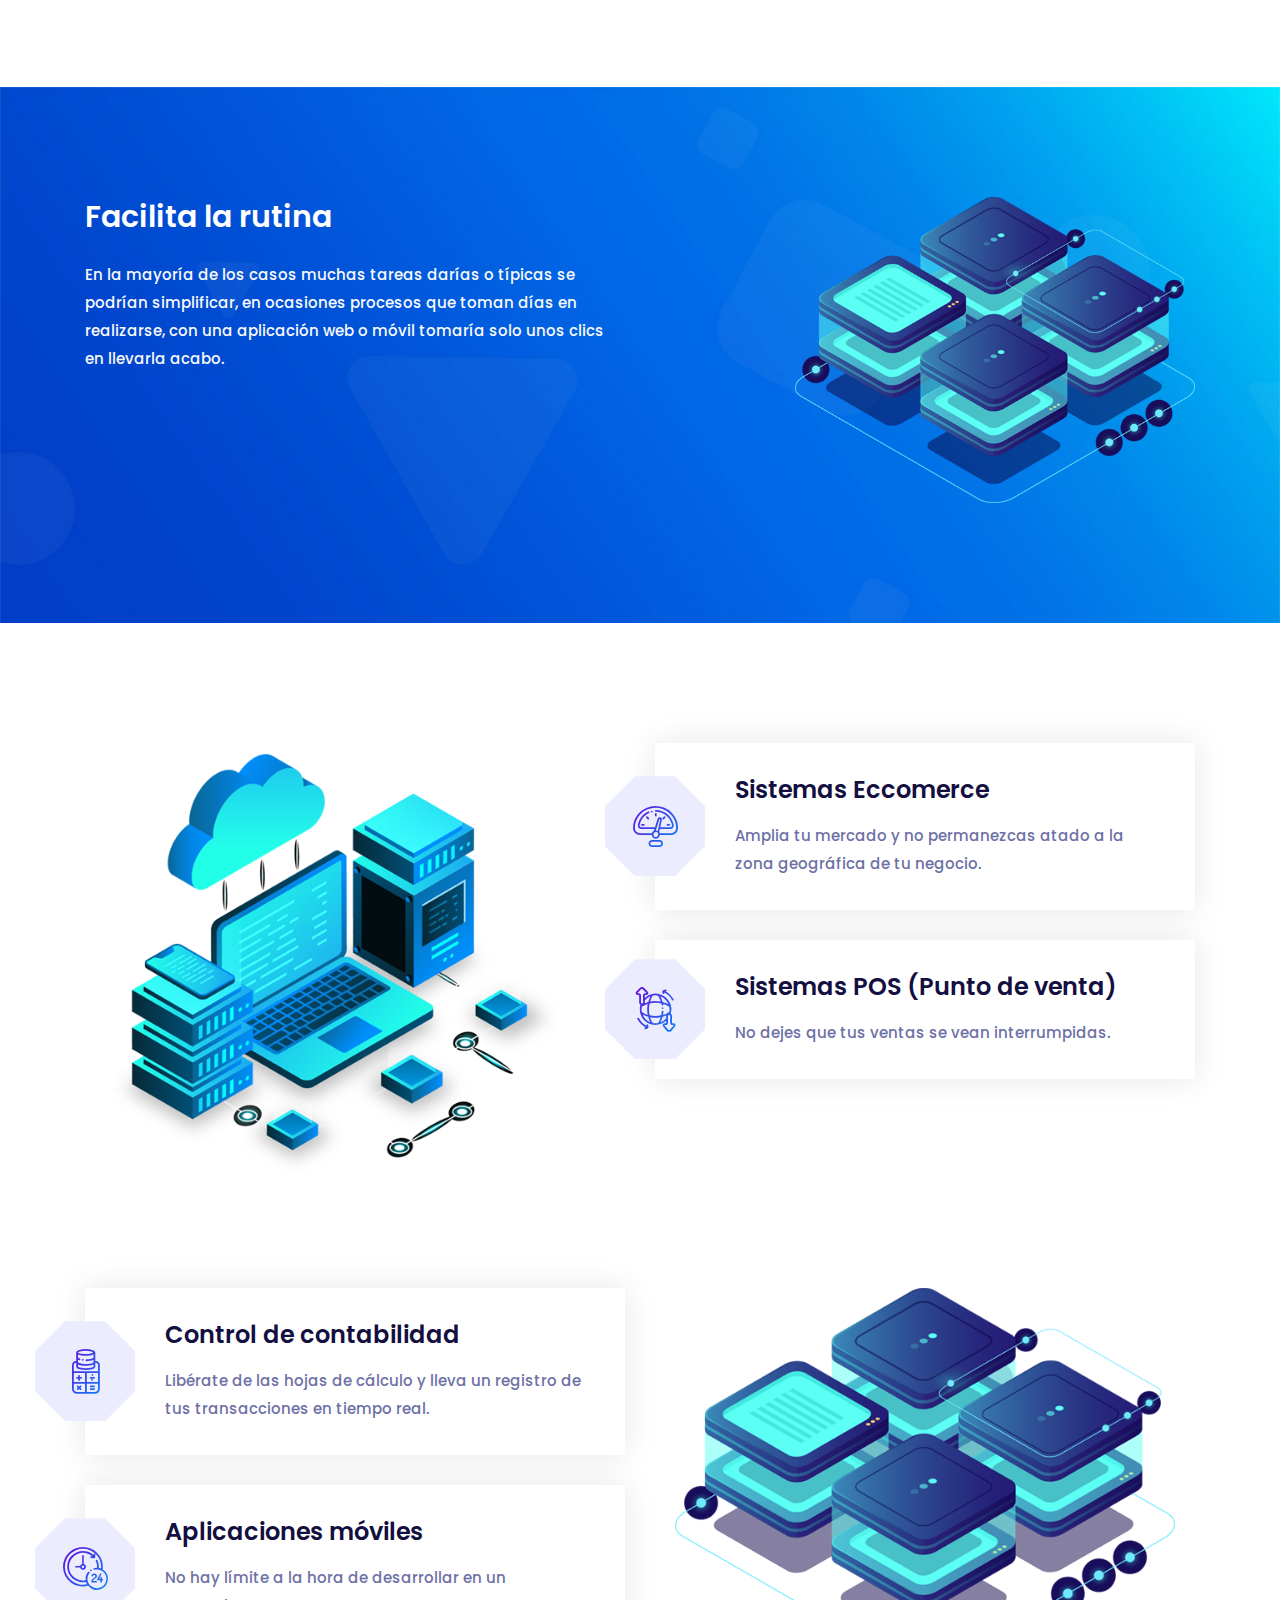
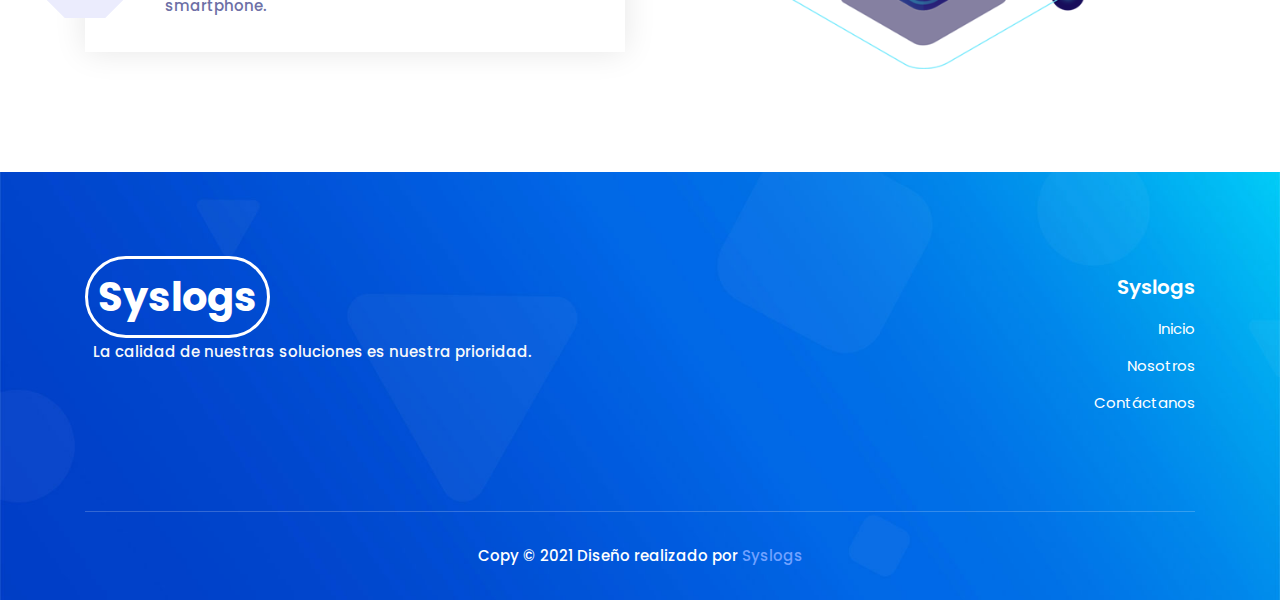
==== commit 67aa0bff: "Correccion de errores" ====
--- a/index.html
+++ b/index.html
@@ -76,7 +76,7 @@
                         <nav class="mainmenu" style="display: block;">
                             <ul>
                                 <li>
-                                    <a class="active" href="./index.html">Inicio<i class="icofont-simple-down"></i></a>
+                                    <a class="active" href="./index.html">Inicio</a>
                                     
                                 </li>
                                 <li><a href="./about.html">Nosotros</a></li>                                                                
@@ -134,8 +134,8 @@
                         <div class="icon">
                             <img src="./images/icon-1.png" class="img-fluid" alt="">
                         </div>
-                        <h4>Consultoria</h4>
-                        <p>Deja de usar excel para todos tus procesos, te aconsejaremos de la mejor manera para que dediques mas tiempo a tu empresa.</p>
+                        <h4>Consultor&iacute;a</h4>
+                        <p>Deja de usar excel para todos tus procesos, te aconsejaremos de la mejor manera para que dediques m&aacute;s tiempo a tu empresa.</p>
                     </div>
                 </div>
                 <!--end service single-->
@@ -146,7 +146,7 @@
                             <img src="./images/icon-2.png" class="img-fluid" alt="">
                         </div>
                         <h4>Sistemas en la nube</h4>
-                        <p>Aprovecha el maximo poder de la nube con sistemas hechos a la medida, o con soluciones prefabricadas para cualquier giro.</p>
+                        <p>Aprovecha al m&aacute;ximo el poder de la nube con sistemas hechos a la medida, o con soluciones prefabricadas para cualquier giro comercial.</p>
                     </div>
                 </div>
                 <!--end service single-->
@@ -157,7 +157,7 @@
                             <img src="./images/icon-10.png" class="img-fluid" alt="">
                         </div>
                         <h4>Desarrollo móvil</h4>
-                        <p>El desarrollo móvil ha crecido de forma exponencial en los ultimos años, haciendo que se vuelva indispensable para cualquier negocio.</p>
+                        <p>El desarrollo móvil ha crecido de forma exponencial en los &uacute;ltimos años, haciendo que se vuelva indispensable para cualquier negocio.</p>
                     </div>
                 </div>
                 <!--end service single-->
@@ -175,9 +175,7 @@
                     <div class="specl-offer-cont">
                         <h2>Facilita la rutina</h2>                        
                         <p class="text-light mt-4">
-                            En la mayoria de los casos muchas tareas diarias o tipicas se podrían simplificar, 
-                            en ocasiones procesos que toman dias en realizarse, pueden una solucion de software tardaría
-                            solo unos clics en llevarla acabo.
+                            En la mayor&iacute;a de los casos muchas tareas darías o típicas se podrían simplificar, en ocasiones procesos que toman días en realizarse, con una aplicación web o móvil tomaría solo unos clics en llevarla acabo.
                         </p>                                                
                     </div>
                 </div>
@@ -210,7 +208,7 @@
                                 <i class="icon-speed"></i>
                             </div>
                             <h3>Sistemas Eccomerce</h3>
-                            <p>Amplia tu mercado y no permanezcas atado a la zona geografica de tu negocio.</p>
+                            <p>Amplia tu mercado y no permanezcas atado a la zona geográfica de tu negocio.</p>
                         </div>
                         <div class="feat-cont-single">
                             <div class="icon">
@@ -234,7 +232,7 @@
                                 <i class="icon-calculation"></i>
                             </div>
                             <h3>Control de contabilidad</h3>
-                            <p>Liberate de las hojas de calculo y lleva un registro de tus transacciones en tiempo real.</p>
+                            <p>Libérate de las hojas de cálculo y lleva un registro de tus transacciones en tiempo real.</p>
                         </div>
                         <div class="feat-cont-single">
                             <div class="icon">
